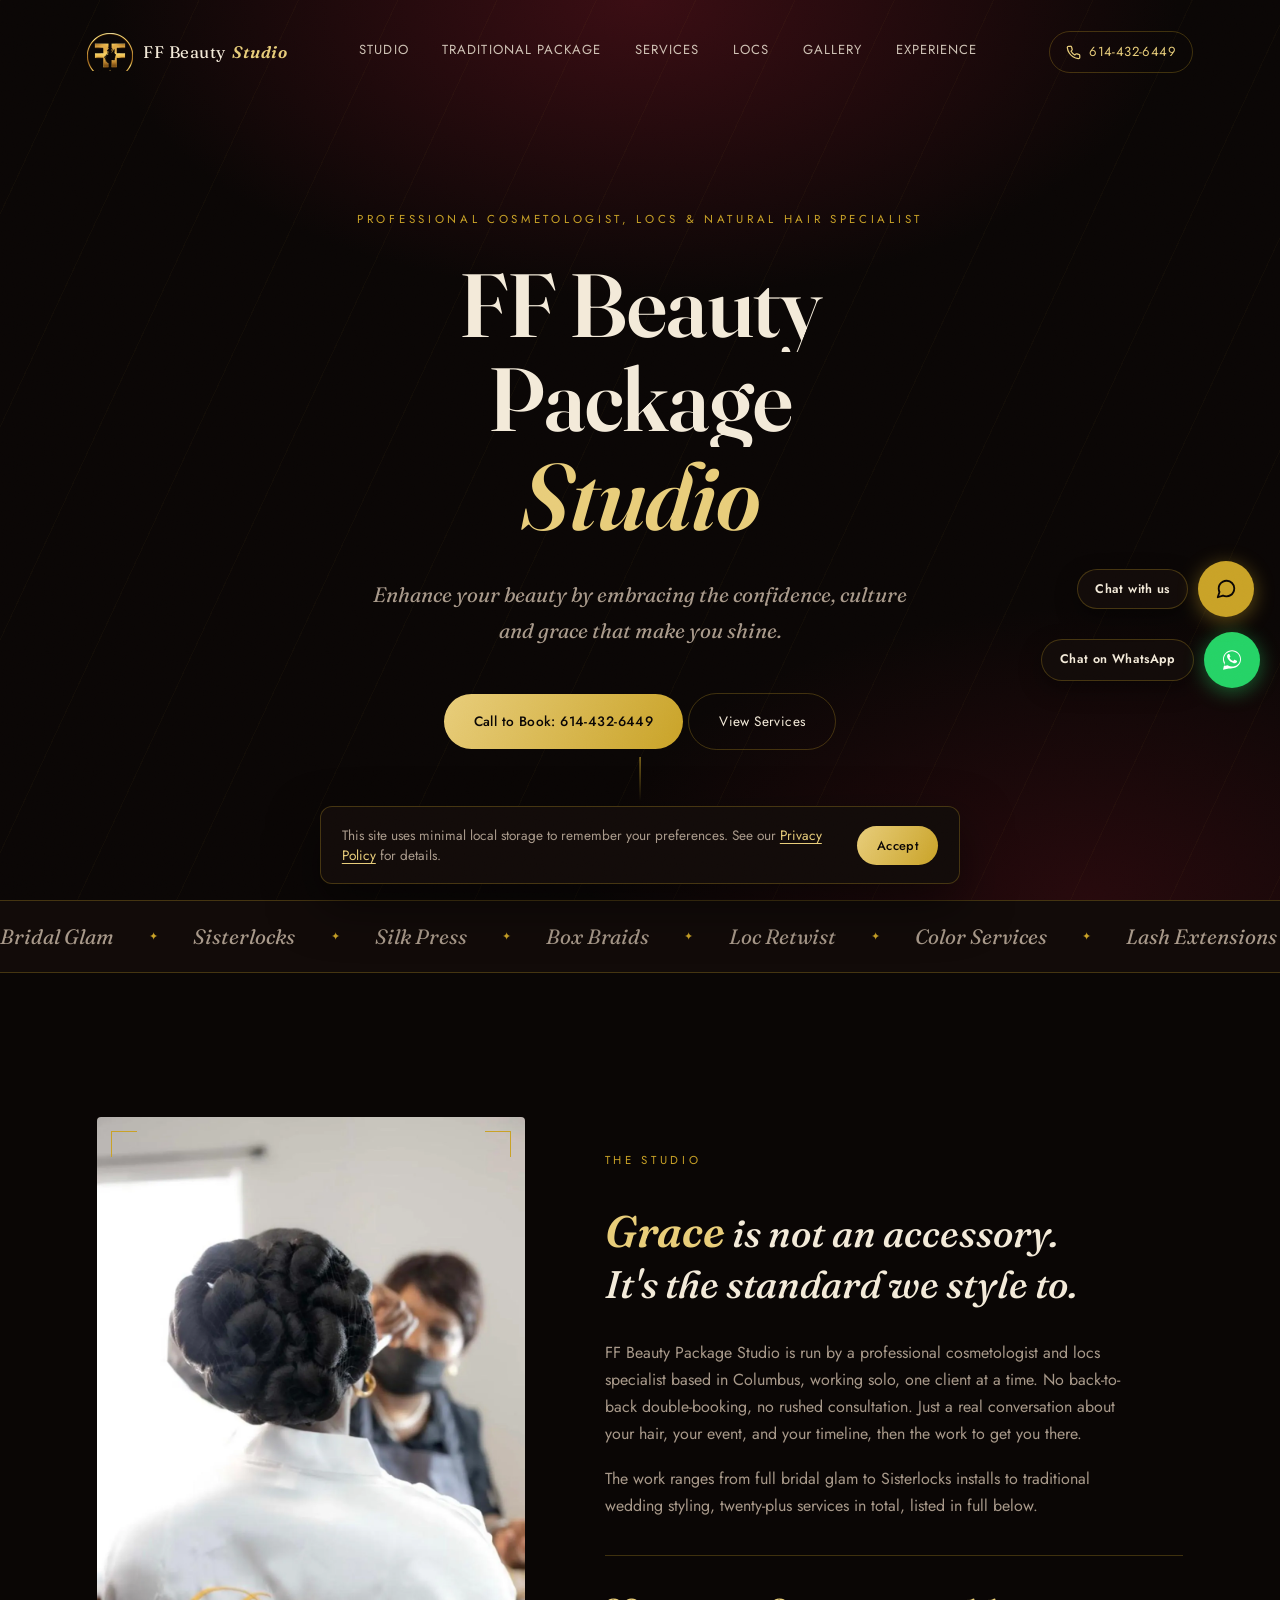
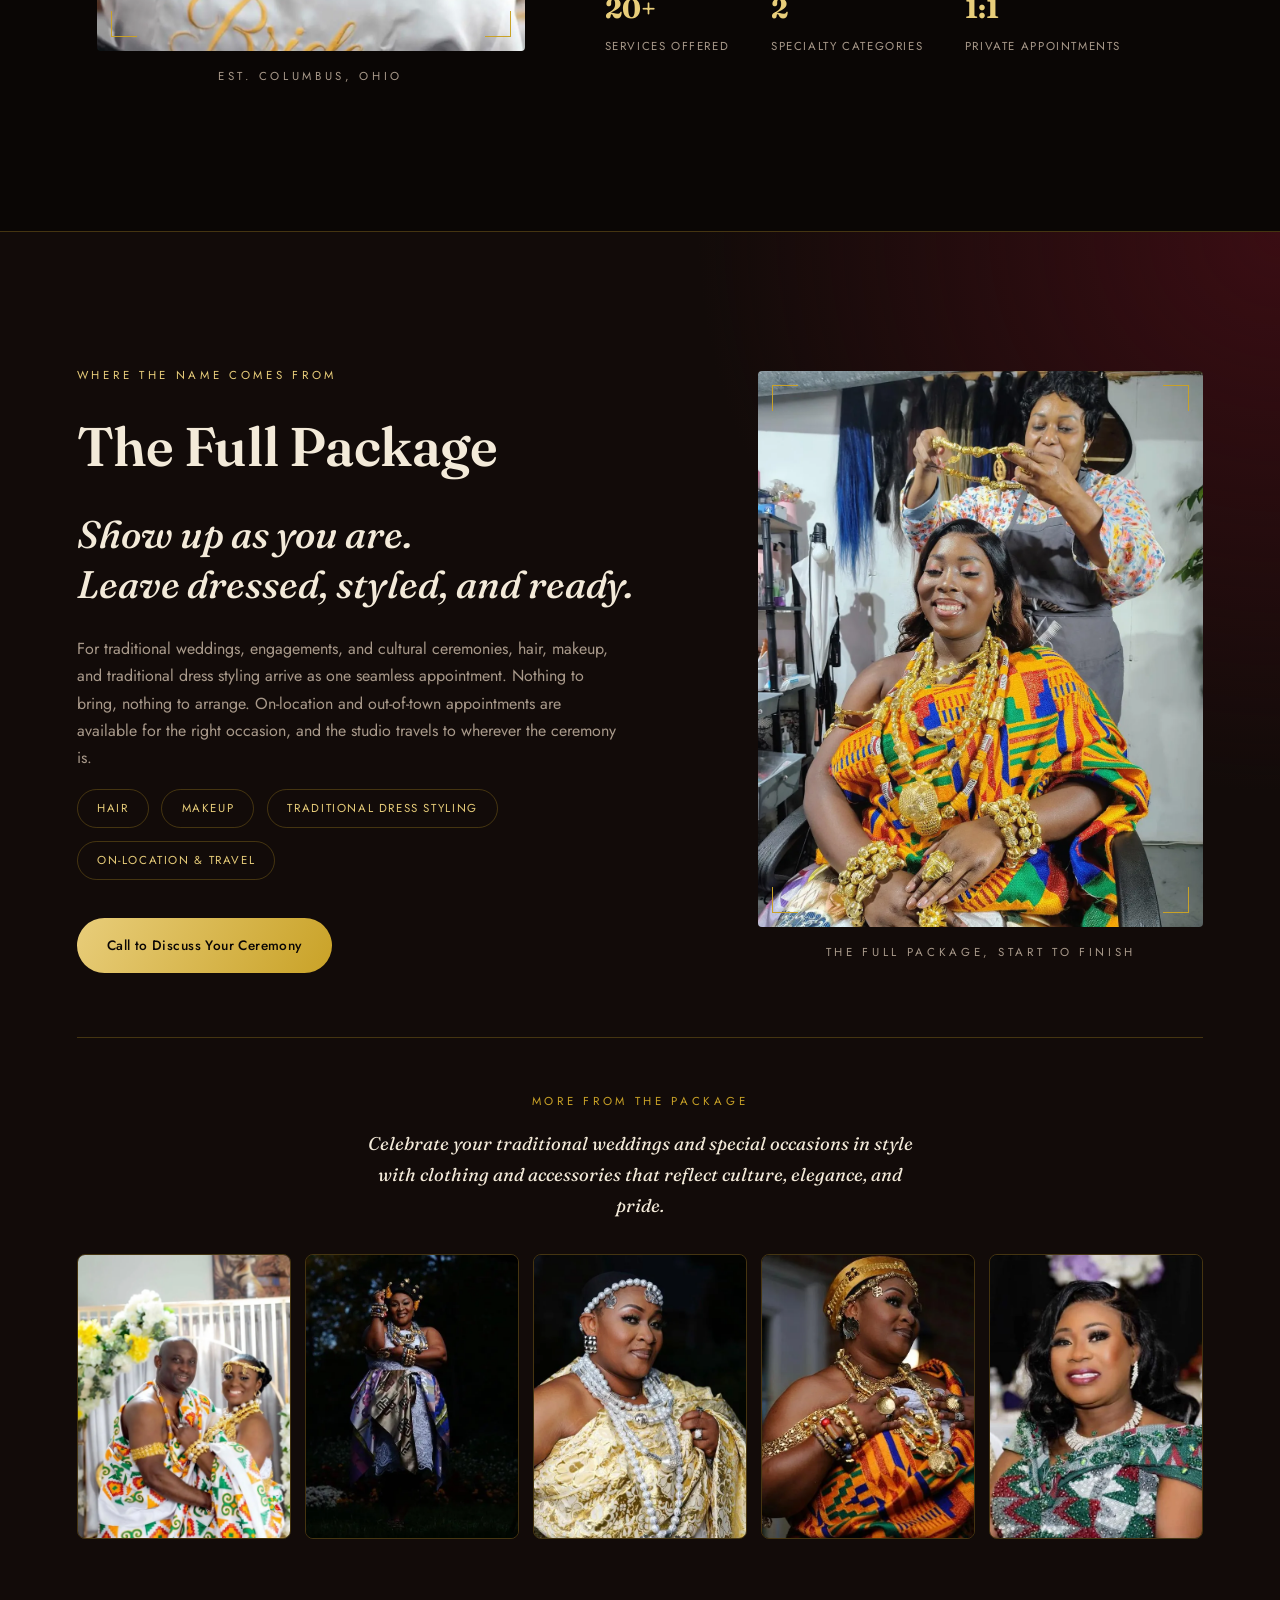
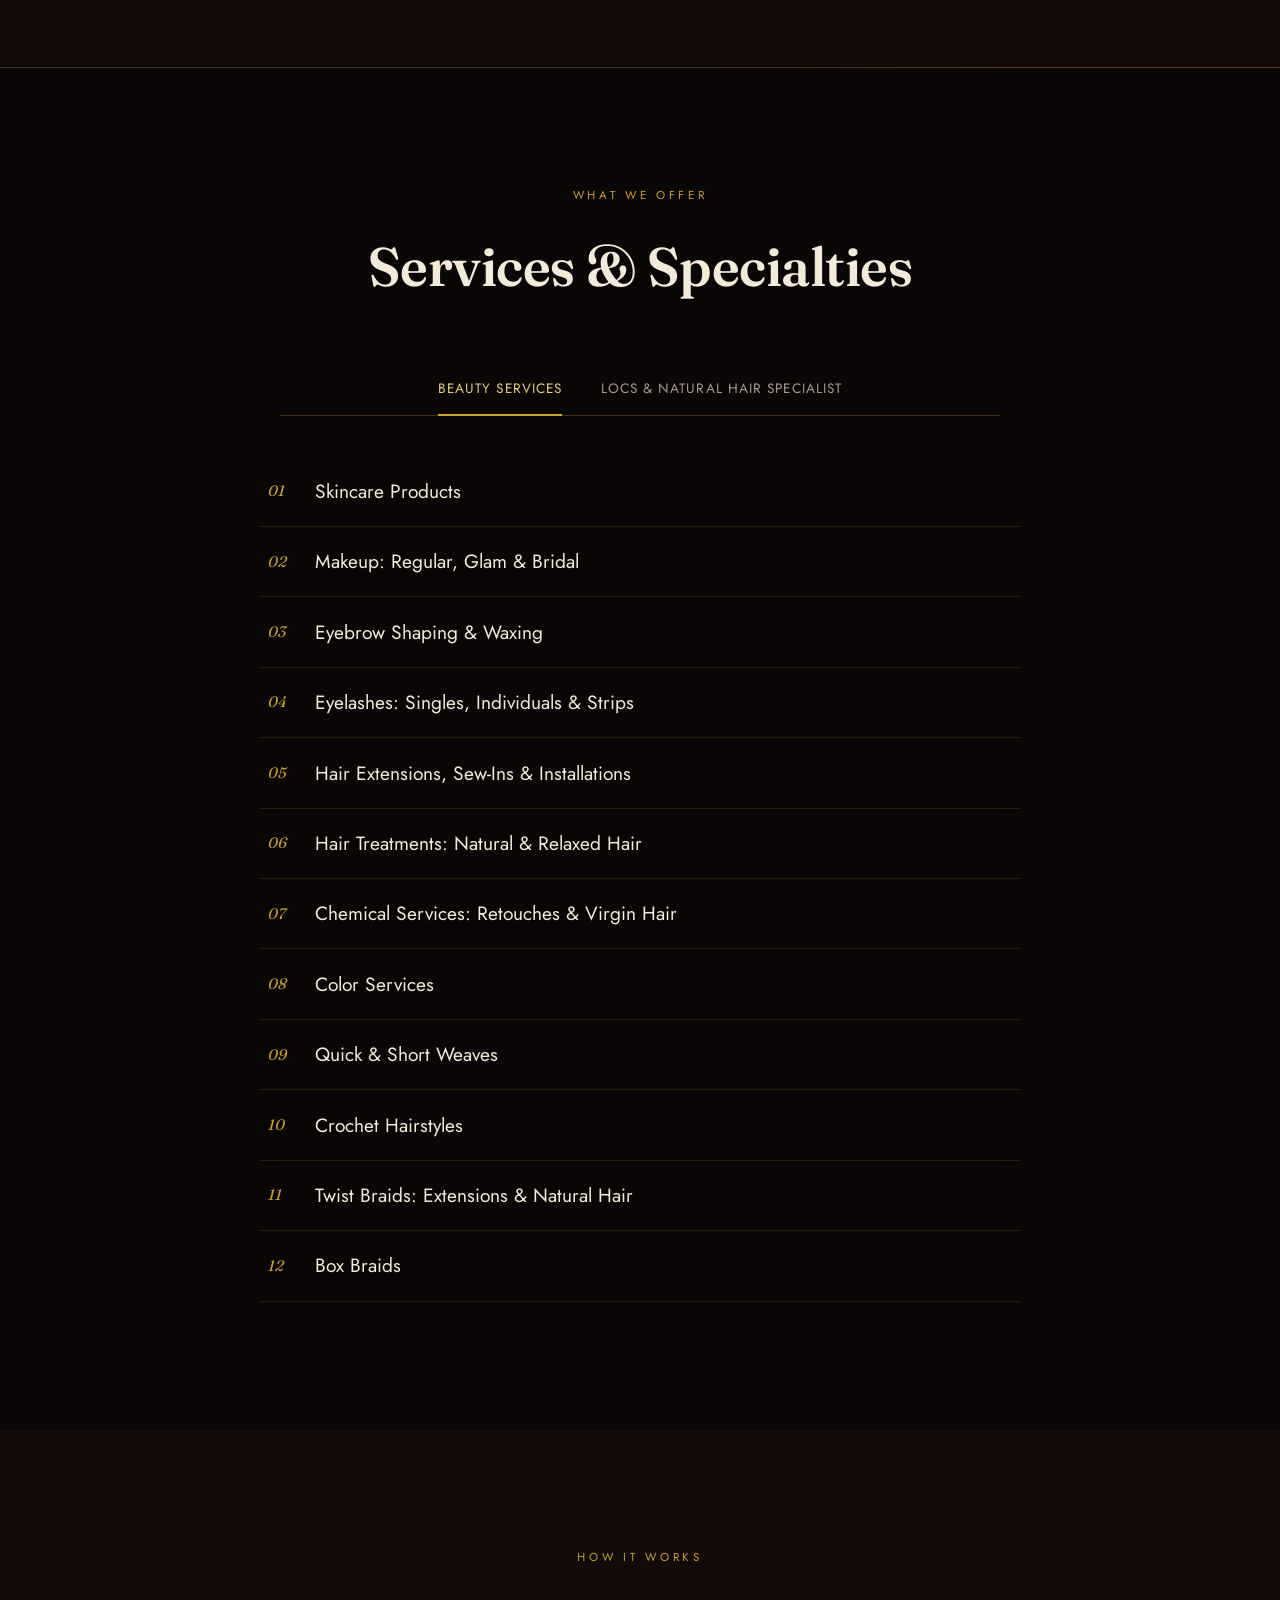
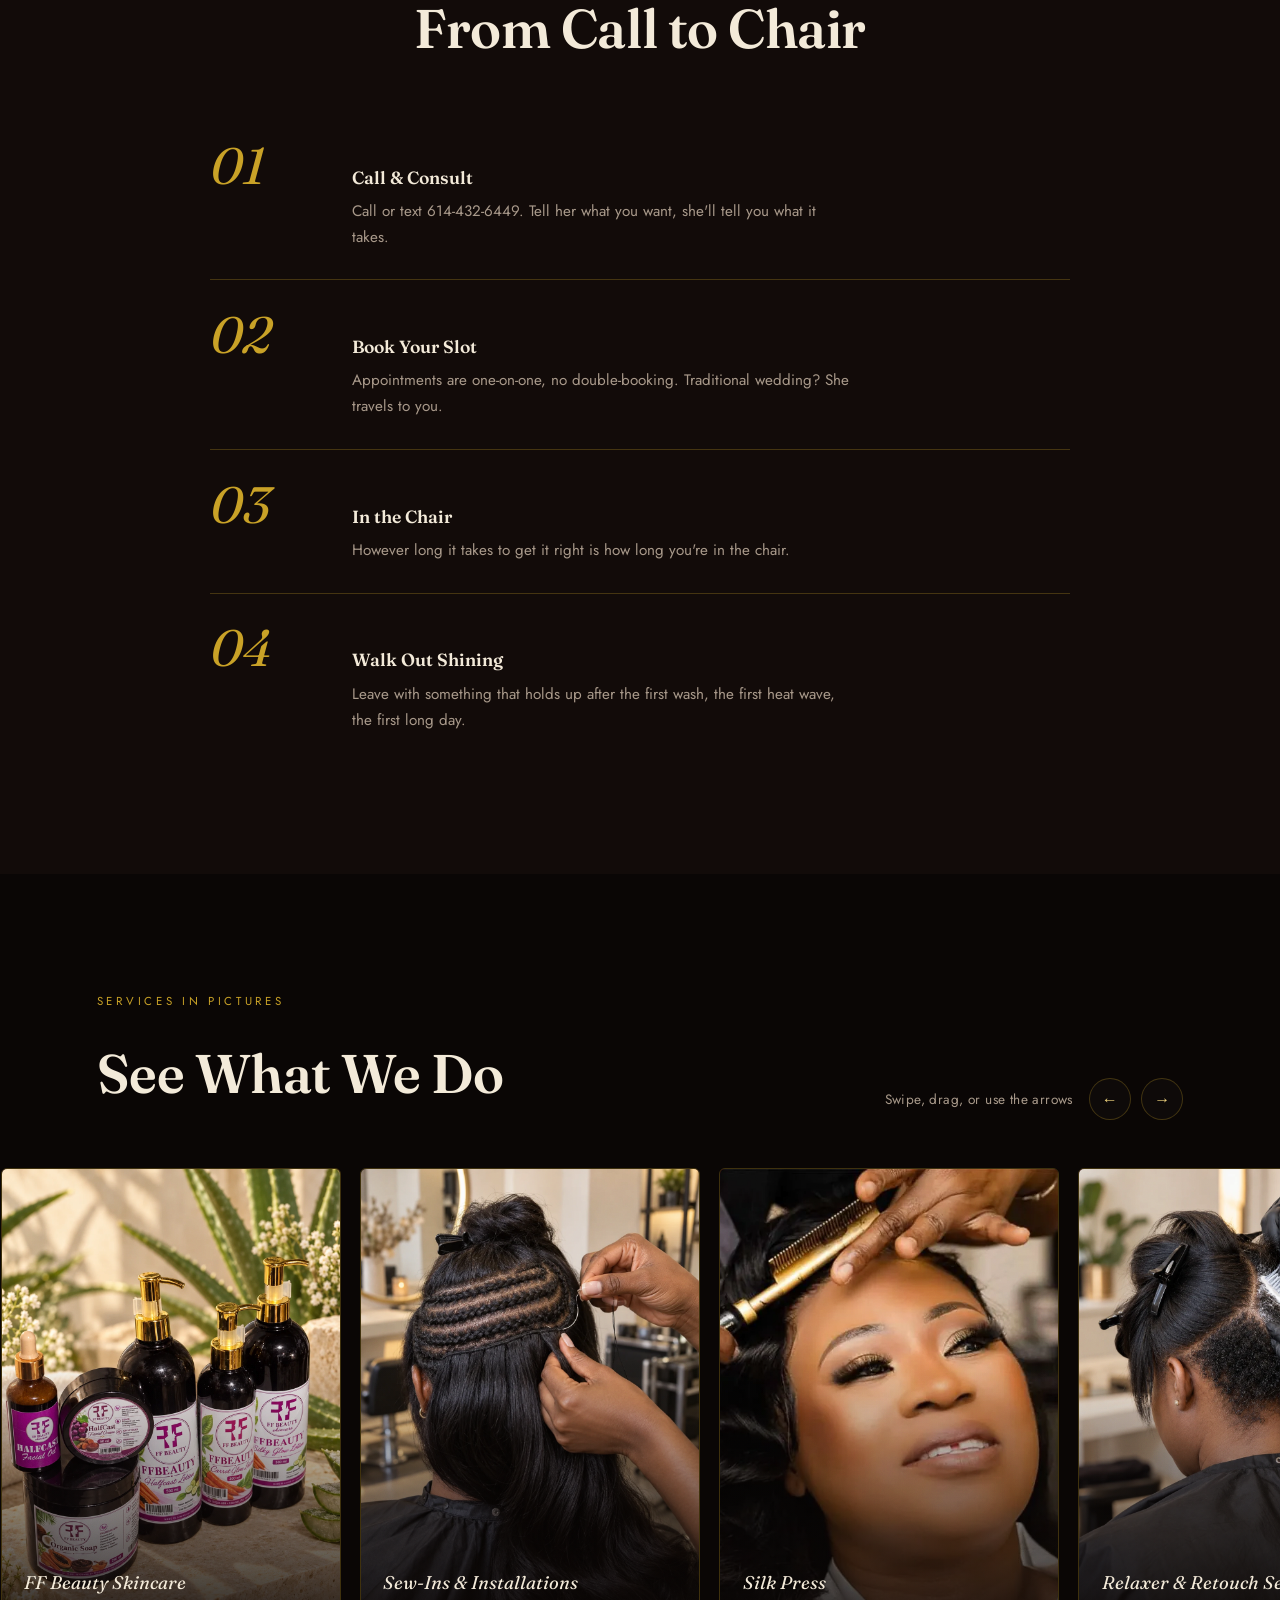
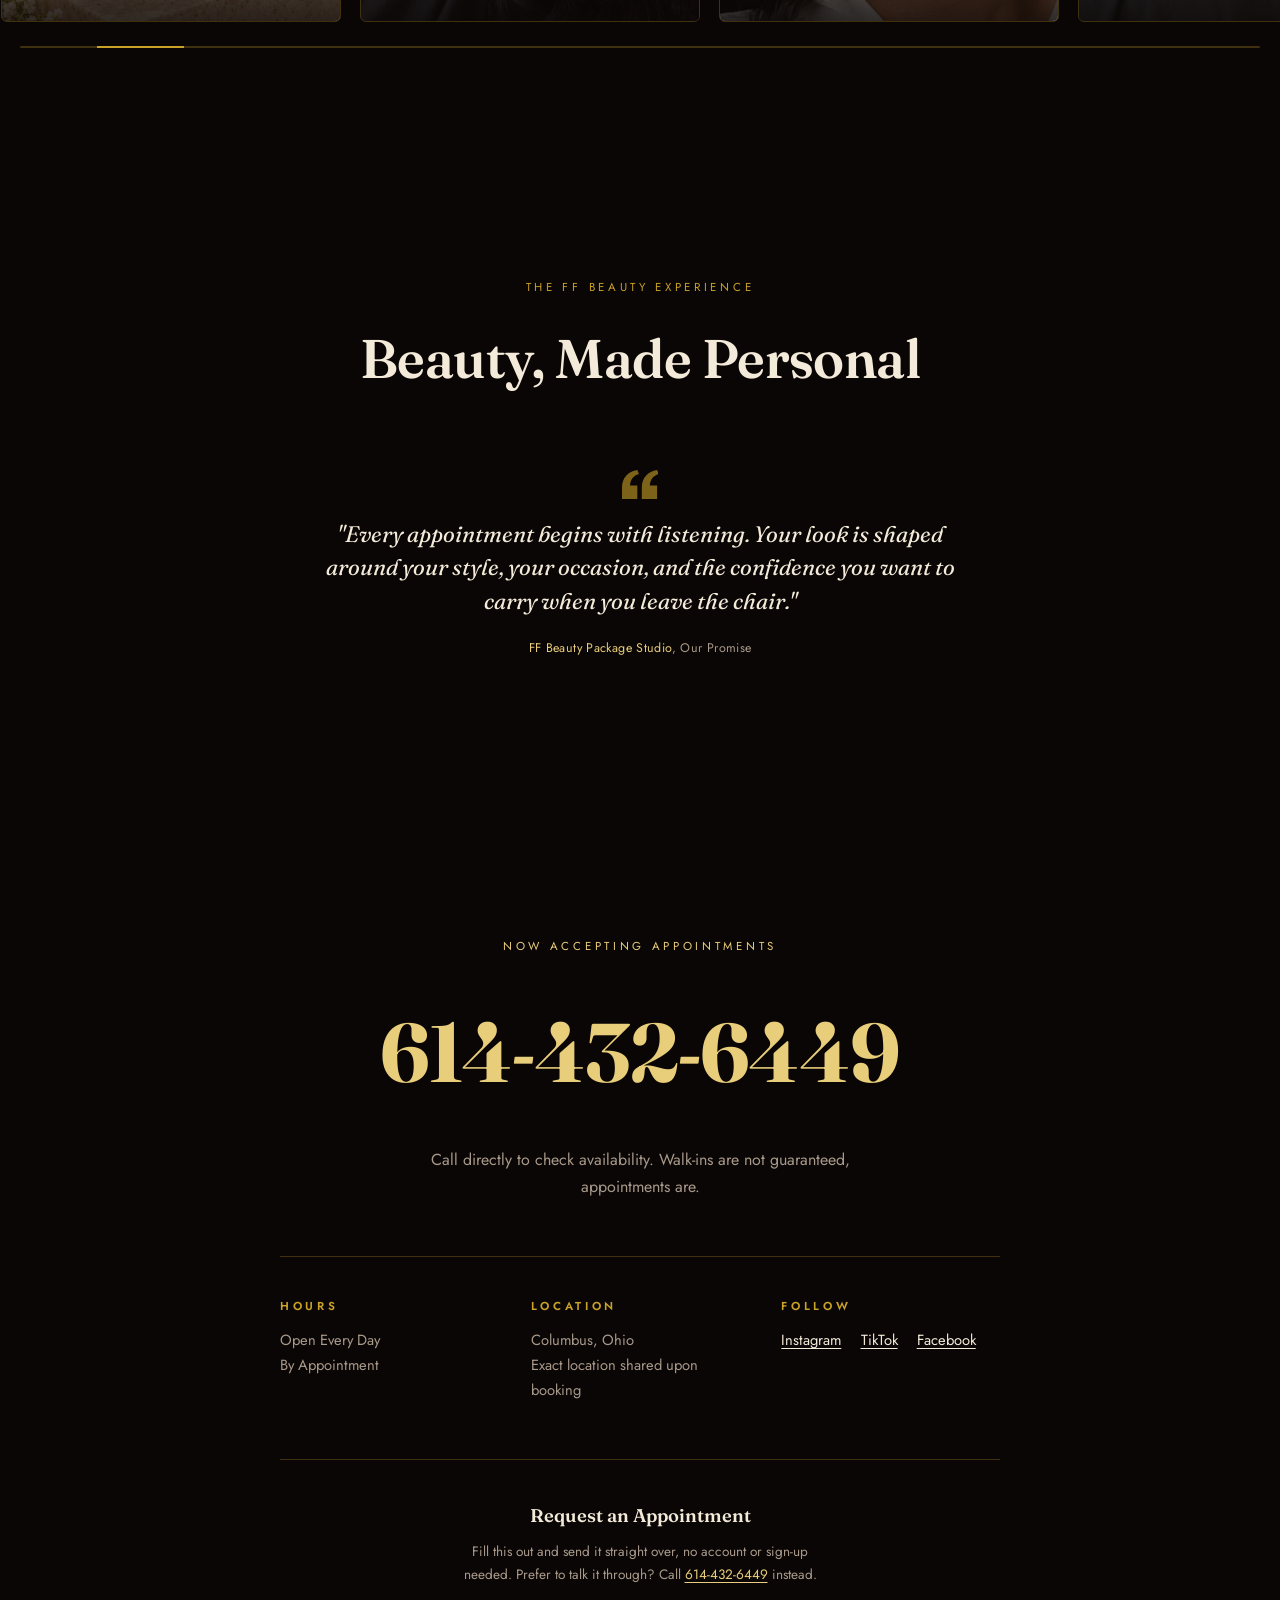
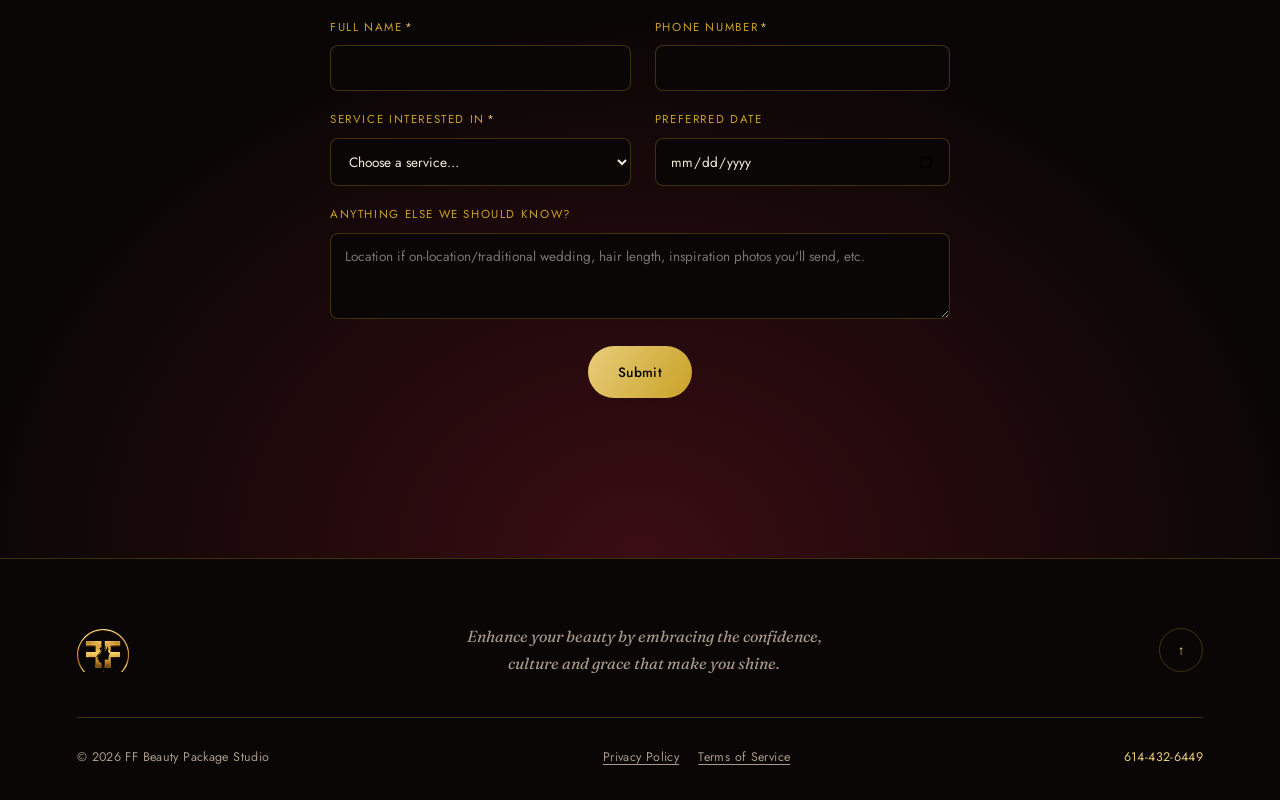
==== index.html @ a2d38b76 "Add Sisterlocks gallery photo, fix Instagram footer link Co-Authored-By: Claude Sonnet 5 <noreply@an" ====
<!DOCTYPE html>
<html lang="en">
<head>
<meta charset="UTF-8">
<meta name="viewport" content="width=device-width, initial-scale=1.0">
<script src="js/init.js"></script>
<title>FF Beauty Package Studio | Cosmetologist &amp; Locs Specialist</title>
<meta name="description" content="FF Beauty Package Studio. Professional cosmetologist, locs &amp; natural hair specialist. Bridal glam, silk press, Sisterlocks, braids &amp; more. Call 614-432-6449.">

<link rel="preconnect" href="https://fonts.googleapis.com">
<link rel="preconnect" href="https://fonts.gstatic.com" crossorigin>
<link href="https://fonts.googleapis.com/css2?family=Fraunces:ital,wght@0,400;0,500;0,600;0,700;0,900;1,500;1,600&family=Jost:wght@300;400;500;600&display=swap" rel="stylesheet">

<link rel="stylesheet" href="css/style.css">
<link rel="icon" href="assets/logo/favicon.ico" sizes="any">
<link rel="icon" type="image/png" sizes="16x16" href="assets/logo/favicon-16x16.png">
<link rel="icon" type="image/png" sizes="32x32" href="assets/logo/favicon-32x32.png">
<link rel="icon" type="image/png" sizes="192x192" href="assets/logo/favicon-192x192.png">
<link rel="apple-touch-icon" sizes="180x180" href="assets/logo/apple-touch-icon.png">
<link rel="manifest" href="assets/logo/site.webmanifest">
<meta name="theme-color" content="#0a0605">
</head>
<body>

<!-- grain overlay -->
<div class="grain" aria-hidden="true"></div>

<!-- preloader -->
<div class="preloader" id="preloader" aria-hidden="true">
  <img class="preloader-logo" src="assets/logo/ff-logo-cutout.png" alt="" width="180" height="131">
  <div class="preloader-label"><span>ENTERING THE STUDIO</span></div>
</div>

<!-- header -->
<header class="site-header" id="siteHeader">
  <div class="header-inner">
    <a href="#top" class="brand" aria-label="FF Beauty Package Studio, home">
      <img class="brand-mark" src="assets/logo/ff-logo-badge.png" alt="FF Beauty Package Studio logo" width="46" height="46">
      <span class="brand-word">FF Beauty <em>Studio</em></span>
    </a>

    <nav class="nav-desktop" aria-label="Primary">
      <a href="#studio"><span>Studio</span></a>
      <a href="#package"><span>Traditional Package</span></a>
      <a href="#services"><span>Services</span></a>
      <a href="#locs"><span>Locs</span></a>
      <a href="#gallery"><span>Gallery</span></a>
      <a href="#reviews"><span>Experience</span></a>
      <span class="nav-indicator" aria-hidden="true"></span>
    </nav>

    <a class="header-cta" href="tel:16144326449">
      <svg width="15" height="15" viewBox="0 0 24 24" fill="none" stroke="currentColor" stroke-width="2" stroke-linecap="round" stroke-linejoin="round" aria-hidden="true"><path d="M22 16.92v3a2 2 0 0 1-2.18 2 19.79 19.79 0 0 1-8.63-3.07 19.5 19.5 0 0 1-6-6 19.79 19.79 0 0 1-3.07-8.67A2 2 0 0 1 4.11 2h3a2 2 0 0 1 2 1.72c.127.96.361 1.903.7 2.81a2 2 0 0 1-.45 2.11L8.09 9.91a16 16 0 0 0 6 6l1.27-1.27a2 2 0 0 1 2.11-.45c.907.339 1.85.573 2.81.7A2 2 0 0 1 22 16.92z"/></svg>
      <span>614-432-6449</span>
    </a>

    <button class="menu-toggle" id="menuToggle" aria-label="Open menu" aria-expanded="false" aria-controls="mobileMenu">
      <span></span><span></span><span></span>
    </button>
  </div>
</header>

<!-- mobile menu overlay -->
<div class="mobile-menu" id="mobileMenu">
  <nav aria-label="Mobile">
    <a href="#studio" data-i="01">Studio</a>
    <a href="#package" data-i="02">Package</a>
    <a href="#services" data-i="03">Services</a>
    <a href="#locs" data-i="04">Locs</a>
    <a href="#gallery" data-i="05">Gallery</a>
    <a href="#reviews" data-i="06">Experience</a>
    <a href="#book" data-i="07">Book Now</a>
  </nav>
  <div class="mobile-menu-footer">
    <a href="tel:16144326449">614-432-6449</a>
  </div>
</div>

<main id="top">

  <!-- HERO -->
  <section class="hero" id="hero">
    <div class="hero-bg" aria-hidden="true"></div>
    <div class="hero-inner">
      <p class="eyebrow reveal-line"><span>Professional Cosmetologist, Locs &amp; Natural Hair Specialist</span></p>

      <h1 class="hero-title">
        <span class="line reveal-line" style="--d:0"><span>FF Beauty</span></span>
        <span class="line reveal-line" style="--d:1"><span>Package</span></span>
        <span class="line reveal-line reveal-script" style="--d:2"><span class="script">Studio</span></span>
      </h1>

      <p class="hero-tagline reveal-line" style="--d:3">
        <span>Enhance your beauty by embracing the confidence, culture and grace that make you shine.</span>
      </p>

      <div class="hero-actions reveal-line" style="--d:4">
        <a href="tel:16144326449" class="btn btn--gold">
          <span>Call to Book: 614-432-6449</span>
        </a>
        <a href="#services" class="btn btn--ghost">
          <span>View Services</span>
        </a>
      </div>
    </div>

    <div class="scroll-cue" aria-hidden="true">
      <span class="scroll-cue-line"></span>
      <span class="scroll-cue-text">SCROLL</span>
    </div>
  </section>

  <!-- MARQUEE -->
  <div class="marquee" aria-hidden="true">
    <div class="marquee-track">
      <span>Bridal Glam</span><i>&#10022;</i><span>Sisterlocks</span><i>&#10022;</i><span>Silk Press</span><i>&#10022;</i><span>Box Braids</span><i>&#10022;</i><span>Loc Retwist</span><i>&#10022;</i><span>Color Services</span><i>&#10022;</i><span>Lash Extensions</span><i>&#10022;</i>
      <span>Bridal Glam</span><i>&#10022;</i><span>Sisterlocks</span><i>&#10022;</i><span>Silk Press</span><i>&#10022;</i><span>Box Braids</span><i>&#10022;</i><span>Loc Retwist</span><i>&#10022;</i><span>Color Services</span><i>&#10022;</i><span>Lash Extensions</span><i>&#10022;</i>
    </div>
  </div>

  <!-- STUDIO / ABOUT -->
  <section class="studio" id="studio">
    <div class="studio-grid">
      <div class="studio-frame reveal-up">
        <div class="studio-frame-inner">
          <img src="assets/images/studio-bridal-updo.webp" alt="FF Beauty Package Studio, finishing a bride's braided updo" decoding="async">
          <span class="corner-bracket cb-tl"></span>
          <span class="corner-bracket cb-tr"></span>
          <span class="corner-bracket cb-bl"></span>
          <span class="corner-bracket cb-br"></span>
        </div>
        <p class="frame-caption">Est. Columbus, Ohio</p>
      </div>

      <div class="studio-copy">
        <span class="kicker reveal-up">The Studio</span>
        <p class="pull-quote reveal-up">
          <span class="script script--big">Grace</span> is not an accessory.<br>
          It's the standard we style to.
        </p>
        <p class="studio-text">FF Beauty Package Studio is run by a professional cosmetologist and locs specialist based in Columbus, working solo, one client at a time. No back-to-back double-booking, no rushed consultation. Just a real conversation about your hair, your event, and your timeline, then the work to get you there.</p>
        <p class="studio-text">The work ranges from full bridal glam to Sisterlocks installs to traditional wedding styling, twenty-plus services in total, listed in full below.</p>
        <div class="studio-stats">
          <div><strong>20+</strong><span>Services Offered</span></div>
          <div><strong>2</strong><span>Specialty Categories</span></div>
          <div><strong>1:1</strong><span>Private Appointments</span></div>
        </div>
      </div>
    </div>
  </section>

  <!-- TRADITIONAL WEDDING PACKAGE -->
  <section class="package" id="package">
    <div class="package-grid">
      <div class="package-copy">
        <span class="kicker kicker--light">Where the Name Comes From</span>
        <h2 class="section-title">The Full Package</h2>
        <p class="pull-quote">Show up as you are.<br>Leave dressed, styled, and ready.</p>
        <p class="studio-text">For traditional weddings, engagements, and cultural ceremonies, hair, makeup, and traditional dress styling arrive as one seamless appointment. Nothing to bring, nothing to arrange. On-location and out-of-town appointments are available for the right occasion, and the studio travels to wherever the ceremony is.</p>
        <ul class="package-chips">
          <li>Hair</li>
          <li>Makeup</li>
          <li>Traditional Dress Styling</li>
          <li>On-Location &amp; Travel</li>
        </ul>
        <a href="tel:16144326449" class="btn btn--gold"><span>Call to Discuss Your Ceremony</span></a>
      </div>

      <div class="studio-frame reveal-up">
        <div class="studio-frame-inner">
          <img src="assets/images/traditional-dressing-kente.webp" alt="Dressing a bride in traditional kente cloth and gold jewelry, start to finish" decoding="async">
          <span class="corner-bracket cb-tl"></span>
          <span class="corner-bracket cb-tr"></span>
          <span class="corner-bracket cb-bl"></span>
          <span class="corner-bracket cb-br"></span>
        </div>
        <p class="frame-caption">The full package, start to finish</p>
      </div>
    </div>

    <!-- More traditional looks -->
    <div class="traditional-looks">
      <span class="kicker reveal-up">More From The Package</span>
      <p class="traditional-looks-caption">Celebrate your traditional weddings and special occasions in style with clothing and accessories that reflect culture, elegance, and pride.</p>
      <div class="traditional-looks-grid">
        <div class="tl-card reveal-up">
          <img src="assets/images/traditional-couple-portrait.webp" alt="Couple styled head to toe in traditional kente for their ceremony" decoding="async">
        </div>
        <div class="tl-card reveal-up">
          <img src="assets/images/traditional-look-outdoor.webp" alt="Traditional ceremony attire, full look, outdoor portrait" decoding="async">
        </div>
        <div class="tl-card reveal-up">
          <img src="assets/images/traditional-look-gold-pearl.webp" alt="Traditional bridal look in gold and pearl" decoding="async">
        </div>
        <div class="tl-card reveal-up">
          <img src="assets/images/traditional-look-orange-kente.webp" alt="Traditional wedding glam in orange and gold kente" decoding="async">
        </div>
        <div class="tl-card reveal-up">
          <img src="assets/images/traditional-look-beaded-collar.webp" alt="Traditional bridal portrait with beaded collar necklace" decoding="async">
        </div>
      </div>
    </div>
  </section>

  <!-- SERVICES -->
  <section class="services" id="services">
    <div class="section-head">
      <span class="kicker reveal-up">What We Offer</span>
      <h2 class="section-title reveal-up">Services &amp; Specialties</h2>
    </div>

    <div class="tabs" role="tablist" aria-label="Service categories">
      <button class="tab is-active" role="tab" aria-selected="true" data-tab="beauty">Beauty Services</button>
      <button class="tab" role="tab" aria-selected="false" data-tab="locs" id="locs">Locs &amp; Natural Hair Specialist</button>
      <span class="tab-indicator" aria-hidden="true"></span>
    </div>

    <div class="tab-panels">
      <ul class="service-list is-active" data-panel="beauty">
        <li style="--i:0"><span class="num">01</span><span class="name">Skincare Products</span><span class="arrow">&rarr;</span></li>
        <li style="--i:1"><span class="num">02</span><span class="name">Makeup: Regular, Glam &amp; Bridal</span><span class="arrow">&rarr;</span></li>
        <li style="--i:2"><span class="num">03</span><span class="name">Eyebrow Shaping &amp; Waxing</span><span class="arrow">&rarr;</span></li>
        <li style="--i:3"><span class="num">04</span><span class="name">Eyelashes: Singles, Individuals &amp; Strips</span><span class="arrow">&rarr;</span></li>
        <li style="--i:4"><span class="num">05</span><span class="name">Hair Extensions, Sew-Ins &amp; Installations</span><span class="arrow">&rarr;</span></li>
        <li style="--i:5"><span class="num">06</span><span class="name">Hair Treatments: Natural &amp; Relaxed Hair</span><span class="arrow">&rarr;</span></li>
        <li style="--i:6"><span class="num">07</span><span class="name">Chemical Services: Retouches &amp; Virgin Hair</span><span class="arrow">&rarr;</span></li>
        <li style="--i:7"><span class="num">08</span><span class="name">Color Services</span><span class="arrow">&rarr;</span></li>
        <li style="--i:8"><span class="num">09</span><span class="name">Quick &amp; Short Weaves</span><span class="arrow">&rarr;</span></li>
        <li style="--i:9"><span class="num">10</span><span class="name">Crochet Hairstyles</span><span class="arrow">&rarr;</span></li>
        <li style="--i:10"><span class="num">11</span><span class="name">Twist Braids: Extensions &amp; Natural Hair</span><span class="arrow">&rarr;</span></li>
        <li style="--i:11"><span class="num">12</span><span class="name">Box Braids</span><span class="arrow">&rarr;</span></li>
      </ul>

      <ul class="service-list" data-panel="locs">
        <li style="--i:0"><span class="num">01</span><span class="name">Silk Press</span><span class="arrow">&rarr;</span></li>
        <li style="--i:1"><span class="num">02</span><span class="name">Starter Locs</span><span class="arrow">&rarr;</span></li>
        <li style="--i:2"><span class="num">03</span><span class="name">Dread Locs</span><span class="arrow">&rarr;</span></li>
        <li style="--i:3"><span class="num">04</span><span class="name">Instant Locs</span><span class="arrow">&rarr;</span></li>
        <li style="--i:4"><span class="num">05</span><span class="name">Loc Repairs</span><span class="arrow">&rarr;</span></li>
        <li style="--i:5"><span class="num">06</span><span class="name">Retwist &amp; Styles</span><span class="arrow">&rarr;</span></li>
        <li style="--i:6"><span class="num">07</span><span class="name">Loc Detox</span><span class="arrow">&rarr;</span></li>
        <li style="--i:7"><span class="num">08</span><span class="name">Sisterlocks</span><span class="arrow">&rarr;</span></li>
        <li style="--i:8"><span class="num">09</span><span class="name">Cornrows</span><span class="arrow">&rarr;</span></li>
      </ul>
    </div>
  </section>

  <!-- RITUAL / PROCESS -->
  <section class="ritual">
    <div class="section-head">
      <span class="kicker reveal-up">How It Works</span>
      <h2 class="section-title reveal-up">From Call to Chair</h2>
    </div>
    <div class="ritual-list">
      <div class="ritual-row">
        <span class="ritual-num">01</span>
        <div class="ritual-row-copy">
          <h3>Call &amp; Consult</h3>
          <p>Call or text 614-432-6449. Tell her what you want, she'll tell you what it takes.</p>
        </div>
      </div>
      <div class="ritual-row">
        <span class="ritual-num">02</span>
        <div class="ritual-row-copy">
          <h3>Book Your Slot</h3>
          <p>Appointments are one-on-one, no double-booking. Traditional wedding? She travels to you.</p>
        </div>
      </div>
      <div class="ritual-row">
        <span class="ritual-num">03</span>
        <div class="ritual-row-copy">
          <h3>In the Chair</h3>
          <p>However long it takes to get it right is how long you're in the chair.</p>
        </div>
      </div>
      <div class="ritual-row">
        <span class="ritual-num">04</span>
        <div class="ritual-row-copy">
          <h3>Walk Out Shining</h3>
          <p>Leave with something that holds up after the first wash, the first heat wave, the first long day.</p>
        </div>
      </div>
    </div>
  </section>

  <!-- GALLERY -->
  <section class="gallery" id="gallery">
    <div class="section-head section-head--row">
      <div>
        <span class="kicker reveal-up">Services in Pictures</span>
        <h2 class="section-title reveal-up">See What We Do</h2>
      </div>
      <div class="gallery-nav" aria-label="Gallery controls">
        <p class="gallery-hint">Swipe, drag, or use the arrows</p>
        <button class="gallery-arrow" id="galleryPrev" type="button" aria-label="Previous services">&larr;</button>
        <button class="gallery-arrow" id="galleryNext" type="button" aria-label="More services">&rarr;</button>
      </div>
    </div>

    <div class="gallery-track" id="galleryTrack">
      <!-- A varied service leads each card so the studio's range is visible immediately. -->
      <div class="gallery-card" data-tone="2">
        <img src="assets/images/skincare-botanical-studio.webp" alt="FF Beauty skincare collection styled with aloe vera and soft botanicals" loading="lazy" decoding="async">
        <span class="gallery-label">FF Beauty Skincare</span>
      </div>

      <div class="gallery-card" data-tone="4">
        <img src="assets/images/sew-in-installation.webp" alt="Sew-in hair extensions being stitched onto a neat cornrow foundation" loading="lazy" decoding="async">
        <span class="gallery-label">Sew-Ins &amp; Installations</span>
      </div>

      <div class="gallery-card" data-tone="3">
        <img src="assets/images/silk-press-hot-comb.webp" alt="Hot comb silk press styling in progress" loading="lazy" decoding="async">
        <span class="gallery-label">Silk Press</span>
      </div>

      <div class="gallery-card" data-tone="6">
        <img src="assets/images/relaxer-retouch.webp" alt="Professional relaxer retouch being applied carefully to new growth" loading="lazy" decoding="async">
        <span class="gallery-label">Relaxer &amp; Retouch Services</span>
      </div>

      <div class="gallery-card" data-tone="5">
        <img src="assets/images/cornrow-braided-bun.webp" alt="Finished curved cornrows gathered into a low braided bun" loading="lazy" decoding="async">
        <span class="gallery-label">Cornrows</span>
      </div>

      <div class="gallery-card" data-tone="4">
        <img src="assets/images/box-braids-finished.webp" alt="Finished box braids with a black-to-gold ombre" loading="lazy" decoding="async">
        <span class="gallery-label">Box Braids</span>
      </div>

      <div class="gallery-card" data-tone="1">
        <img src="assets/images/ff-package-in-action.webp" alt="FF Beauty artist applying makeup to a client" loading="lazy" decoding="async">
        <span class="gallery-label">Makeup: Regular, Glam &amp; Bridal</span>
      </div>

      <div class="gallery-card gallery-card--contain" data-tone="4">
        <img src="assets/images/lash-style-guide.webp" alt="Lash extension style guide comparing classic, hybrid, and volume sets" loading="lazy" decoding="async">
        <span class="gallery-label">Eyelashes</span>
      </div>

      <div class="gallery-card" data-tone="6">
        <video poster="assets/images/loc-updo-reveal-poster.jpg" data-src="assets/video/loc-updo-reveal.mp4" muted loop playsinline autoplay preload="none" aria-label="Styled loc updo with rhinestone hairpiece reveal"></video>
        <span class="video-badge" aria-hidden="true"><svg width="18" height="18" viewBox="0 0 24 24" fill="currentColor"><path d="M8 5v14l11-7z"/></svg></span>
        <span class="gallery-label">Loc Retwist &amp; Styles</span>
      </div>

      <div class="gallery-card" data-tone="3">
        <img src="assets/images/sisterlocks-two-strand-style.webp" alt="Finished two-strand Sisterlocks, styled and shown from the back" loading="lazy" decoding="async">
        <span class="gallery-label">Sisterlocks</span>
      </div>

      <div class="gallery-card" data-tone="7">
        <img src="assets/images/traditional-dressing-kente.webp" alt="Traditional kente dressing and jewelry styling in progress" loading="lazy" decoding="async">
        <span class="gallery-label">Traditional Dressing &amp; Styling</span>
      </div>

      <div class="gallery-card" data-tone="1">
        <img src="assets/images/studio-tiara-placement.webp" alt="Finishing touches on a bride's hair and makeup" loading="lazy" decoding="async">
        <span class="gallery-label">Bridal Hair &amp; Makeup</span>
      </div>

      <div class="gallery-card" data-tone="4">
        <video poster="assets/images/braiding-process-poster.jpg" data-src="assets/video/braiding-process.mp4" muted loop playsinline autoplay preload="none" aria-label="Twist braiding technique in progress"></video>
        <span class="video-badge" aria-hidden="true"><svg width="18" height="18" viewBox="0 0 24 24" fill="currentColor"><path d="M8 5v14l11-7z"/></svg></span>
        <span class="gallery-label">Twist Braids</span>
      </div>

      <div class="gallery-card" data-tone="2">
        <img src="assets/images/glam-smoky-eye-portrait.webp" alt="Finished glam smoky-eye makeup with full lashes and a glossy lip" loading="lazy" decoding="async">
        <span class="gallery-label">Glam Makeup</span>
      </div>

      <div class="gallery-card" data-tone="7">
        <video poster="assets/images/glam-reveal-poster.jpg" data-src="assets/video/glam-reveal.mp4" muted loop playsinline autoplay preload="none" aria-label="Bridal glam hair and makeup reveal, with gold fascinator"></video>
        <span class="video-badge" aria-hidden="true"><svg width="18" height="18" viewBox="0 0 24 24" fill="currentColor"><path d="M8 5v14l11-7z"/></svg></span>
        <span class="gallery-label">Glam Reveal</span>
      </div>
    </div>
    <div class="gallery-progress" aria-hidden="true"><span id="galleryProgressBar"></span></div>
  </section>

  <!-- REVIEWS -->
  <section class="reviews" id="reviews">
    <div class="section-head">
      <span class="kicker reveal-up">The FF Beauty Experience</span>
      <h2 class="section-title reveal-up">Beauty, Made Personal</h2>
    </div>
    <blockquote class="review-featured reveal-up">
      <svg class="quote-mark" viewBox="0 0 40 32" aria-hidden="true"><path d="M0 32V19.5C0 8.7 6.8 1.6 17 0l1.8 4.4c-6 1.7-9.3 5.9-9.9 12.6H17V32H0zm22 0V19.5c0-10.8 6.8-17.9 17-19.5l1.8 4.4c-6 1.7-9.3 5.9-9.9 12.6H39V32H22z"/></svg>
      <p>"Every appointment begins with listening. Your look is shaped around your style, your occasion, and the confidence you want to carry when you leave the chair."</p>
      <footer><span>FF Beauty Package Studio</span>, Our Promise</footer>
    </blockquote>
  </section>

  <!-- BOOK / CONTACT -->
  <section class="book" id="book">
    <div class="book-inner">
      <span class="kicker kicker--light reveal-up">Now Accepting Appointments</span>
      <a href="tel:16144326449" class="book-phone reveal-up">614-432-6449</a>
      <p class="book-sub">Call directly to check availability. Walk-ins are not guaranteed, appointments are.</p>

      <div class="book-details">
        <div>
          <h4>Hours</h4>
          <p>Open Every Day<br>By Appointment</p>
        </div>
        <div>
          <h4>Location</h4>
          <p>Columbus, Ohio<br>Exact location shared upon booking</p>
        </div>
        <div>
          <h4>Follow</h4>
          <p class="socials">
            <a href="https://www.instagram.com/ff_beautypackage" target="_blank" rel="noopener" aria-label="Instagram">Instagram</a>
            <a href="https://www.tiktok.com/@ffbeauty" target="_blank" rel="noopener" aria-label="TikTok">TikTok</a>
            <a href="https://facebook.com/ffbeauty" target="_blank" rel="noopener" aria-label="Facebook">Facebook</a>
          </p>
        </div>
      </div>

      <div class="book-form-wrap">
        <h3 class="book-form-title">Request an Appointment</h3>
        <p class="book-form-sub">Fill this out and send it straight over, no account or sign-up needed. Prefer to talk it through? Call <a href="tel:16144326449">614-432-6449</a> instead.</p>

        <form class="book-form" id="appointmentForm">
          <div class="book-form-row">
            <label for="apptName">Full Name<span aria-hidden="true">*</span></label>
            <input type="text" id="apptName" name="name" required autocomplete="name">
          </div>
          <div class="book-form-row">
            <label for="apptPhone">Phone Number<span aria-hidden="true">*</span></label>
            <input type="tel" id="apptPhone" name="phone" required autocomplete="tel">
          </div>
          <div class="book-form-row">
            <label for="apptService">Service Interested In<span aria-hidden="true">*</span></label>
            <select id="apptService" name="service" required>
              <option value="" disabled selected>Choose a service&hellip;</option>
              <optgroup label="Beauty Services">
                <option>Skincare Products</option>
                <option>Makeup: Regular, Glam &amp; Bridal</option>
                <option>Eyebrow Shaping &amp; Waxing</option>
                <option>Eyelashes</option>
                <option>Hair Extensions, Sew-Ins &amp; Installations</option>
                <option>Hair Treatments</option>
                <option>Chemical Services</option>
                <option>Color Services</option>
                <option>Quick &amp; Short Weaves</option>
                <option>Crochet Hairstyles</option>
                <option>Twist Braids</option>
                <option>Box Braids</option>
              </optgroup>
              <optgroup label="Locs &amp; Natural Hair Specialist">
                <option>Silk Press</option>
                <option>Starter Locs</option>
                <option>Dread Locs</option>
                <option>Instant Locs</option>
                <option>Loc Repairs</option>
                <option>Retwist &amp; Styles</option>
                <option>Loc Detox</option>
                <option>Sisterlocks</option>
                <option>Cornrows</option>
              </optgroup>
              <optgroup label="Traditional Wedding Package">
                <option>Traditional Wedding / Ceremony Styling</option>
              </optgroup>
              <option>Not sure yet</option>
            </select>
          </div>
          <div class="book-form-row">
            <label for="apptDate">Preferred Date</label>
            <input type="date" id="apptDate" name="date">
          </div>
          <div class="book-form-row book-form-row--full">
            <label for="apptNotes">Anything else we should know?</label>
            <textarea id="apptNotes" name="notes" rows="3" placeholder="Location if on-location/traditional wedding, hair length, inspiration photos you'll send, etc."></textarea>
          </div>
          <button type="submit" class="btn btn--gold book-form-submit">
            <span>Submit</span>
          </button>
        </form>
      </div>
    </div>
  </section>

</main>

<footer class="site-footer">
  <div class="footer-top">
    <img class="brand-mark" src="assets/logo/ff-logo-badge.png" alt="FF Beauty Package Studio logo" width="52" height="52">
    <p class="footer-tag">Enhance your beauty by embracing the confidence, culture and grace that make you shine.</p>
    <button class="back-to-top" id="backToTop" aria-label="Back to top">&uarr;</button>
  </div>
  <div class="footer-bottom">
    <span>&copy; <span id="year"></span> FF Beauty Package Studio</span>
    <span class="footer-legal"><a href="privacy.html">Privacy Policy</a><a href="terms.html">Terms of Service</a></span>
    <span class="footer-phone"><a href="tel:16144326449">614-432-6449</a></span>
  </div>
</footer>

<!-- chat assistant widget -->
<div class="chat-widget" id="chatWidget">
  <div class="chat-panel" id="chatPanel" role="dialog" aria-label="FF Beauty Assistant chat" aria-hidden="true">
    <div class="chat-panel-header">
      <img class="chat-avatar" src="assets/logo/ff-logo-badge.png" alt="" width="34" height="34">
      <div>
        <p class="chat-title">FF Beauty Assistant</p>
        <p class="chat-status"><span class="chat-status-dot"></span>Quick answers, anytime</p>
      </div>
    </div>
    <div class="chat-messages" id="chatMessages"></div>
    <form class="chat-input-row" id="chatForm">
      <input type="text" id="chatInput" maxlength="500" placeholder="Ask a question&hellip;" autocomplete="off" aria-label="Type your question">
      <button type="submit" aria-label="Send">
        <svg width="16" height="16" viewBox="0 0 24 24" fill="currentColor"><path d="M2 21l21-9L2 3v7l15 2-15 2z"/></svg>
      </button>
    </form>
  </div>
  <button class="chat-launcher" id="chatLauncher" aria-label="Open chat assistant" aria-expanded="false">
    <span class="fab-label">Chat with us</span>
    <span class="fab-circle fab-circle--chat">
      <svg class="chat-launcher-icon chat-launcher-icon--open" width="22" height="22" viewBox="0 0 24 24" fill="none" stroke="currentColor" stroke-width="2" stroke-linecap="round" stroke-linejoin="round"><path d="M21 11.5a8.38 8.38 0 0 1-.9 3.8 8.5 8.5 0 0 1-7.6 4.7 8.38 8.38 0 0 1-3.8-.9L3 21l1.9-5.7a8.38 8.38 0 0 1-.9-3.8 8.5 8.5 0 0 1 4.7-7.6 8.38 8.38 0 0 1 3.8-.9h.5a8.48 8.48 0 0 1 8 8v.5z"/></svg>
      <svg class="chat-launcher-icon chat-launcher-icon--close" width="18" height="18" viewBox="0 0 24 24" fill="none" stroke="currentColor" stroke-width="2" stroke-linecap="round" stroke-linejoin="round"><path d="M18 6 6 18M6 6l12 12"/></svg>
    </span>
  </button>
  <a class="whatsapp-fab" href="https://wa.me/16144326449?text=Hi%20FF%20Beauty%20Package%20Studio%2C%20I%27d%20like%20to%20know%20more%20about%20your%20services." target="_blank" rel="noopener" aria-label="Chat on WhatsApp">
    <span class="fab-label">Chat on WhatsApp</span>
    <span class="fab-circle fab-circle--whatsapp">
      <svg width="24" height="24" viewBox="0 0 32 32" fill="currentColor"><path d="M16.004 3C9.377 3 4 8.373 4 15c0 2.34.664 4.523 1.813 6.375L4 29l7.79-1.766A11.93 11.93 0 0 0 16.004 27C22.63 27 28 21.627 28 15S22.63 3 16.004 3zm0 21.75c-1.98 0-3.828-.55-5.406-1.5l-.387-.23-4.62 1.047 1.02-4.5-.253-.402A9.71 9.71 0 0 1 5.25 15c0-5.93 4.82-10.75 10.754-10.75S26.75 9.07 26.75 15 21.938 24.75 16.004 24.75zm5.895-8.043c-.324-.164-1.914-.945-2.21-1.05-.297-.11-.512-.164-.727.163-.215.328-.836 1.051-1.024 1.266-.187.219-.375.242-.699.082-.324-.164-1.367-.504-2.605-1.605-.964-.86-1.613-1.922-1.804-2.246-.188-.328-.02-.504.144-.668.148-.148.328-.383.492-.575.164-.19.219-.328.328-.546.11-.22.055-.41-.027-.575-.082-.164-.727-1.75-.996-2.398-.262-.63-.527-.543-.727-.55l-.617-.012c-.219 0-.574.082-.875.41-.3.328-1.148 1.121-1.148 2.734 0 1.613 1.176 3.172 1.34 3.39.164.22 2.312 3.531 5.605 4.95.782.336 1.394.539 1.87.692.786.25 1.5.215 2.066.13.63-.094 1.914-.782 2.184-1.539.269-.758.269-1.406.188-1.539-.082-.133-.297-.215-.621-.379z"/></svg>
    </span>
  </a>
</div>

<!-- cookie consent banner -->
<div class="cookie-banner" id="cookieBanner" role="dialog" aria-live="polite" aria-label="Cookie notice">
  <p>This site uses minimal local storage to remember your preferences. See our <a href="privacy.html">Privacy Policy</a> for details.</p>
  <button id="cookieAccept" class="btn btn--gold">Accept</button>
</div>

<script src="js/main.js"></script>
</body>
</html>
---- css/style.css ----
/* ==========================================================================
   FF Beauty Package Studio, stylesheet
   ========================================================================== */

:root{
  --black: #0a0605;
  --black-2: #120b09;
  --black-3: #1a100d;
  --wine: #5c0f1a;
  --wine-light: #7d1a26;
  --wine-glow: #3a0d13;
  --gold: #c9a227;
  --gold-light: #e8cd7a;
  --gold-soft: #f4e7c1;
  --ivory: #f3ead9;
  --muted: #a8998a;
  --line: rgba(201,162,39,0.28);
  --ease: cubic-bezier(.22,.68,.16,1);
  --serif: 'Fraunces', 'Georgia', serif;
  --sans: 'Jost', 'Helvetica Neue', Arial, sans-serif;
  --container: 1240px;

  /* type scale: a fixed set of sizes instead of one-off values per element */
  --fs-2xs: 0.72rem;   /* kicker/eyebrow tags, small caption labels */
  --fs-xs: 0.78rem;    /* fine print: footer meta, review attribution */
  --fs-sm: 0.85rem;    /* UI text: buttons, tabs, body copy in cards/chat */
  --fs-base: 1rem;     /* default reading size */
  --fs-md: 1.15rem;    /* small subheads: gallery captions, h3-level */
  --fs-lg: 1.7rem;     /* stat numbers */
  --fs-xl: clamp(1.6rem, 3.4vw, 2.4rem);  /* pull quotes */
  --fs-2xl: clamp(2rem, 5vw, 3.4rem);     /* section titles */
  --fs-3xl: clamp(2.6rem, 7.5vw, 5.6rem); /* hero headline */

  /* letter-spacing scale: named by role, not by trial and error */
  --tracking-label: 0.32em;  /* kicker / eyebrow: the wide uppercase tag above a headline */
  --tracking-wider: 0.14em;  /* small uppercase captions: stat labels, pill badges, sub-headings */
  --tracking-wide: 0.08em;   /* nav links, tabs, small uppercase UI */
  --tracking-normal: 0.03em; /* buttons, everyday small text */
  --tracking-tight: -0.01em; /* large serif headlines */
}

*,*::before,*::after{ box-sizing: border-box; }
html{ scroll-behavior: smooth; }
section[id], #locs{ scroll-margin-top: 110px; }
@media (prefers-reduced-motion: reduce){
  html{ scroll-behavior: auto; }
}

body{
  margin:0;
  background: var(--black);
  color: var(--ivory);
  font-family: var(--sans);
  font-size: 16px;
  line-height: 1.7;
  -webkit-font-smoothing: antialiased;
  overflow-x: hidden;
}

img{ max-width:100%; display:block; }
a{ color: inherit; text-decoration:none; }
ul{ list-style:none; margin:0; padding:0; }
h1,h2,h3,h4{ font-family: var(--serif); margin:0; font-weight:600; }
p{ margin:0; }
button{ font-family: inherit; background:none; border:none; color:inherit; }

.script{ font-family: var(--serif); font-style: italic; font-weight:600; color: var(--gold-light); }
.script--big{ font-size: 1.15em; }

::selection{ background: var(--gold); color: var(--black); }

/* focus visibility */
a:focus-visible, button:focus-visible{
  outline: 1.5px solid var(--gold-light);
  outline-offset: 3px;
}

/* ---------- utility ---------- */
.kicker{
  display:inline-block;
  font-size: var(--fs-2xs);
  letter-spacing: var(--tracking-label);
  text-transform: uppercase;
  color: var(--gold);
  margin-bottom: 1rem;
}
.kicker--light{ color: var(--gold-light); }

.section-head{
  max-width: var(--container);
  margin: 0 auto;
  padding: 0 6vw;
  text-align:center;
  margin-bottom: 4rem;
}
.section-head--row{
  display:flex;
  align-items:flex-end;
  justify-content:space-between;
  text-align:left;
  flex-wrap:wrap;
  gap:1rem;
}
.section-title{
  font-size: clamp(2rem, 5vw, 3.4rem);
  letter-spacing: var(--tracking-tight);
}
.gallery-hint{
  color: var(--muted);
  font-size: var(--fs-sm);
  letter-spacing: var(--tracking-normal);
}
.gallery-nav{
  display:flex;
  align-items:center;
  justify-content:flex-end;
  gap:0.65rem;
}
.gallery-nav .gallery-hint{ margin-right:0.35rem; }
.gallery-arrow{
  width:42px; height:42px;
  display:grid; place-items:center;
  border:1px solid var(--line);
  border-radius:50%;
  background:rgba(255,255,255,0.02);
  color:var(--gold-light);
  font:inherit;
  cursor:pointer;
  transition:border-color .25s ease, background .25s ease, opacity .25s ease;
}
.gallery-arrow:hover:not(:disabled),
.gallery-arrow:focus-visible:not(:disabled){
  border-color:var(--gold);
  background:rgba(198,154,58,0.12);
}
.gallery-arrow:disabled{ opacity:0.32; cursor:default; }
@media (max-width: 600px){
  .gallery-nav{ width:100%; justify-content:space-between; }
  .gallery-nav .gallery-hint{ font-size:0.72rem; }
}

/* ==========================================================================
   PROGRESSIVE ENHANCEMENT SAFETY NET
   Everything below is visible by default. Only once <html> carries the
   'js' class (set synchronously, inline, in <head>) do reveal/preloader
   states kick in. If a script is ever blocked or errors out, nothing on
   the page can end up permanently hidden.
   ========================================================================== */

/* ---------- grain overlay ---------- */
.grain{
  position: fixed; inset:0;
  pointer-events:none;
  z-index: 998;
  opacity: 0.05;
  mix-blend-mode: overlay;
  background-image: url("data:image/svg+xml;utf8,<svg xmlns='http://www.w3.org/2000/svg' width='140' height='140'><filter id='n'><feTurbulence type='fractalNoise' baseFrequency='0.9' numOctaves='2' stitchTiles='stitch'/></filter><rect width='100%25' height='100%25' filter='url(%23n)'/></svg>");
}

/* ---------- preloader ---------- */
/* Visible by default is wrong here (it would block the whole site if JS
   never ran), so this is the one element inverted: it only appears once
   'js' is confirmed, and even then a pure-CSS animation force-hides it a
   few seconds later regardless of what main.js does. */
.preloader{ display:none; }
.js .preloader{
  display:flex;
  position: fixed; inset:0;
  z-index: 1000;
  background: var(--black);
  flex-direction:column; align-items:center; justify-content:center;
  gap: 1.5rem;
  transition: opacity .8s var(--ease), visibility .8s var(--ease);
  animation: forceHidePreloader 0s 3.2s forwards;
}
.js .preloader.is-hidden{ opacity:0; visibility:hidden; }
@keyframes forceHidePreloader{ to{ opacity:0; visibility:hidden; } }
.preloader-logo{
  width: 180px; height:auto;
  opacity:0; transform: scale(0.92);
  animation: preloaderLogoIn 1.1s var(--ease) forwards;
}
@keyframes preloaderLogoIn{ to{ opacity:1; transform:scale(1); } }
.preloader-label span{
  font-size: 0.7rem; letter-spacing: 0.35em; color: var(--muted);
}

/* ==========================================================================
   HEADER
   ========================================================================== */
.site-header{
  position: fixed; top: 0; left:0; right:0;
  z-index: 200;
  padding: 18px 5vw 0;
  transition: padding .35s var(--ease);
}
.header-inner{
  max-width: var(--container);
  margin:0 auto;
  display:flex; align-items:center; justify-content:space-between;
  gap: 1rem;
  padding: 10px 22px;
  border-radius: 999px;
  border: 1px solid transparent;
  transition: background .4s var(--ease), border-color .4s var(--ease), backdrop-filter .4s;
}
.site-header.is-scrolled .header-inner{
  background: rgba(10,6,5,0.72);
  border-color: var(--line);
  backdrop-filter: blur(14px);
}

.brand{ display:flex; align-items:center; gap:10px; cursor:pointer; }
.brand-mark{ width:46px; height:46px; flex-shrink:0; object-fit:contain; }
.brand-word{ font-family: var(--serif); font-size: 1.05rem; letter-spacing: var(--tracking-normal); display:none; }
.brand-word em{ font-style: italic; color: var(--gold-light); font-family: var(--serif); font-weight:600; margin-left:2px;}
@media (min-width: 560px){ .brand-word{ display:inline; } }

.nav-desktop{
  display:none;
  align-items:center;
  gap: 2.1rem;
  position:relative;
}
@media (min-width: 980px){ .nav-desktop{ display:flex; } }
.nav-desktop a{
  font-size:0.82rem; letter-spacing: var(--tracking-wide); text-transform:uppercase;
  color: var(--ivory); opacity:0.82;
  padding-bottom: 4px;
  position:relative;
  transition: opacity .25s;
}
.nav-desktop a:hover{ opacity:1; }
.nav-indicator{
  position:absolute; bottom:-2px; left:0;
  height:1px; width:0;
  background: var(--gold);
  transition: transform .35s var(--ease), width .35s var(--ease);
  opacity:0;
}
.nav-desktop:hover .nav-indicator{ opacity:1; }

.header-cta{
  display:none;
  align-items:center; gap:8px;
  font-size:0.82rem; letter-spacing: var(--tracking-normal);
  border:1px solid var(--line);
  padding: 9px 16px;
  border-radius: 999px;
  color: var(--gold-light);
  transition: background .25s, border-color .25s;
  white-space:nowrap;
}
.header-cta:hover{ background: rgba(201,162,39,0.1); border-color: var(--gold); }
@media (min-width: 720px){ .header-cta{ display:inline-flex; } }

.menu-toggle{
  width:40px; height:40px;
  display:flex; flex-direction:column; align-items:center; justify-content:center; gap:5px;
  cursor:pointer;
}
@media (min-width: 980px){ .menu-toggle{ display:none; } }
.menu-toggle span{
  width:20px; height:1px; background: var(--gold-light);
  transition: transform .3s var(--ease), opacity .3s var(--ease);
}
.menu-toggle[aria-expanded="true"] span:nth-child(1){ transform: translateY(6px) rotate(45deg); }
.menu-toggle[aria-expanded="true"] span:nth-child(2){ opacity:0; }
.menu-toggle[aria-expanded="true"] span:nth-child(3){ transform: translateY(-6px) rotate(-45deg); }

/* ---------- mobile menu ---------- */
.mobile-menu{
  position: fixed; inset:0;
  background: var(--black);
  z-index: 190;
  display:flex; flex-direction:column; justify-content:center;
  padding: 8vh 8vw;
  transform: translateY(-100%);
  transition: transform .55s var(--ease);
}
.mobile-menu.is-open{ transform: translateY(0); }
.mobile-menu nav{ display:flex; flex-direction:column; gap: 0.4rem; }
.mobile-menu a{
  font-family: var(--serif);
  font-size: clamp(2.2rem, 9vw, 3.5rem);
  color: var(--ivory);
  padding: 0.3rem 0;
  opacity:0; transform: translateY(24px);
  transition: opacity .5s var(--ease), transform .5s var(--ease), color .25s;
  display:flex; align-items:baseline; gap:14px;
}
.mobile-menu.is-open a{ opacity:1; transform:none; }
.mobile-menu a::before{
  content: attr(data-i);
  font-family: var(--sans); font-size:0.8rem; color: var(--gold);
  letter-spacing: var(--tracking-wider);
}
.mobile-menu a:hover{ color: var(--gold-light); }
.mobile-menu-footer{ margin-top: 3rem; }
.mobile-menu-footer a{ color: var(--gold-light); font-size:1.1rem; letter-spacing: var(--tracking-normal); }

/* ==========================================================================
   HERO
   ========================================================================== */
.hero{
  position: relative;
  min-height: 100svh;
  display:flex; flex-direction:column; align-items:center; justify-content:center;
  text-align:center;
  padding: 140px 6vw 80px;
  overflow:hidden;
}
.hero-bg{
  position:absolute; inset:0; z-index:-1;
  background:
    radial-gradient(ellipse 70% 55% at 50% 0%, var(--wine-glow) 0%, transparent 60%),
    radial-gradient(ellipse 60% 50% at 85% 100%, rgba(92,15,26,0.35) 0%, transparent 65%),
    var(--black);
}
.hero-bg::after{
  content:"";
  position:absolute; inset:0;
  background: repeating-linear-gradient(115deg, rgba(201,162,39,0.035) 0 1px, transparent 1px 90px);
}

.eyebrow{
  font-size: var(--fs-2xs); letter-spacing: var(--tracking-label); text-transform:uppercase;
  color: var(--gold); margin-bottom: 1.8rem;
}

.hero-title{
  font-size: clamp(2.6rem, 7.5vw, 5.6rem);
  line-height: 1.05;
  letter-spacing: var(--tracking-tight);
  font-weight: 600;
  color: var(--ivory);
}
.hero-title .line{ display:block; overflow:hidden; }
.hero-title .line span{ display:inline-block; }
.hero-title .script{
  font-size: 1.05em;
  color: var(--gold-light);
}

.hero-tagline{
  max-width: 560px;
  margin: 2rem auto 0;
  font-family: var(--serif);
  font-style: italic;
  font-size: clamp(1.05rem, 2vw, 1.3rem);
  color: var(--muted);
}
.hero-tagline span{ display:block; }

.hero-actions{
  margin-top: 2.8rem;
  display:flex; gap:1rem; flex-wrap:wrap; justify-content:center;
}

.btn{
  position:relative;
  display:inline-flex; align-items:center; justify-content:center;
  padding: 16px 30px;
  border-radius: 999px;
  font-size: var(--fs-sm); letter-spacing: var(--tracking-normal);
  cursor:pointer;
  overflow:hidden;
  transition: transform .3s var(--ease), border-color .3s;
}
.btn span{ position:relative; z-index:2; }
.btn--gold{
  background: linear-gradient(120deg, var(--gold-light), var(--gold));
  color: var(--black);
  font-weight:500;
}
.btn--gold::before{
  content:"";
  position:absolute; inset:0;
  background: linear-gradient(115deg, transparent 40%, rgba(255,255,255,0.55) 50%, transparent 60%);
  transform: translateX(-130%);
  transition: transform .6s var(--ease);
}
.btn--gold:hover::before{ transform: translateX(130%); }
.btn--ghost{
  border: 1px solid var(--line);
  color: var(--ivory);
}
.btn--ghost:hover{ border-color: var(--gold); background: rgba(201,162,39,0.06); }

.scroll-cue{
  position:absolute; bottom: 34px; left:50%; transform: translateX(-50%);
  display:flex; flex-direction:column; align-items:center; gap:10px;
}
.scroll-cue-line{
  width:1px; height:44px;
  background: linear-gradient(var(--gold), transparent);
  animation: scrollLine 2.2s ease-in-out infinite;
}
@keyframes scrollLine{ 0%,100%{ opacity:0.2; } 50%{ opacity:1; } }
.scroll-cue-text{
  font-size:0.62rem; letter-spacing:0.35em; color: var(--muted);
  writing-mode: vertical-rl;
}

/* reveal-line (hero staggered clip reveal), scoped to .js so the hero is
   always fully visible without JavaScript */
.js .reveal-line span, .js .reveal-line{ display:block; }
.js .reveal-line span{
  transform: translateY(110%);
  transition: transform .9s var(--ease);
  transition-delay: calc(var(--d, 0) * 90ms);
}
.js .hero.is-ready .reveal-line span{ transform: translateY(0); }
.js .hero-tagline.reveal-line, .js .hero-actions.reveal-line{ overflow:hidden; }

/* ==========================================================================
   MARQUEE
   ========================================================================== */
.marquee{
  border-top: 1px solid var(--line);
  border-bottom: 1px solid var(--line);
  overflow:hidden;
  padding: 1.1rem 0;
  background: var(--black-2);
}
.marquee-track{
  display:flex; align-items:center; gap: 2.2rem;
  width:max-content;
  animation: marqueeScroll 32s linear infinite;
}
.marquee:hover .marquee-track{ animation-play-state: paused; }
.marquee-track span{
  font-family: var(--serif); font-style:italic;
  font-size: clamp(1rem, 2vw, 1.3rem);
  color: var(--muted); white-space:nowrap;
}
.marquee-track i{ color: var(--gold); font-style:normal; font-size:0.7rem; }
@keyframes marqueeScroll{ from{ transform: translateX(0); } to{ transform: translateX(-50%); } }

/* ==========================================================================
   STUDIO / ABOUT
   ========================================================================== */
.studio{ padding: clamp(5rem, 12vw, 9rem) 6vw; max-width: var(--container); margin:0 auto; }
.studio-grid{
  display:grid; grid-template-columns: 1fr; gap: 3.5rem;
  align-items:center;
}
@media (min-width: 900px){ .studio-grid{ grid-template-columns: 0.85fr 1.15fr; gap:5rem; } }

.studio-frame{ position:relative; }
.studio-frame-inner{
  position:relative;
  aspect-ratio: 4 / 5;
  border-radius: 4px;
  overflow:hidden;
  isolation:isolate;
}
.studio-frame-inner > img{
  position:absolute; inset:0; width:100%; height:100%;
  object-fit: cover; object-position: center 20%;
}
.corner-bracket{
  position:absolute; width:26px; height:26px;
  border: 1px solid var(--gold);
}
.cb-tl{ top:14px; left:14px; border-width:1px 0 0 1px; }
.cb-tr{ top:14px; right:14px; border-width:1px 1px 0 0; }
.cb-bl{ bottom:14px; left:14px; border-width:0 0 1px 1px; }
.cb-br{ bottom:14px; right:14px; border-width:0 1px 1px 0; }
.frame-caption{
  margin-top:1rem; text-align:center;
  font-size:var(--fs-2xs); letter-spacing: var(--tracking-label); text-transform:uppercase; color: var(--muted);
}

.pull-quote{
  font-family: var(--serif); font-weight:500; font-style:italic;
  font-size: clamp(1.6rem, 3.4vw, 2.4rem);
  line-height:1.3;
  color: var(--ivory);
  margin: 1rem 0 1.8rem;
}
.studio-text{ color: var(--muted); max-width: 54ch; margin-bottom:1.1rem; }
.studio-stats{
  display:flex; gap: 2.6rem; margin-top: 2.2rem;
  padding-top: 1.8rem; border-top: 1px solid var(--line);
  flex-wrap:wrap;
}
.studio-stats strong{ display:block; font-family: var(--serif); font-size:1.7rem; color: var(--gold-light); }
.studio-stats span{ font-size:var(--fs-2xs); letter-spacing: var(--tracking-wider); text-transform:uppercase; color: var(--muted); }

/* ==========================================================================
   TRADITIONAL WEDDING PACKAGE
   ========================================================================== */
.package{
  position:relative;
  padding: clamp(5rem, 12vw, 8rem) 6vw;
  overflow:hidden;
  border-top: 1px solid var(--line);
  border-bottom: 1px solid var(--line);
  background:
    radial-gradient(ellipse 70% 60% at 100% 0%, var(--wine-glow) 0%, transparent 65%),
    var(--black-2);
}
.package-grid{
  max-width: var(--container); margin: 0 auto;
  display:grid; grid-template-columns: 1fr; gap: 3.5rem;
  align-items:center;
}
@media (min-width: 900px){
  .package-grid{ grid-template-columns: 1.15fr 0.85fr; gap:5rem; }
  .package-grid .studio-frame{ order:2; }
}
.package .pull-quote{ margin-bottom: 1.6rem; }
.package-chips{
  display:flex; flex-wrap:wrap; gap: 0.8rem;
  margin: 0 0 2.4rem;
}
.package-chips li{
  border: 1px solid var(--line);
  padding: 0.55rem 1.2rem;
  border-radius: 999px;
  font-size: var(--fs-2xs); letter-spacing: var(--tracking-wider); text-transform: uppercase;
  color: var(--gold-light);
}

.traditional-looks{
  max-width: var(--container); margin: 4rem auto 0;
  padding-top: 3rem; border-top: 1px solid var(--line);
  text-align:center;
}
.traditional-looks .kicker{ margin-bottom: 1rem; }
.traditional-looks-caption{
  max-width: 46ch; margin: 0 auto 2rem;
  font-family: var(--serif); font-style: italic;
  font-size: var(--fs-md);
  color: var(--ivory);
}
.traditional-looks-grid{
  display:grid; grid-template-columns: repeat(2,1fr); gap: 0.9rem;
}
@media (min-width: 640px){ .traditional-looks-grid{ grid-template-columns: repeat(3,1fr); } }
@media (min-width: 900px){ .traditional-looks-grid{ grid-template-columns: repeat(5,1fr); } }
.tl-card{
  aspect-ratio: 3/4;
  border-radius: 8px;
  overflow:hidden;
  border: 1px solid var(--line);
}
.tl-card img{ width:100%; height:100%; object-fit:cover; }

/* ==========================================================================
   SERVICES
   ========================================================================== */
.services{ padding: clamp(4rem, 10vw, 7rem) 6vw clamp(6rem,10vw,8rem); }
.tabs{
  position:relative;
  max-width: 720px; margin: 0 auto 2.5rem;
  display:flex; gap: 2.4rem; justify-content:center;
  border-bottom: 1px solid var(--line);
  flex-wrap:wrap;
}
.tab{
  padding: 0 0 1.1rem;
  font-size: var(--fs-sm); letter-spacing: var(--tracking-wide); text-transform:uppercase;
  color: var(--muted); cursor:pointer;
  transition: color .3s;
}
.tab.is-active{ color: var(--gold-light); }
.tab-indicator{
  position:absolute; top:0; height:1.5px;
  background: var(--gold);
  transition: left .4s var(--ease), width .4s var(--ease), top .4s var(--ease);
}

.tab-panels{ max-width: 760px; margin:0 auto; position:relative; }
.service-list{
  display:none;
}
.service-list.is-active{ display:block; }
.service-list li{
  display:flex; align-items:center; gap:1.2rem;
  padding: 1.15rem 0.5rem;
  border-bottom: 1px solid rgba(201,162,39,0.14);
  cursor:default;
  opacity:0; transform: translateY(16px);
  transition: opacity .5s var(--ease), transform .5s var(--ease), background .3s;
  transition-delay: calc(var(--i) * 55ms);
}
.js .service-list.is-active li.is-in{ opacity:1; transform:none; }
.service-list li:hover{ background: rgba(201,162,39,0.05); }
.service-list .num{ font-family: var(--serif); font-style:italic; color: var(--gold); font-size:0.95rem; width:28px; flex-shrink:0; }
.service-list .name{ flex:1; font-size: clamp(1rem, 1.6vw, 1.2rem); }
.service-list .name a{ color: var(--gold-light); text-decoration: underline; text-underline-offset:3px; }
.service-list .arrow{
  color: var(--gold); opacity:0; transform: translateX(-8px);
  transition: opacity .3s, transform .3s;
}
.service-list li:hover .arrow{ opacity:1; transform:none; }

/* ==========================================================================
   RITUAL
   ========================================================================== */
.ritual{ padding: clamp(4rem,10vw,7rem) 6vw; background: var(--black-2); }
.ritual-list{
  max-width: 860px; margin: 0 auto;
}
.ritual-row{
  display:grid; grid-template-columns: 64px 1fr;
  gap: 1.2rem;
  align-items:baseline;
  padding: 1.8rem 0;
  border-bottom: 1px solid var(--line);
}
.ritual-row:first-child{ padding-top:0; }
.ritual-row:last-child{ border-bottom:none; }
.ritual-num{
  font-family: var(--serif); font-style:italic;
  font-size: 2.6rem; line-height:1;
  color: var(--gold);
}
.ritual-row-copy h3{ font-size:1.1rem; margin-bottom:0.4rem; color: var(--ivory); }
.ritual-row-copy p{ color: var(--muted); font-size:0.95rem; max-width: 56ch; }
@media (min-width: 700px){
  .ritual-row{ grid-template-columns: 110px 1fr; gap:2rem; }
  .ritual-num{ font-size: 3.2rem; }
}

/* ==========================================================================
   GALLERY
   ========================================================================== */
.gallery{ padding: clamp(4rem,10vw,7rem) 0; }
.gallery .section-head--row{ max-width: var(--container); margin:0 auto 2.5rem; padding:0 6vw; }
.gallery-track{
  display:flex; gap: 1.2rem;
  overflow-x: auto;
  padding: 0.5rem 6vw 1.5rem;
  cursor: grab;
  scroll-snap-type: x proximity;
  scrollbar-width: none;
}
.gallery-track:active{ cursor: grabbing; }
.gallery-track::-webkit-scrollbar{ display:none; }
.gallery-card{
  position:relative;
  flex: 0 0 clamp(230px, 32vw, 340px);
  aspect-ratio: 3/4;
  border-radius: 6px;
  scroll-snap-align: start;
  display:flex; align-items:flex-end;
  padding: 1.4rem;
  overflow:hidden;
  border: 1px solid var(--line);
  transition: transform .4s var(--ease);
}
.gallery-card:hover{ transform: translateY(-6px); }
.gallery-card::before{
  content:""; position:absolute; inset:0; z-index:0;
}
.gallery-card[data-tone="1"]::before{ background: linear-gradient(155deg, #7d1a26, #0a0605 75%); }
.gallery-card[data-tone="2"]::before{ background: linear-gradient(155deg, #3a0d13, #120b09 70%); }
.gallery-card[data-tone="3"]::before{ background: linear-gradient(155deg, #5c0f1a, #0a0605 75%); }
.gallery-card[data-tone="4"]::before{ background: linear-gradient(155deg, #1a100d, #3a0d13 80%); }
.gallery-card[data-tone="5"]::before{ background: linear-gradient(155deg, #7d1a26, #1a100d 75%); }
.gallery-card[data-tone="6"]::before{ background: linear-gradient(155deg, #4a0e18, #0a0605 75%); }
.gallery-card[data-tone="7"]::before{ background: linear-gradient(155deg, #5c0f1a, #1a100d 70%); }
.gallery-card[data-tone="8"]::before{ background: linear-gradient(155deg, #7d1a26, #4a0e18 55%, #0a0605); }
.gallery-card::after{
  content:""; position:absolute; inset:0;
  background-image: url("data:image/svg+xml;utf8,<svg xmlns='http://www.w3.org/2000/svg' width='140' height='140'><filter id='n'><feTurbulence type='fractalNoise' baseFrequency='0.85' numOctaves='2'/></filter><rect width='100%25' height='100%25' filter='url(%23n)' opacity='0.4'/></svg>");
  opacity:0.12; mix-blend-mode:overlay;
}
.gallery-card > img,
.gallery-card > video{
  position:absolute; inset:0; width:100%; height:100%;
  object-fit: cover;
}
.gallery-card--contain > img{
  object-fit:contain;
  padding:1rem;
  background:#efe5df;
}
.gallery-scrim{
  position:absolute; inset:0;
  background: linear-gradient(to top, rgba(10,6,5,0.85) 0%, rgba(10,6,5,0) 58%);
  pointer-events:none;
}
.video-badge{
  position:absolute; top:50%; left:50%; transform:translate(-50%,-50%);
  width:52px; height:52px; border-radius:50%;
  border: 1px solid var(--gold);
  background: rgba(10,6,5,0.4);
  display:flex; align-items:center; justify-content:center;
  color: var(--gold-light);
  transition: opacity .4s var(--ease);
  z-index:1;
}
.gallery-card.is-playing .video-badge{ opacity:0; }
.gallery-label{
  position:relative; z-index:1;
  font-family: var(--serif); font-style:italic; font-size:1.15rem;
  color: var(--ivory);
}
.gallery-card--placeholder{
  flex-direction: column;
  align-items:center; justify-content:center;
  text-align:center; gap:0.6rem;
}
.placeholder-icon{
  width:30px; height:30px;
  color: var(--gold);
  opacity:0.55;
}
.gallery-card--placeholder .gallery-label{ color: var(--muted); font-size:var(--fs-md); }
.placeholder-note{
  font-size:0.68rem; letter-spacing: var(--tracking-wider); text-transform:uppercase;
  color: var(--muted); opacity:0.6;
}
.gallery-progress{
  max-width: var(--container); margin: 0 auto; padding: 0 6vw;
  height:2px; background: var(--line); border-radius:2px; overflow:hidden;
}
.gallery-progress span{
  display:block; height:100%; width:14%;
  background: var(--gold);
  transition: transform .1s linear;
}


/* ==========================================================================
   REVIEWS
   ========================================================================== */
.reviews{ padding: clamp(4rem,10vw,7rem) 6vw; background: var(--black); }
.review-featured{
  max-width: 640px; margin:0 auto;
  text-align:center;
}
.quote-mark{ display:block; width:36px; height:29px; fill: var(--gold); opacity:0.6; margin: 0 auto 1.2rem; }
.review-featured p{ font-family: var(--serif); font-style:italic; font-size: clamp(1.15rem, 2vw, 1.4rem); color: var(--ivory); margin-bottom:1.2rem; line-height:1.5; }
.review-featured footer{ font-size: var(--fs-xs); letter-spacing: var(--tracking-normal); color: var(--muted); }
.review-featured footer span{ color: var(--gold-light); }

/* ==========================================================================
   BOOK / CTA
   ========================================================================== */
.book{
  position:relative;
  padding: clamp(5rem,14vw,10rem) 6vw;
  text-align:center;
  overflow:hidden;
  background:
    radial-gradient(ellipse 80% 60% at 50% 100%, var(--wine-glow) 0%, transparent 65%),
    var(--black);
}
.book-inner{ max-width: 720px; margin:0 auto; position:relative; }
.book-phone{
  display:block;
  font-family: var(--serif); font-weight:700;
  font-size: clamp(2.4rem, 9vw, 5.2rem);
  letter-spacing: var(--tracking-tight);
  color: var(--gold-light);
  margin: 0.6rem 0 1.4rem;
  transition: color .3s;
}
.book-phone:hover{ color: var(--gold-soft); }
.book-sub{ color: var(--muted); max-width: 46ch; margin: 0 auto; }
.book-details{
  margin-top: 3.5rem;
  display:grid; grid-template-columns: 1fr; gap: 2rem;
  padding-top: 2.5rem; border-top: 1px solid var(--line);
  text-align:left;
}
@media (min-width: 700px){ .book-details{ grid-template-columns: repeat(3,1fr); } }
.book-details h4{
  font-family: var(--sans); font-size:var(--fs-2xs); letter-spacing: var(--tracking-label); text-transform:uppercase;
  color: var(--gold); margin-bottom:0.7rem;
}
.book-details p{ color: var(--muted); font-size:0.92rem; }
.socials{ display:flex; gap:1.2rem; }
.socials a{ color: var(--ivory); text-decoration: underline; text-underline-offset:3px; }
.socials a:hover{ color: var(--gold-light); }

/* ==========================================================================
   APPOINTMENT REQUEST FORM
   ========================================================================== */
.book-form-wrap{
  margin-top: 3.5rem;
  padding-top: 2.5rem; border-top: 1px solid var(--line);
  text-align:left;
}
.book-form-title{
  font-size: var(--fs-md);
  color: var(--ivory);
  text-align:center;
  margin-bottom: 0.5rem;
}
.book-form-sub{
  color: var(--muted); font-size: var(--fs-sm);
  text-align:center; max-width: 48ch; margin: 0 auto 2rem;
}
.book-form-sub a{ color: var(--gold-light); text-decoration:underline; text-underline-offset:3px; }
.book-form{
  max-width: 620px; margin: 0 auto;
  display:grid; grid-template-columns: 1fr 1fr; gap: 1.2rem 1.5rem;
}
.book-form-row{ display:flex; flex-direction:column; gap:0.5rem; }
.book-form-row--full{ grid-column: 1 / -1; }
.book-form label{
  font-size: var(--fs-2xs); letter-spacing: var(--tracking-wider); text-transform:uppercase;
  color: var(--gold);
}
.book-form label span{ color: var(--gold-light); margin-left:2px; }
.book-form input,
.book-form select,
.book-form textarea{
  background: var(--black);
  border: 1px solid var(--line);
  border-radius: 8px;
  padding: 0.75rem 0.9rem;
  color: var(--ivory);
  font-family: var(--sans); font-size: var(--fs-sm);
}
.book-form textarea{ resize: vertical; min-height: 80px; }
.book-form input:focus-visible,
.book-form select:focus-visible,
.book-form textarea:focus-visible{
  outline: 1.5px solid var(--gold-light); outline-offset:1px;
}
.book-form-submit{
  grid-column: 1 / -1;
  justify-self:center;
  margin-top: 0.5rem;
}
@media (max-width: 600px){
  .book-form{ grid-template-columns: 1fr; }
}

/* ==========================================================================
   LEGAL PAGES (privacy, terms)
   ========================================================================== */
.legal{ padding: 160px 6vw 6rem; }
.legal-inner{ max-width: 720px; margin: 0 auto; }
.legal .section-title{ font-size: clamp(1.8rem, 4vw, 2.6rem); }
.legal-updated{ color: var(--muted); font-size: var(--fs-sm); margin: 0.8rem 0 3rem; }
.legal-body p{ color: var(--muted); margin-bottom: 1.3rem; max-width: 70ch; }
.legal-body a{ color: var(--gold-light); text-decoration: underline; text-underline-offset:3px; }
.legal-body h2{
  font-size: 1.15rem; color: var(--ivory);
  margin: 2.4rem 0 1rem;
  padding-top: 1.6rem; border-top: 1px solid var(--line);
}
.legal-body h2:first-child{ margin-top:0; padding-top:0; border-top:none; }

/* ==========================================================================
   FOOTER
   ========================================================================== */
.site-footer{ padding: 4rem 6vw 2rem; border-top: 1px solid var(--line); }
.footer-top{
  max-width: var(--container); margin: 0 auto;
  display:flex; align-items:center; justify-content:space-between; gap:2rem;
  flex-wrap:wrap;
  padding-bottom: 2.5rem;
}
.footer-top .brand-mark{ width:52px; height:52px; }
.footer-tag{ font-family: var(--serif); font-style:italic; color: var(--muted); max-width: 40ch; text-align:center; flex:1; }
.back-to-top{
  width:44px; height:44px; border-radius:50%;
  border: 1px solid var(--line);
  color: var(--gold-light);
  cursor:pointer;
  transition: border-color .3s, transform .3s;
}
.back-to-top:hover{ border-color: var(--gold); transform: translateY(-3px); }
.footer-bottom{
  max-width: var(--container); margin:0 auto;
  display:flex; justify-content:space-between; flex-wrap:wrap; gap:0.8rem;
  padding-top: 1.8rem; border-top: 1px solid var(--line);
  font-size: var(--fs-xs); color: var(--muted); letter-spacing: var(--tracking-normal);
}
.footer-phone a{ color: var(--gold-light); }
.footer-legal{ display:flex; gap:1.2rem; }
.footer-legal a{ color: var(--muted); text-decoration: underline; text-underline-offset:3px; }
.footer-legal a:hover{ color: var(--gold-light); }

/* ==========================================================================
   COOKIE CONSENT BANNER
   ========================================================================== */
.cookie-banner{
  position: fixed; left:16px; right:16px; bottom:16px;
  z-index: 300;
  max-width: 640px; margin: 0 auto;
  display:flex; align-items:center; gap:1rem; flex-wrap:wrap;
  padding: 1.1rem 1.3rem;
  background: var(--black-2);
  border: 1px solid var(--line);
  border-radius: 12px;
  box-shadow: 0 20px 50px rgba(0,0,0,0.5);
  transform: translateY(140%);
  transition: transform .5s var(--ease);
}
.cookie-banner.is-visible{ transform: translateY(0); }
.cookie-banner p{
  flex:1; min-width:220px;
  font-size: var(--fs-sm); color: var(--muted); line-height:1.5;
}
.cookie-banner p a{ color: var(--gold-light); text-decoration: underline; text-underline-offset:3px; }
.cookie-banner .btn{ padding: 10px 20px; font-size:0.8rem; flex-shrink:0; }
@media (prefers-reduced-motion: reduce){
  .cookie-banner{ transition:none; }
}

/* ==========================================================================
   FLOATING ACTION BUTTONS (shared label + circle pattern)
   ========================================================================== */
.fab-label{
  background: var(--black-2);
  border: 1px solid var(--line);
  color: var(--ivory);
  font-size: var(--fs-xs);
  font-weight: 600;
  letter-spacing: var(--tracking-normal);
  padding: 0.6rem 1.1rem;
  border-radius: 999px;
  white-space: nowrap;
  box-shadow: 0 8px 22px rgba(0,0,0,0.4);
}
.fab-circle{
  width:56px; height:56px; border-radius:50%;
  display:flex; align-items:center; justify-content:center;
  flex-shrink:0;
  transition: transform .2s var(--ease), background .2s, box-shadow .2s;
}
.fab-circle--whatsapp{ background:#25D366; color:#fff; box-shadow: 0 4px 20px rgba(37,211,102,0.45); }
.fab-circle--chat{ background: var(--gold); color: var(--black); box-shadow: 0 4px 20px rgba(201,162,39,0.45); }

/* ==========================================================================
   WHATSAPP CLICK-TO-CHAT
   Lives inside .chat-widget (below the chat launcher) so it's always
   locked directly beneath it, rather than two independently-positioned
   fixed elements that can drift apart.
   ========================================================================== */
.whatsapp-fab{
  display:flex; align-items:center; gap:0.6rem;
}
.whatsapp-fab:hover .fab-circle{ transform: translateY(-2px); }

/* ==========================================================================
   CHAT ASSISTANT WIDGET
   ========================================================================== */
.chat-widget{
  position: fixed; right:20px; bottom:116px;
  z-index: 250;
  display:flex; flex-direction:column; align-items:flex-end; gap:14px;
  transition: bottom .4s var(--ease);
}
body.cookie-open .chat-widget{ bottom:212px; }

.chat-launcher{
  display:flex; align-items:center; gap:0.6rem;
  position:relative; z-index:1;
}
.chat-launcher:hover .fab-circle{ transform: translateY(-2px); background: var(--gold-light); }
.chat-launcher-icon--close{ display:none; }
.chat-launcher[aria-expanded="true"] .chat-launcher-icon--open{ display:none; }
.chat-launcher[aria-expanded="true"] .chat-launcher-icon--close{ display:block; }
.chat-launcher[aria-expanded="true"] .fab-label{ display:none; }

.chat-panel{
  position:absolute; right:0; bottom:140px;
  width: min(340px, calc(100vw - 40px));
  max-height: min(480px, calc(100vh - 180px));
  display:flex; flex-direction:column;
  background: var(--black-2);
  border: 1px solid var(--line);
  border-radius: 14px;
  box-shadow: 0 25px 60px rgba(0,0,0,0.55);
  overflow:hidden;
  opacity:0; visibility:hidden; transform: translateY(12px) scale(0.98);
  transition: opacity .25s var(--ease), transform .25s var(--ease), visibility .25s;
  transform-origin: bottom right;
}
.chat-panel.is-open{ opacity:1; visibility:visible; transform:none; }

.chat-panel-header{
  display:flex; align-items:center; gap:0.7rem;
  padding: 1rem 1.1rem;
  border-bottom: 1px solid var(--line);
}
.chat-avatar{ border-radius:50%; flex-shrink:0; }
.chat-title{ font-family: var(--serif); font-size:0.95rem; color: var(--ivory); }
.chat-status{ font-size:var(--fs-2xs); color: var(--muted); display:flex; align-items:center; gap:5px; }
.chat-status-dot{ width:6px; height:6px; border-radius:50%; background:#3ecf5f; display:inline-block; }

.chat-messages{
  flex:1; overflow-y:auto;
  padding: 1rem 1.1rem;
  display:flex; flex-direction:column; gap:0.6rem;
  min-height: 100px;
}
.chat-msg{
  max-width: 84%;
  padding: 0.6rem 0.85rem;
  border-radius: 12px;
  font-size: var(--fs-sm); line-height:1.5;
}
.chat-msg--bot{
  align-self:flex-start;
  background: rgba(201,162,39,0.08);
  border: 1px solid var(--line);
  color: var(--ivory);
  border-bottom-left-radius:3px;
}
.chat-msg--user{
  align-self:flex-end;
  background: var(--gold);
  color: var(--black);
  border-bottom-right-radius:3px;
}
.chat-quick-replies{
  display:flex; flex-wrap:wrap; gap:0.5rem;
}
.chat-chip{
  border: 1px solid var(--line);
  border-radius:999px;
  padding: 0.4rem 0.8rem;
  font-size:0.74rem; color: var(--gold-light);
  transition: border-color .2s, background .2s;
}
.chat-chip:hover{ border-color: var(--gold); background: rgba(201,162,39,0.08); }
.chat-input-row{
  display:flex; gap:0.5rem; flex-shrink:0;
  padding: 0.8rem;
  border-top: 1px solid var(--line);
}
.chat-input-row input{
  flex:1; min-width:0;
  background: var(--black);
  border: 1px solid var(--line);
  border-radius: 999px;
  padding: 0.6rem 0.9rem;
  color: var(--ivory);
  font-family: var(--sans); font-size: var(--fs-sm);
}
.chat-input-row input:focus-visible{ outline:1.5px solid var(--gold-light); outline-offset:1px; }
.chat-input-row button{
  width:38px; height:38px; border-radius:50%; flex-shrink:0;
  background: var(--gold);
  color: var(--black);
  display:flex; align-items:center; justify-content:center;
  transition: background .2s;
}
.chat-input-row button:hover{ background: var(--gold-light); }

@media (max-width: 480px){
  .chat-widget{ right:14px; bottom:14px; }
  body.cookie-open .chat-widget{ bottom: 154px; }
}
@media (prefers-reduced-motion: reduce){
  .chat-widget, .chat-panel{ transition:none; }
}

/* ==========================================================================
   SCROLL REVEALS (generic), scoped to .js per the safety-net note above
   ========================================================================== */
/* Three distinct reveal treatments by content type, rather than one
   fade-up applied uniformly to every element on the page. */

/* default: a restrained fade with a short lift, for supporting text */
.js .reveal-up{
  opacity:0; transform: translateY(14px);
  transition: opacity .7s var(--ease), transform .7s var(--ease);
}
.js .reveal-up.is-in{ opacity:1; transform:none; }

/* headings: a clip-path wipe, the same device the hero title uses,
   reused deliberately as a signature motif rather than a generic fade */
.js h2.reveal-up,
.js .kicker.reveal-up{
  opacity:1; transform:none;
  clip-path: inset(0 100% 0 0);
  transition: clip-path .9s var(--ease);
}
.js h2.reveal-up.is-in,
.js .kicker.reveal-up.is-in{
  clip-path: inset(0 0 0 0);
}
.js .kicker.reveal-up{ transition-delay: .05s; }

/* photography: a slow scale-settle instead of a translate */
.js .studio-frame.reveal-up,
.js .tl-card.reveal-up{
  opacity:0; transform: scale(1.05);
  transition: opacity 1s var(--ease), transform 1s var(--ease);
}
.js .studio-frame.reveal-up.is-in,
.js .tl-card.reveal-up.is-in{
  opacity:1; transform:none;
}

/* ---------- reduced motion ---------- */
@media (prefers-reduced-motion: reduce){
  .marquee-track{ animation: none; }
  .scroll-cue-line{ animation:none; }
  .js .reveal-line span, .js .reveal-up, .service-list li{
    transition: none !important; opacity:1 !important; transform:none !important; clip-path:none !important;
  }
  .js .preloader{ display:none !important; }
}
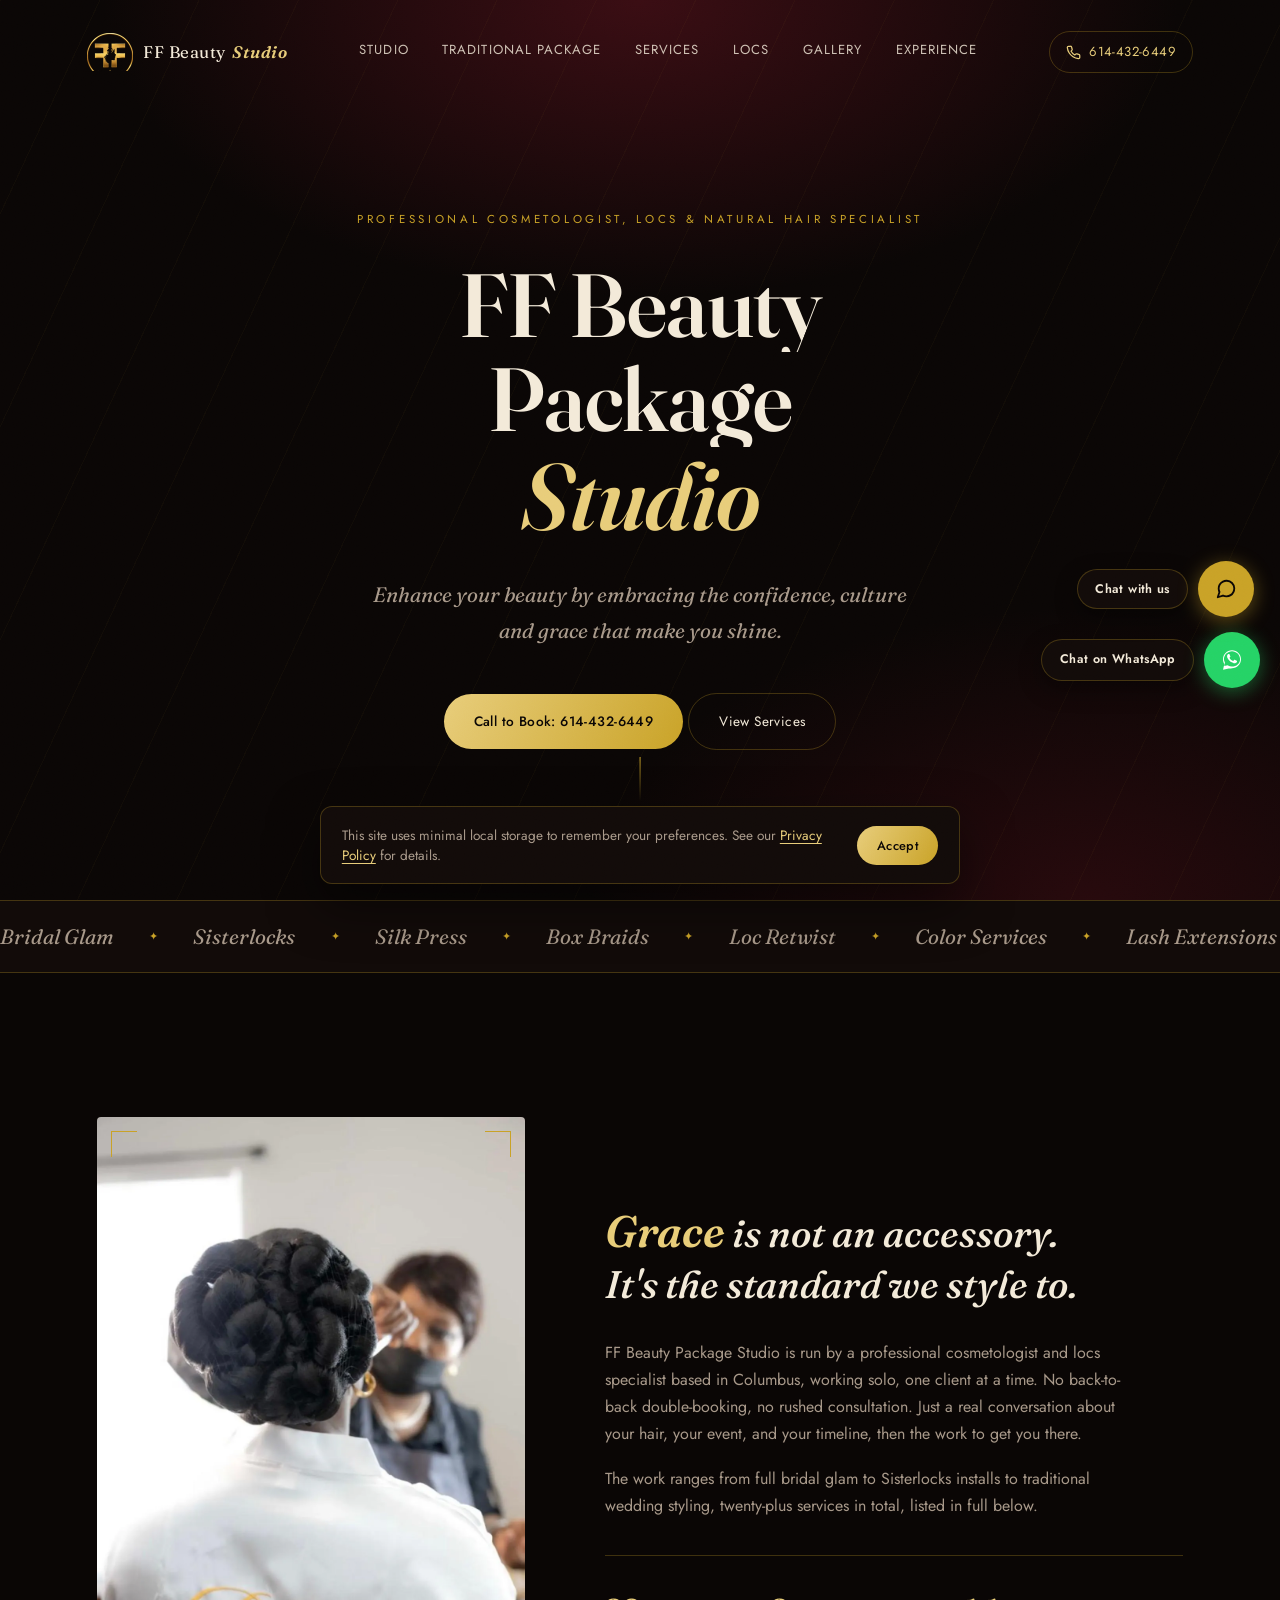
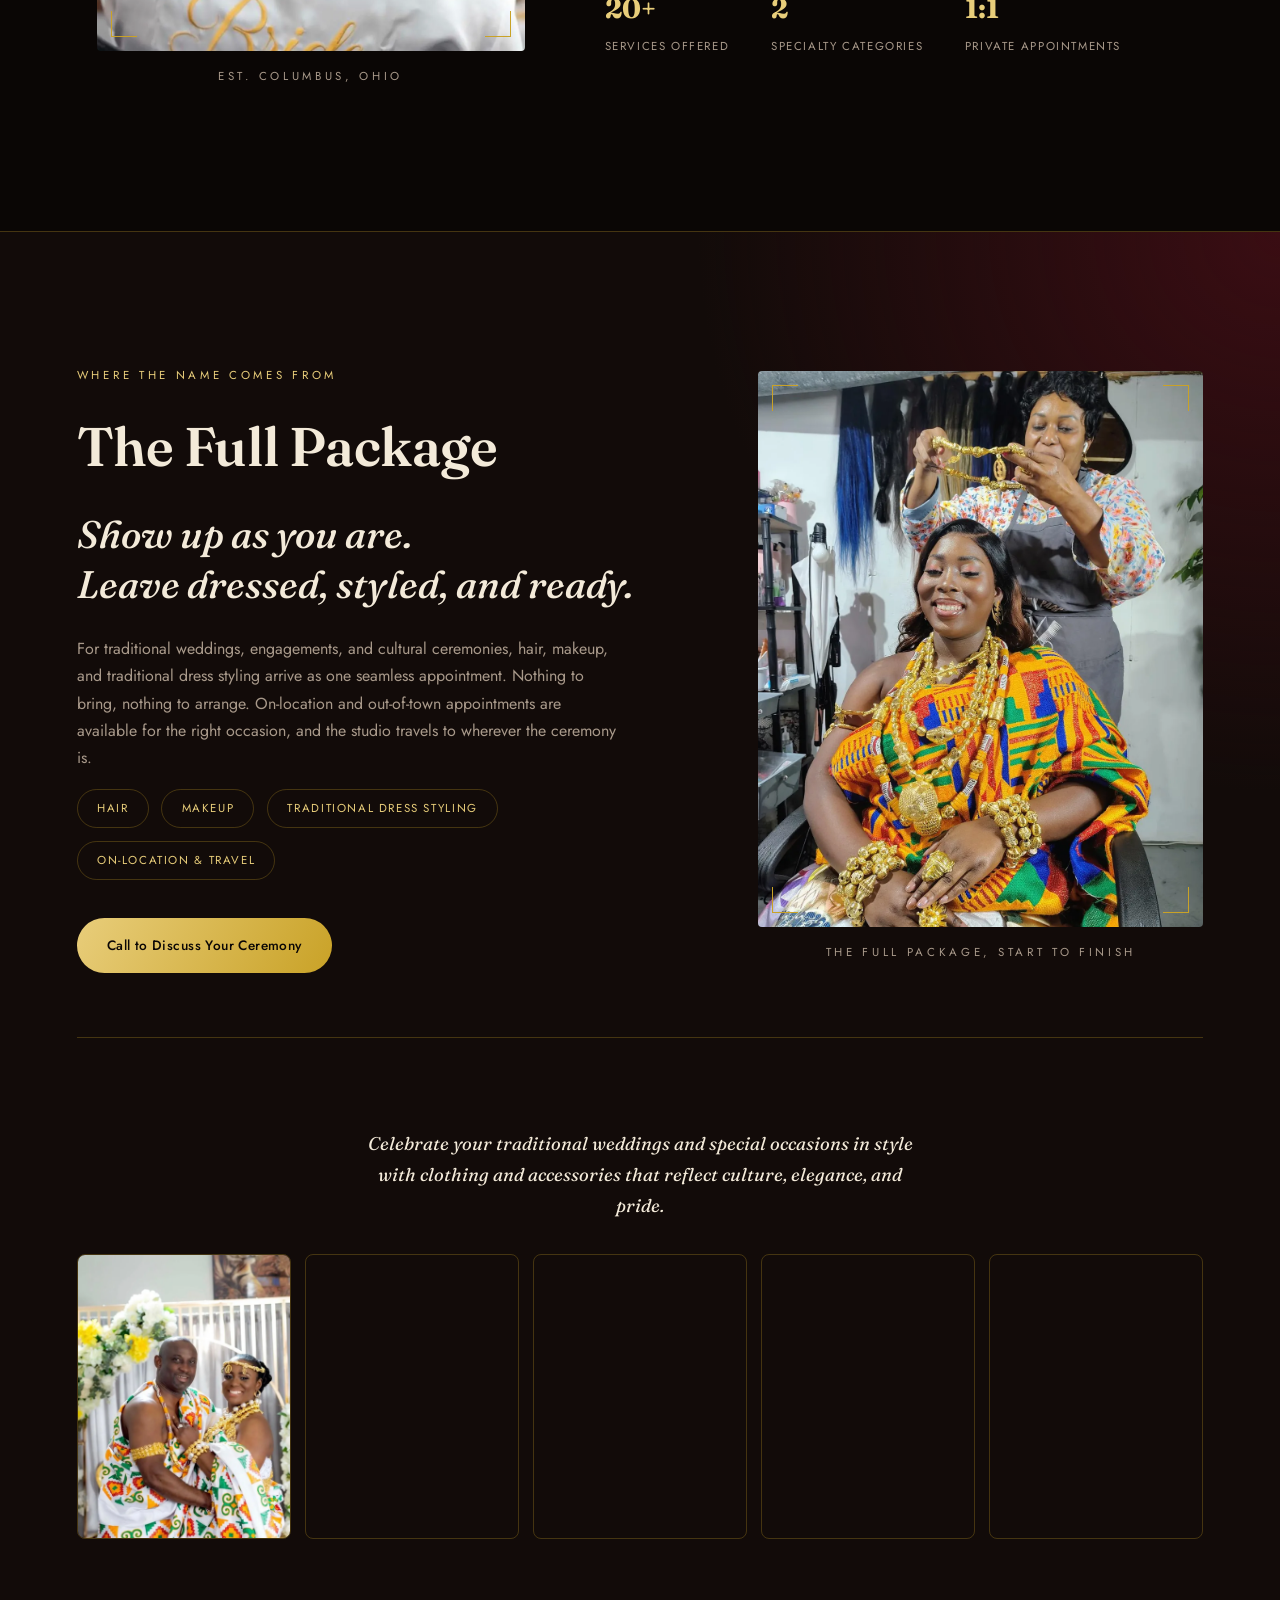
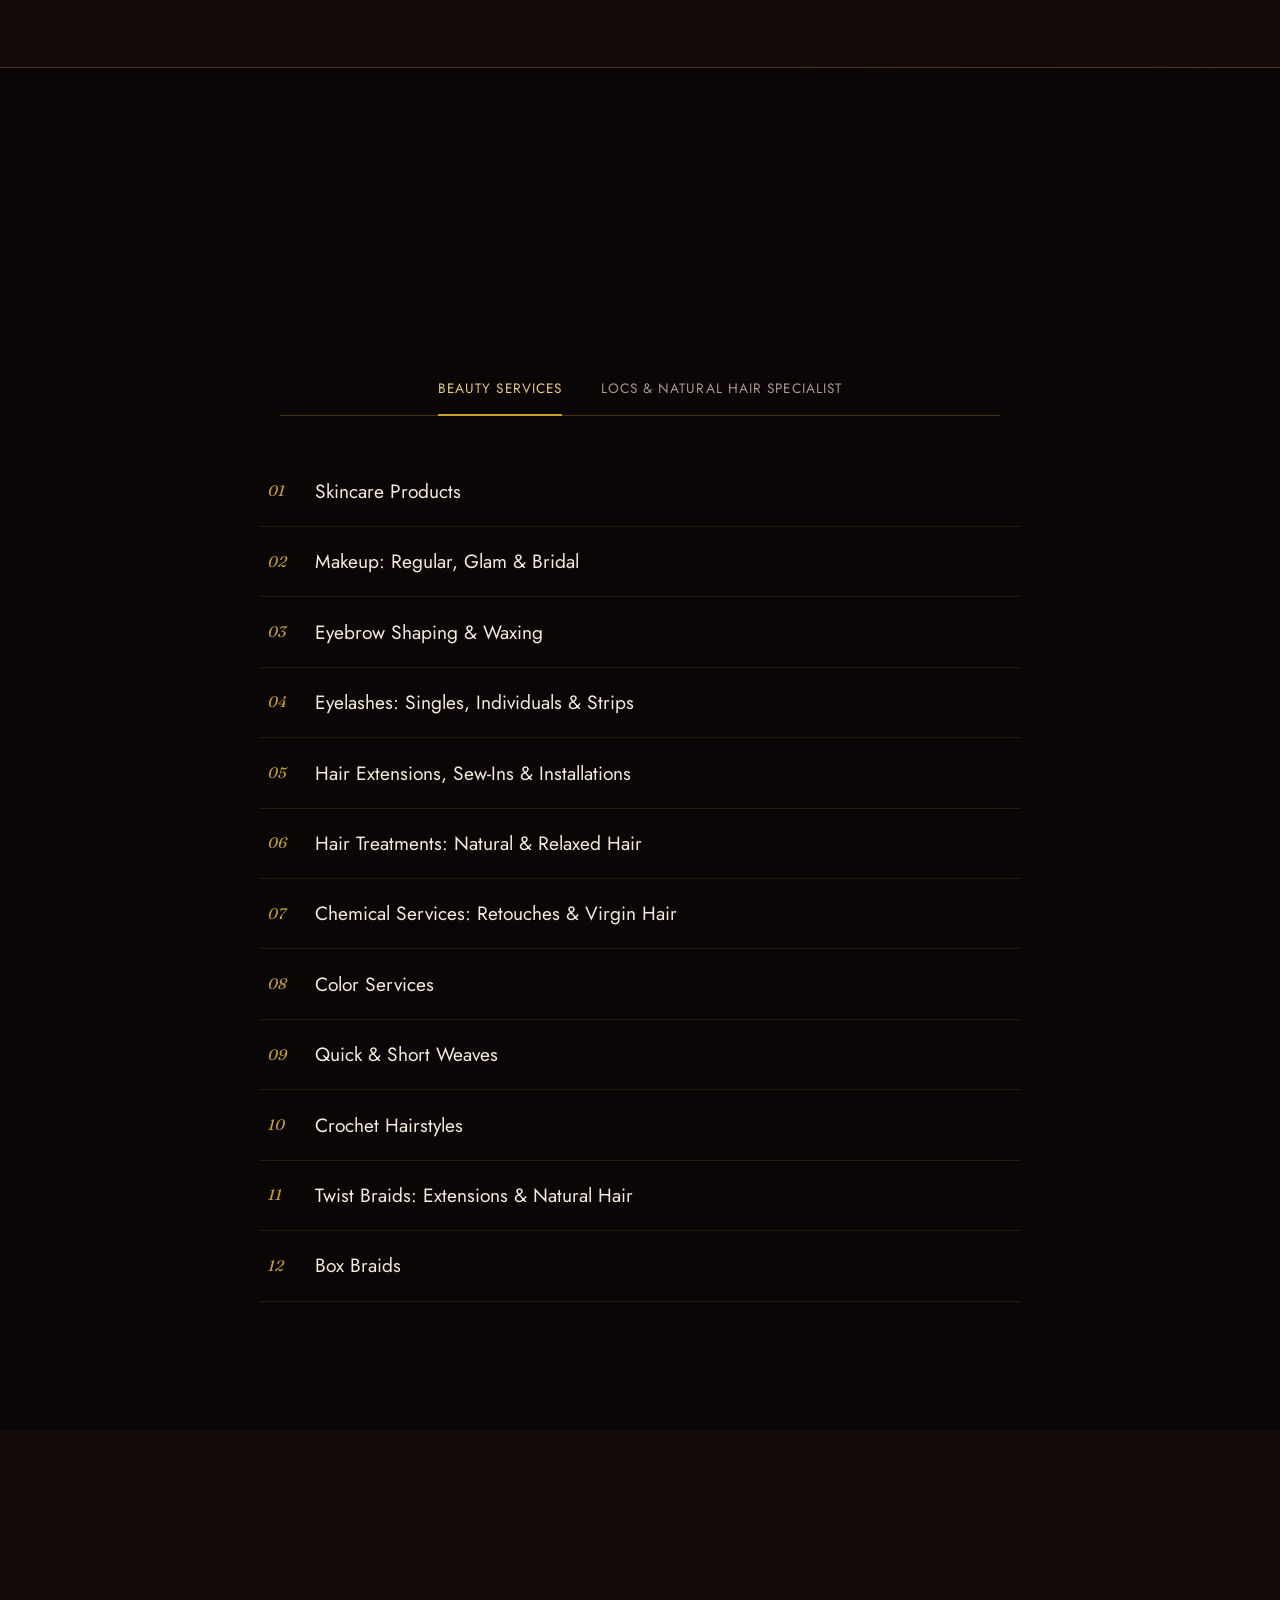
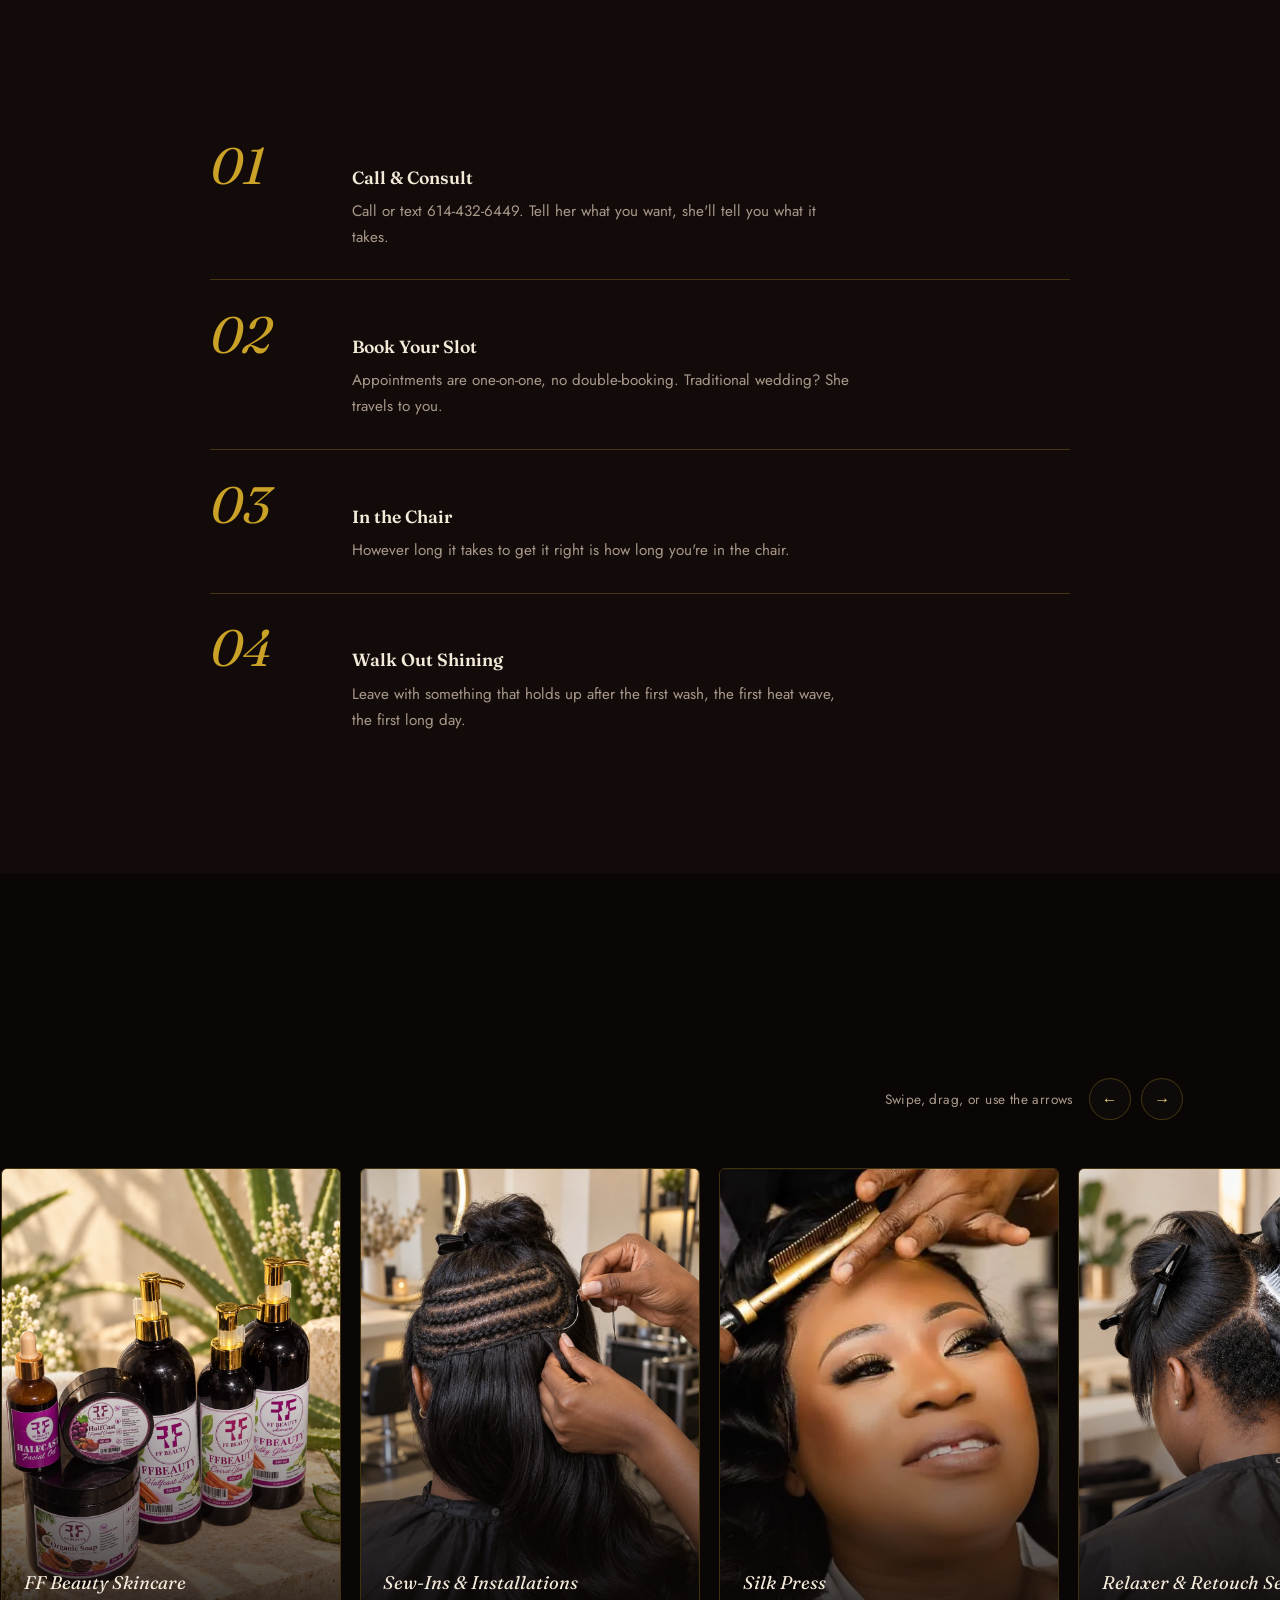
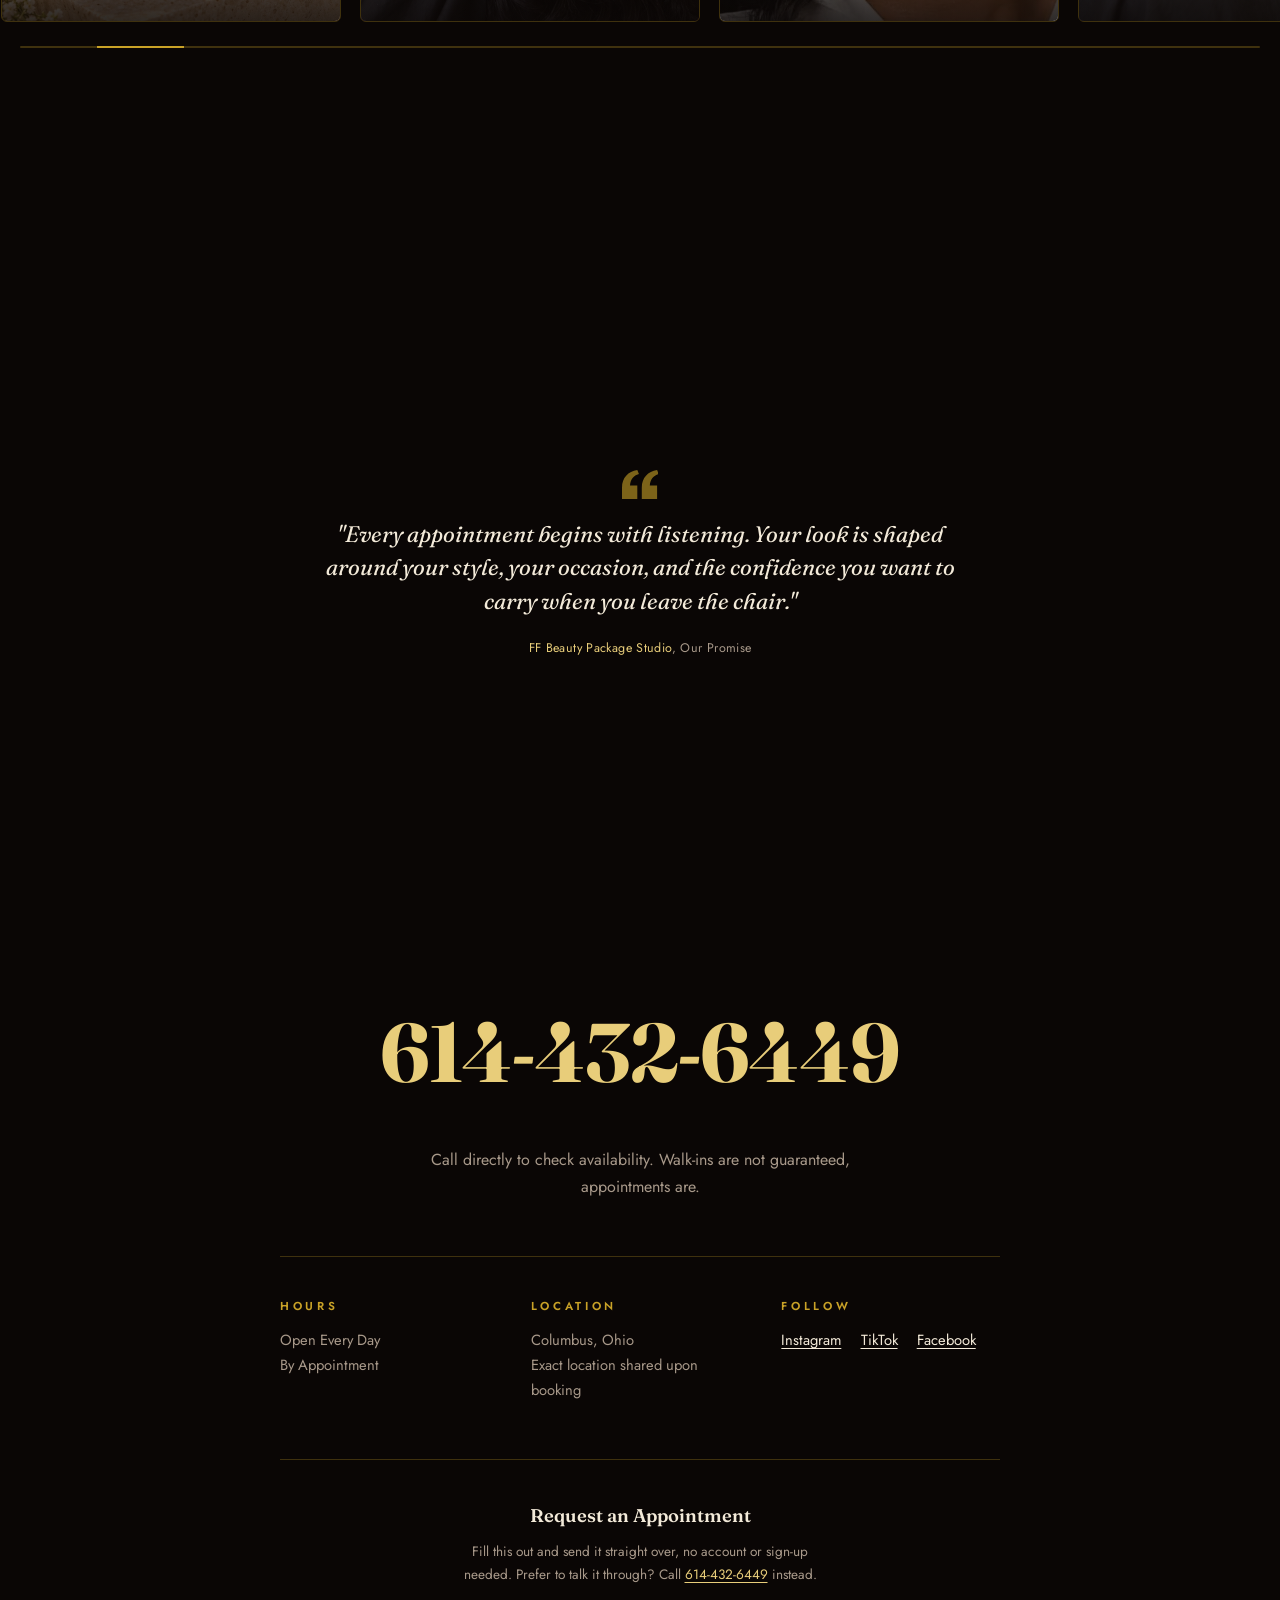
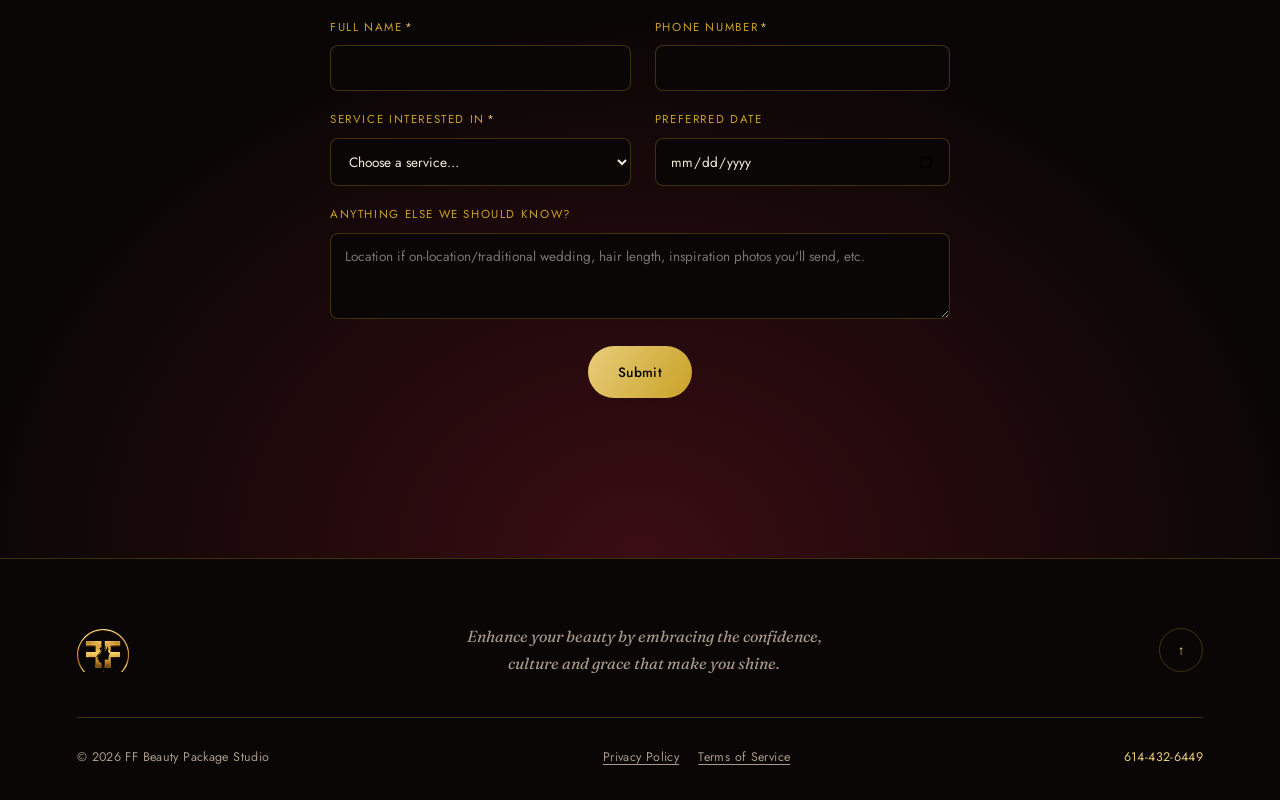
==== commit 6134263f: "Label loc gallery for Sisterlocks and dreadlocks" ====
--- a/index.html
+++ b/index.html
@@ -346,8 +346,8 @@
       </div>
 
       <div class="gallery-card" data-tone="3">
-        <img src="assets/images/sisterlocks-two-strand-style.webp" alt="Finished two-strand Sisterlocks, styled and shown from the back" loading="lazy" decoding="async">
-        <span class="gallery-label">Sisterlocks</span>
+        <img src="assets/images/sisterlocks-two-strand-style.webp" alt="Finished locs styled in two-strand twists and shown from the back" loading="lazy" decoding="async">
+        <span class="gallery-label">Sisterlocks &amp; Dreadlocks</span>
       </div>
 
       <div class="gallery-card" data-tone="7">
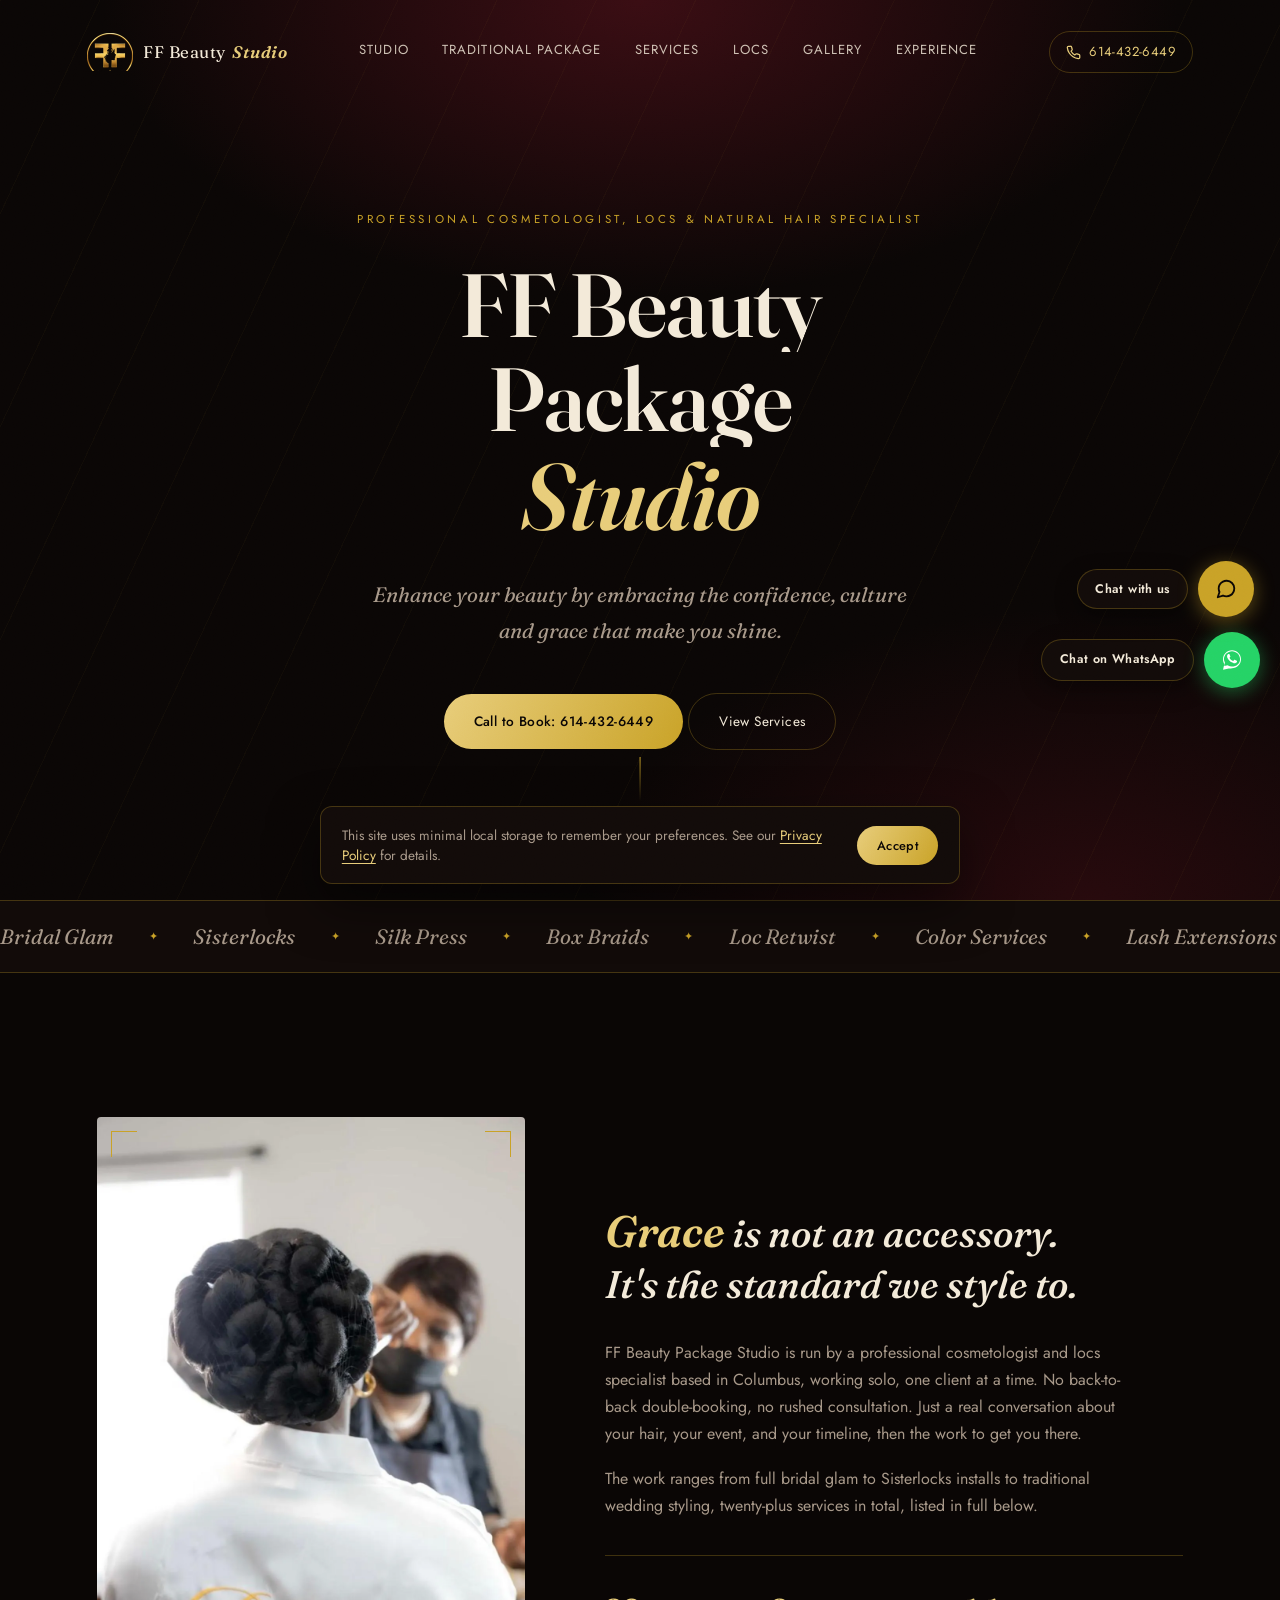
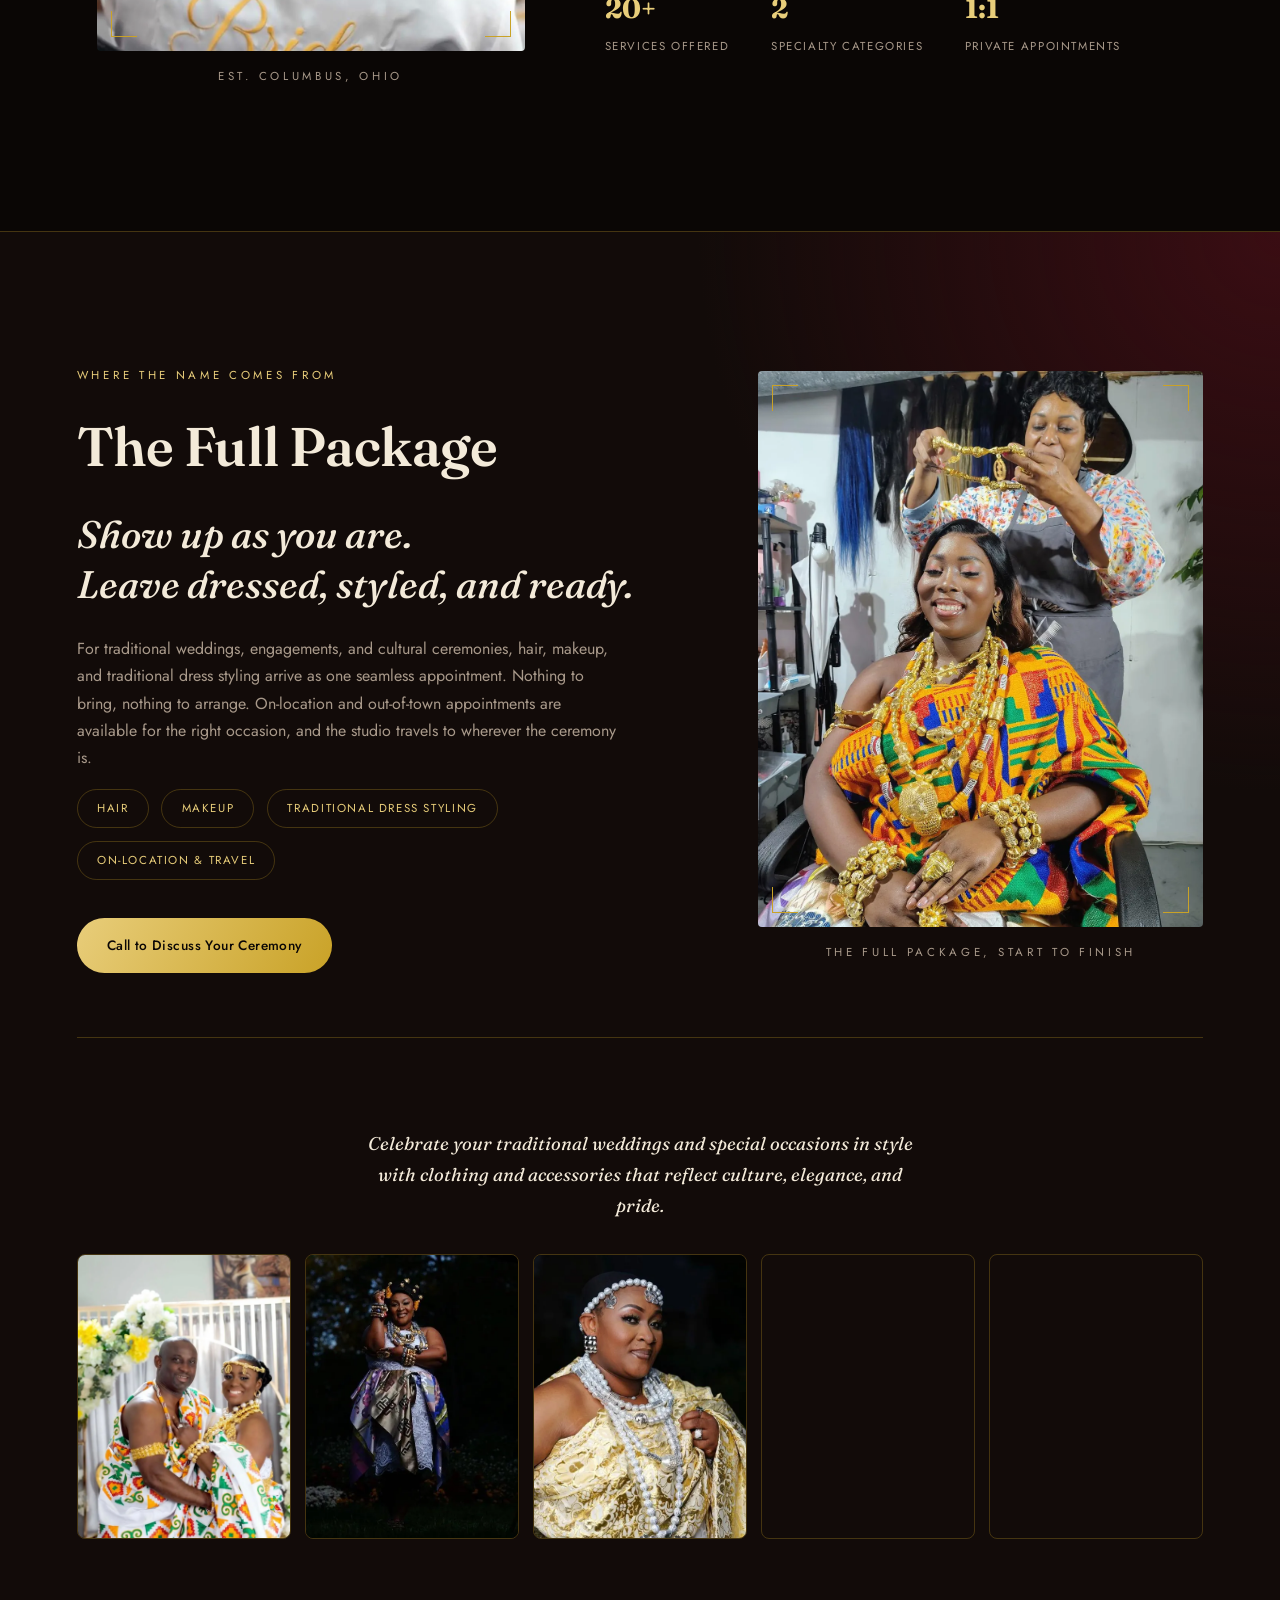
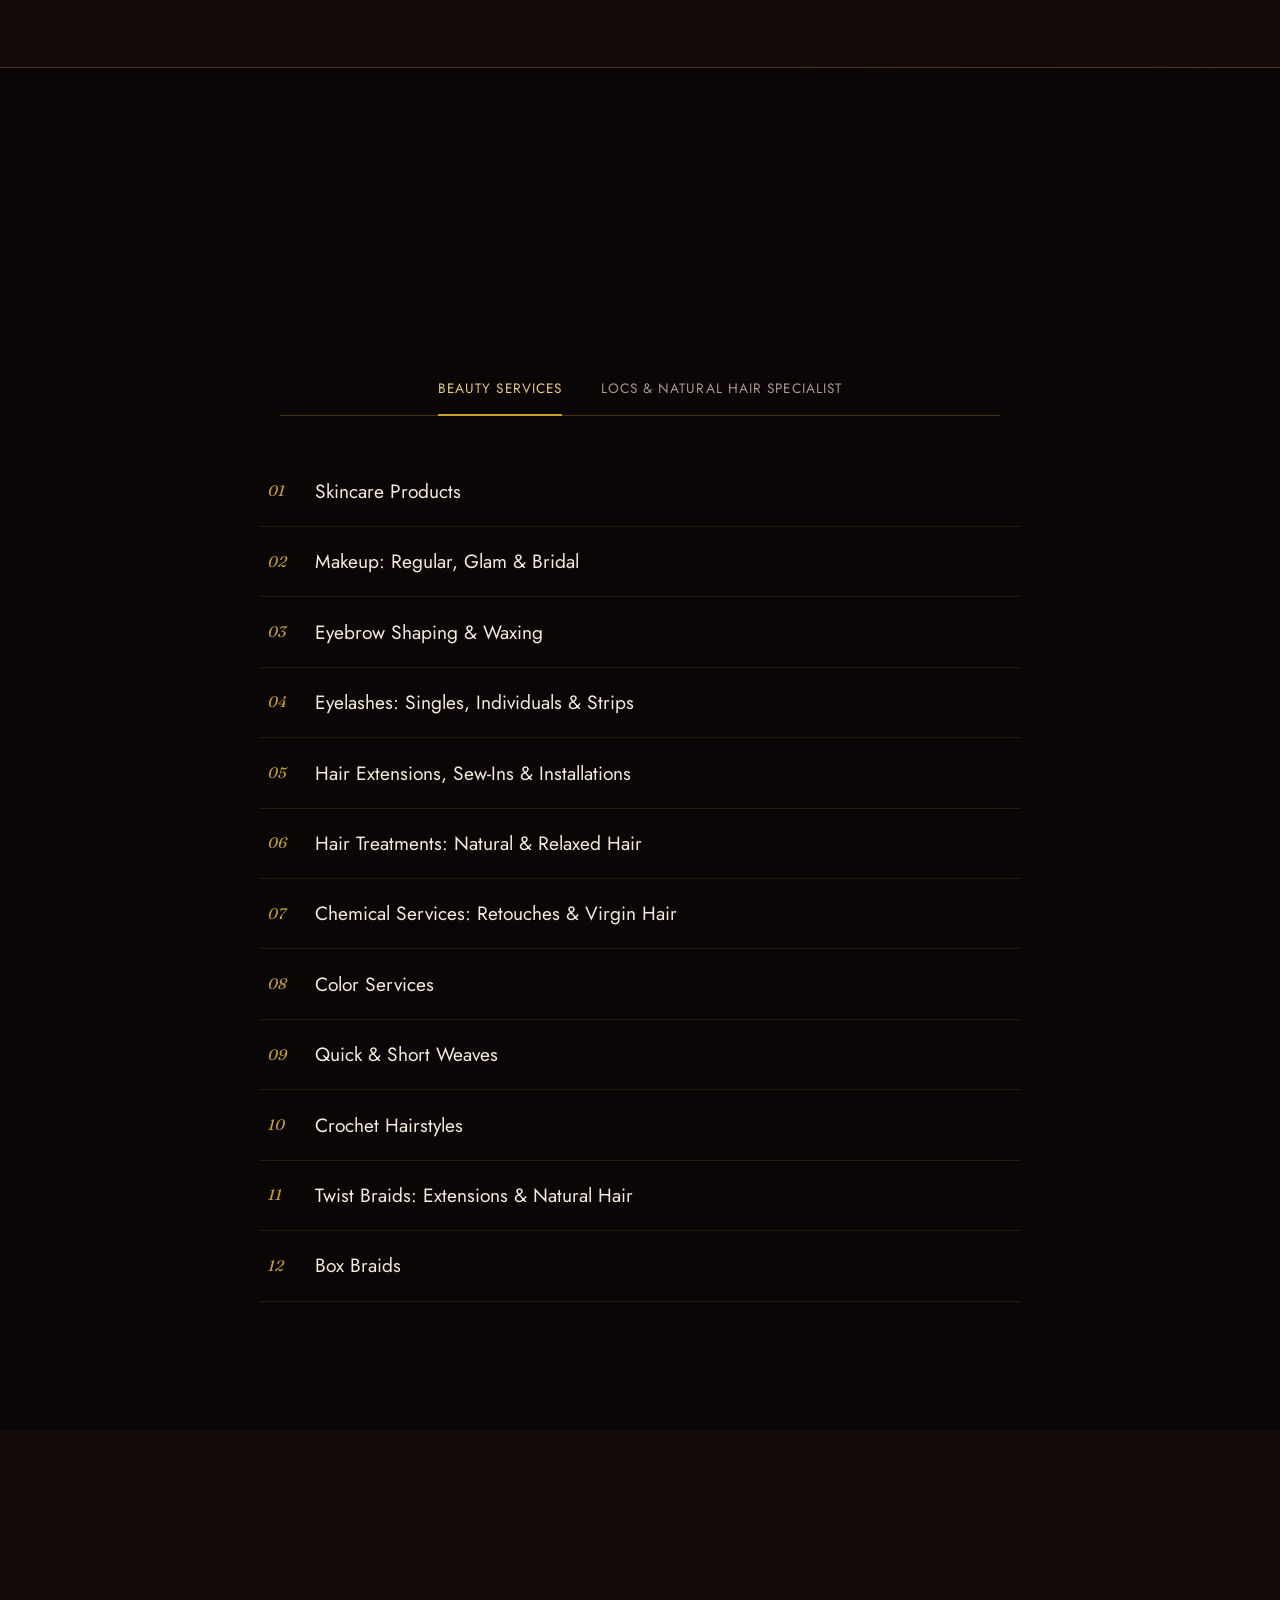
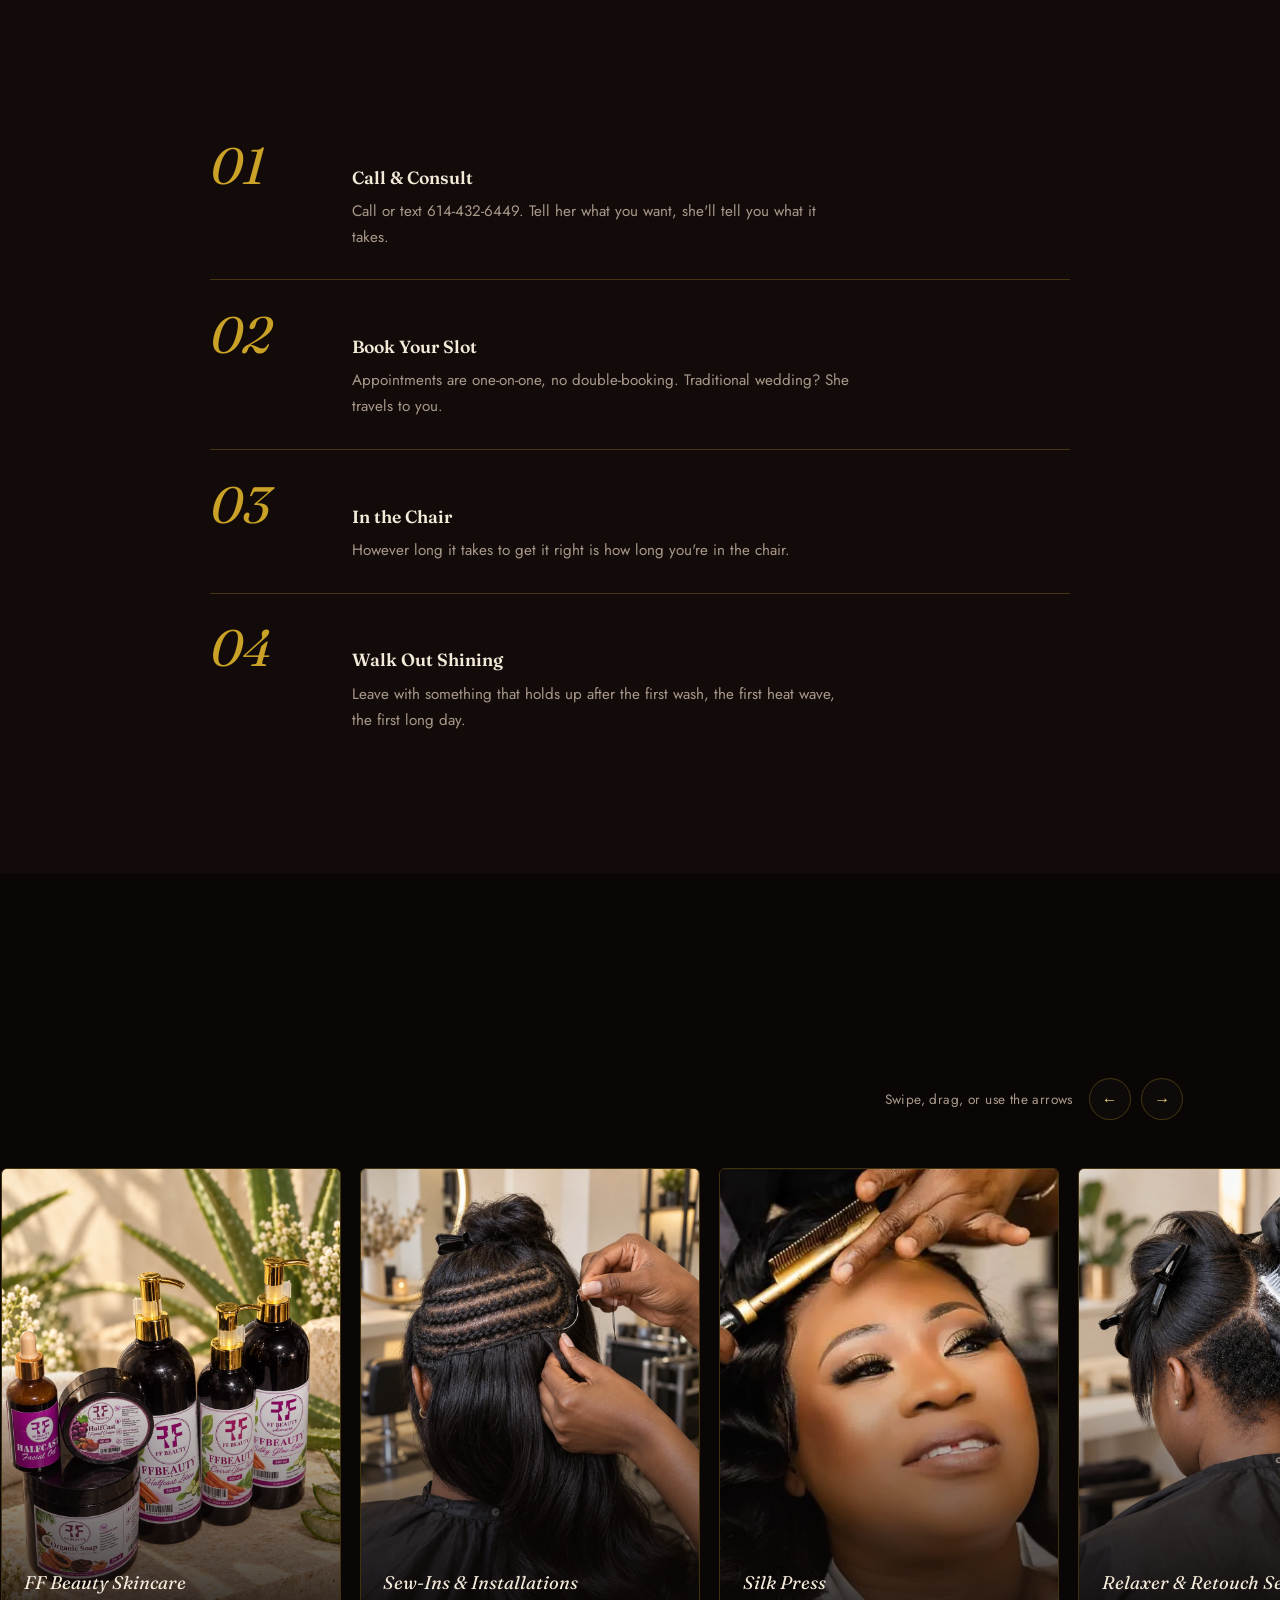
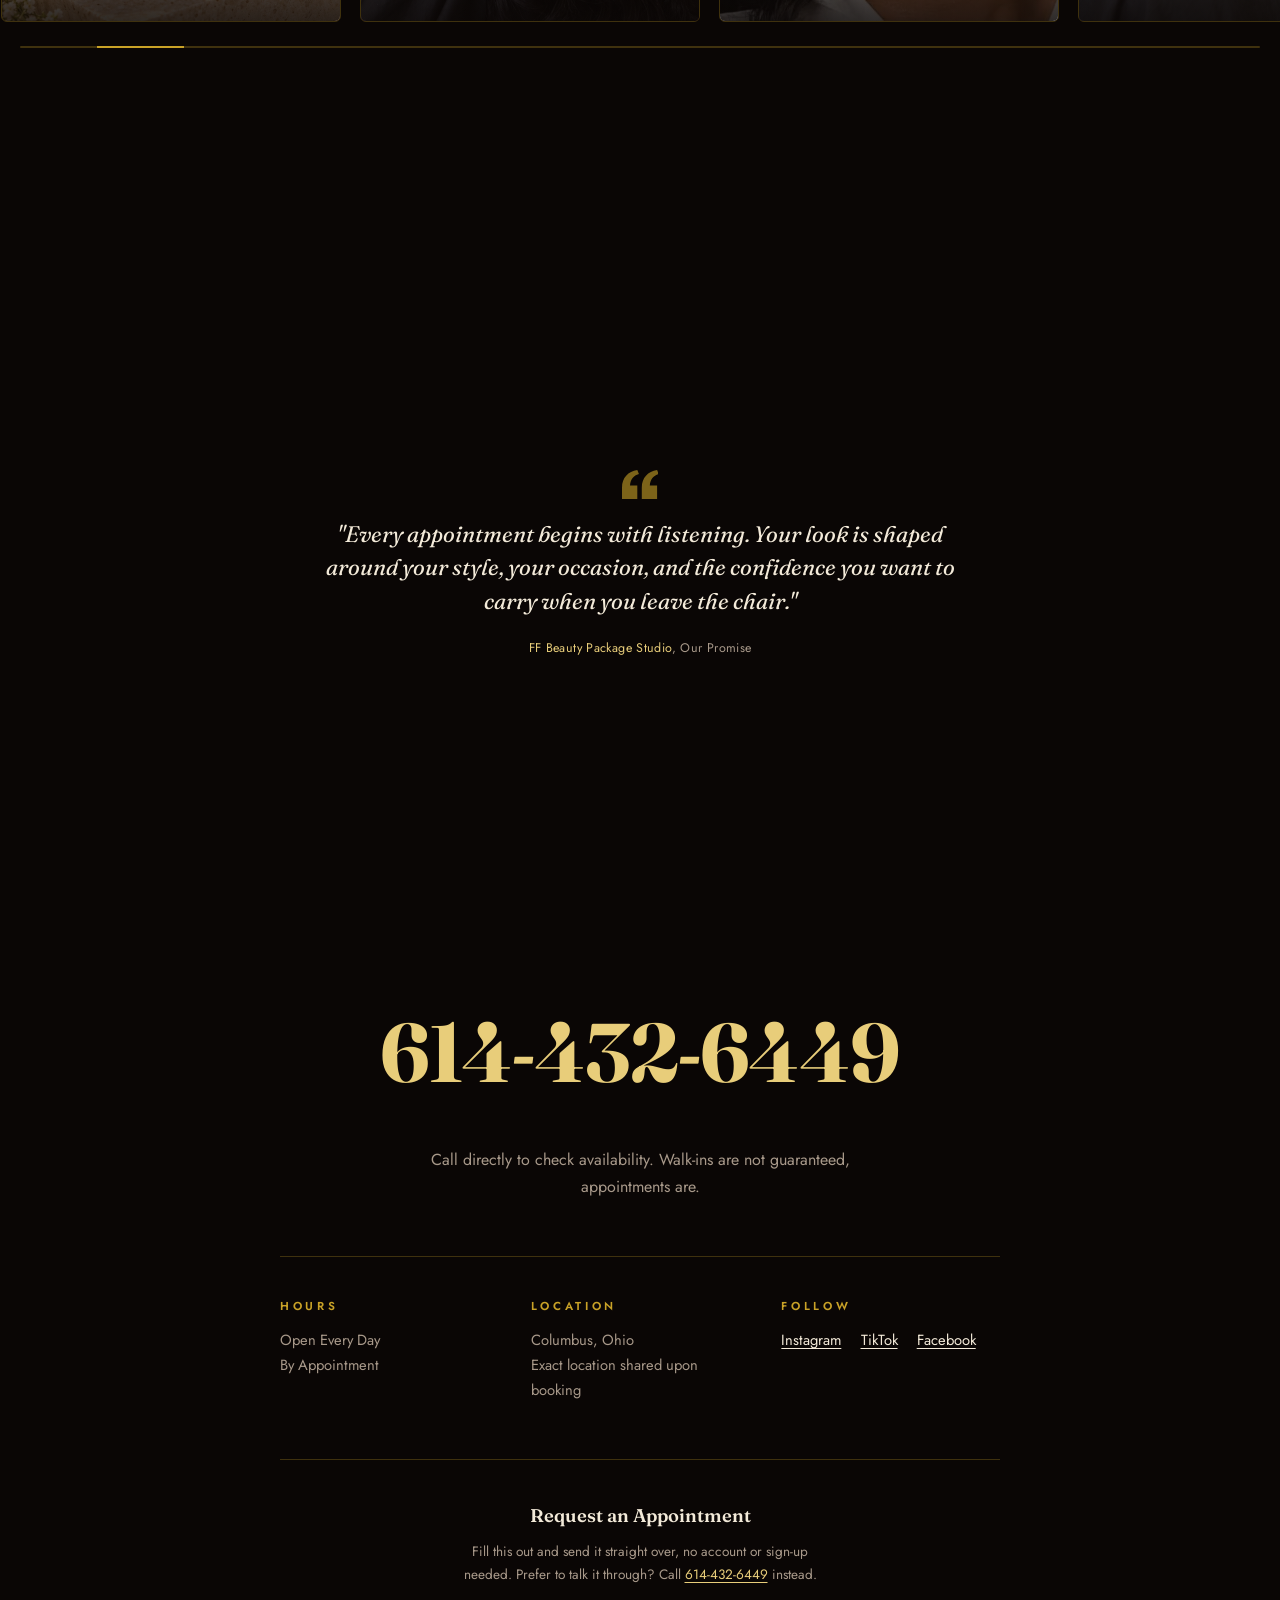
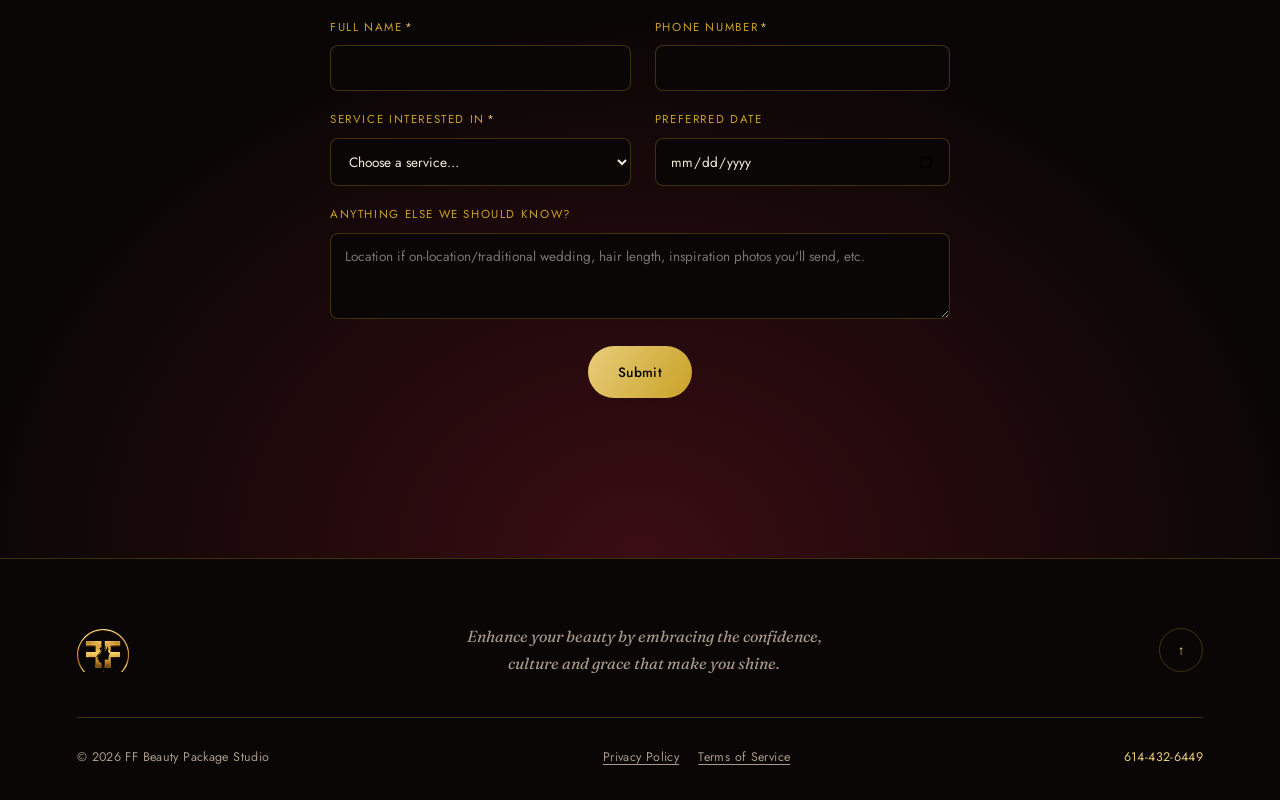
==== commit bea7a73a: "Correct loc gallery photo label to dreadlocks" ====
--- a/index.html
+++ b/index.html
@@ -347,7 +347,7 @@
 
       <div class="gallery-card" data-tone="3">
         <img src="assets/images/sisterlocks-two-strand-style.webp" alt="Finished locs styled in two-strand twists and shown from the back" loading="lazy" decoding="async">
-        <span class="gallery-label">Sisterlocks &amp; Dreadlocks</span>
+        <span class="gallery-label">Dreadlocks</span>
       </div>
 
       <div class="gallery-card" data-tone="7">
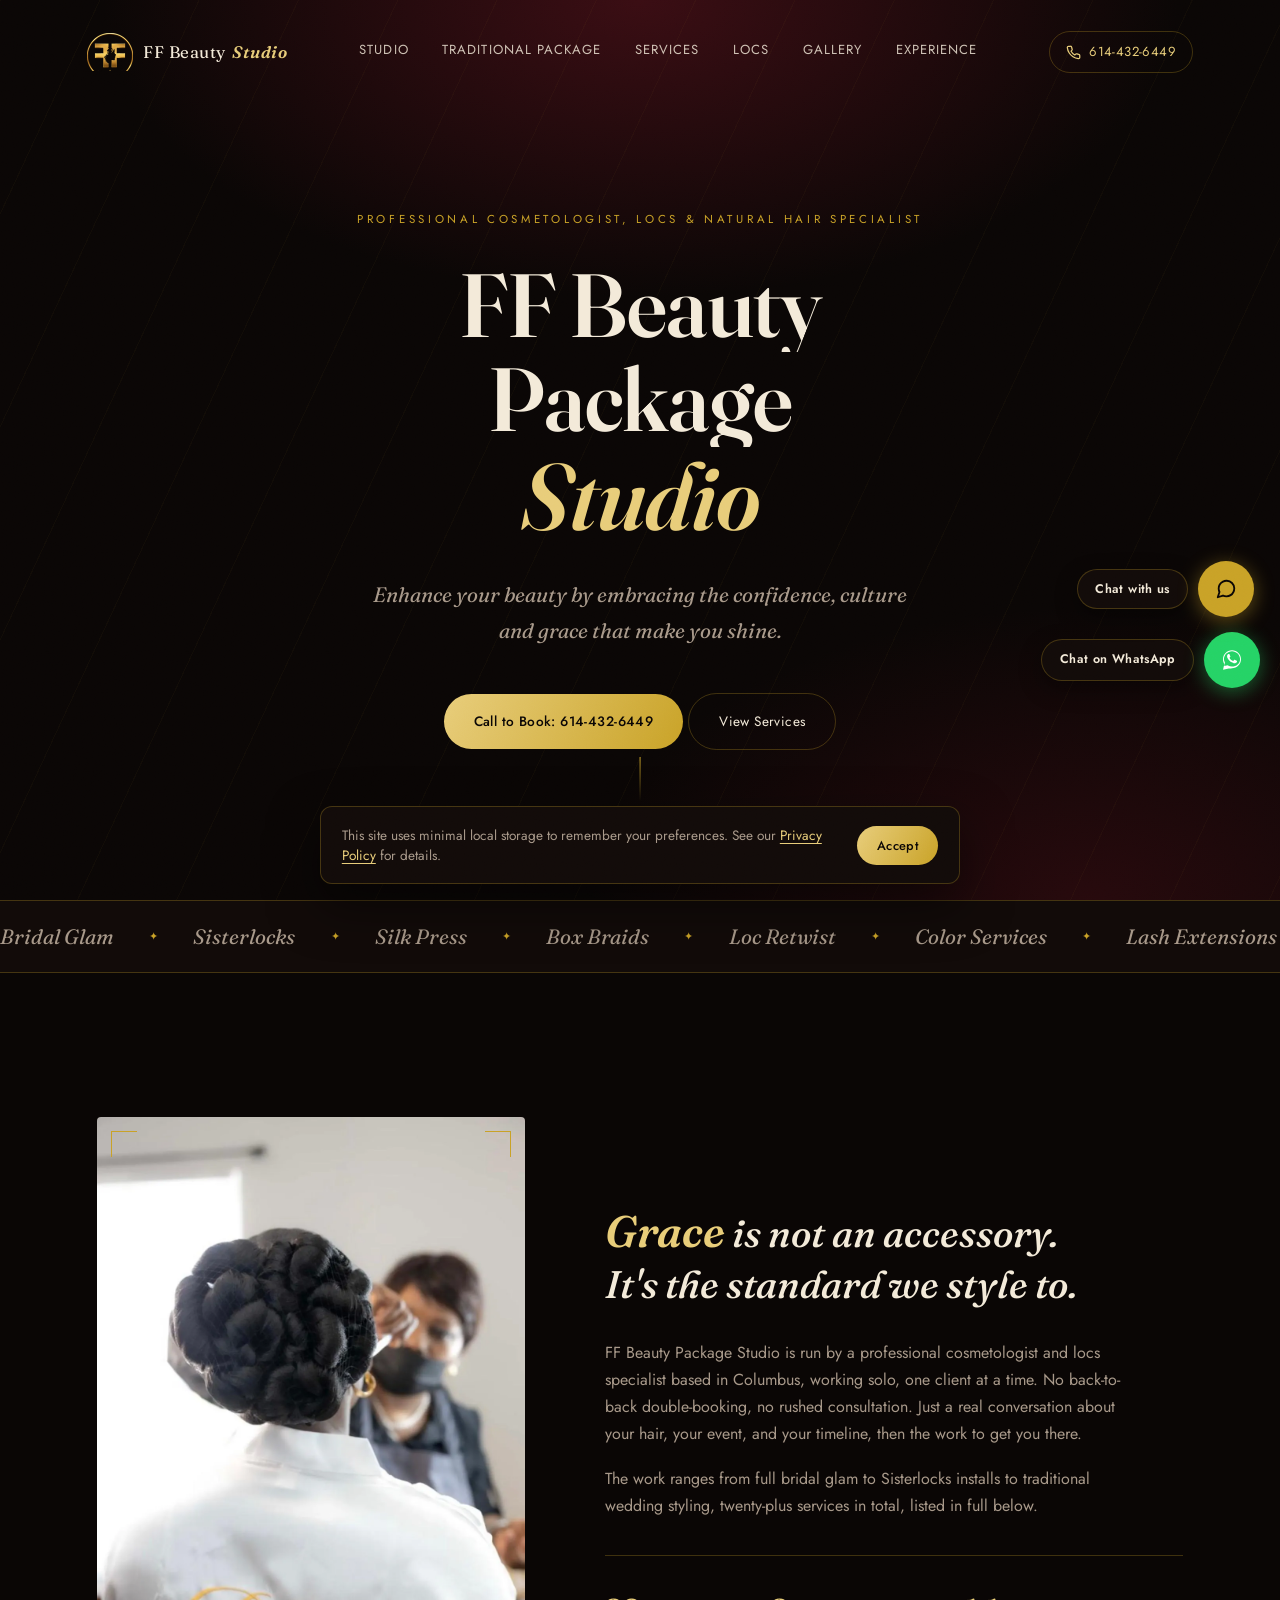
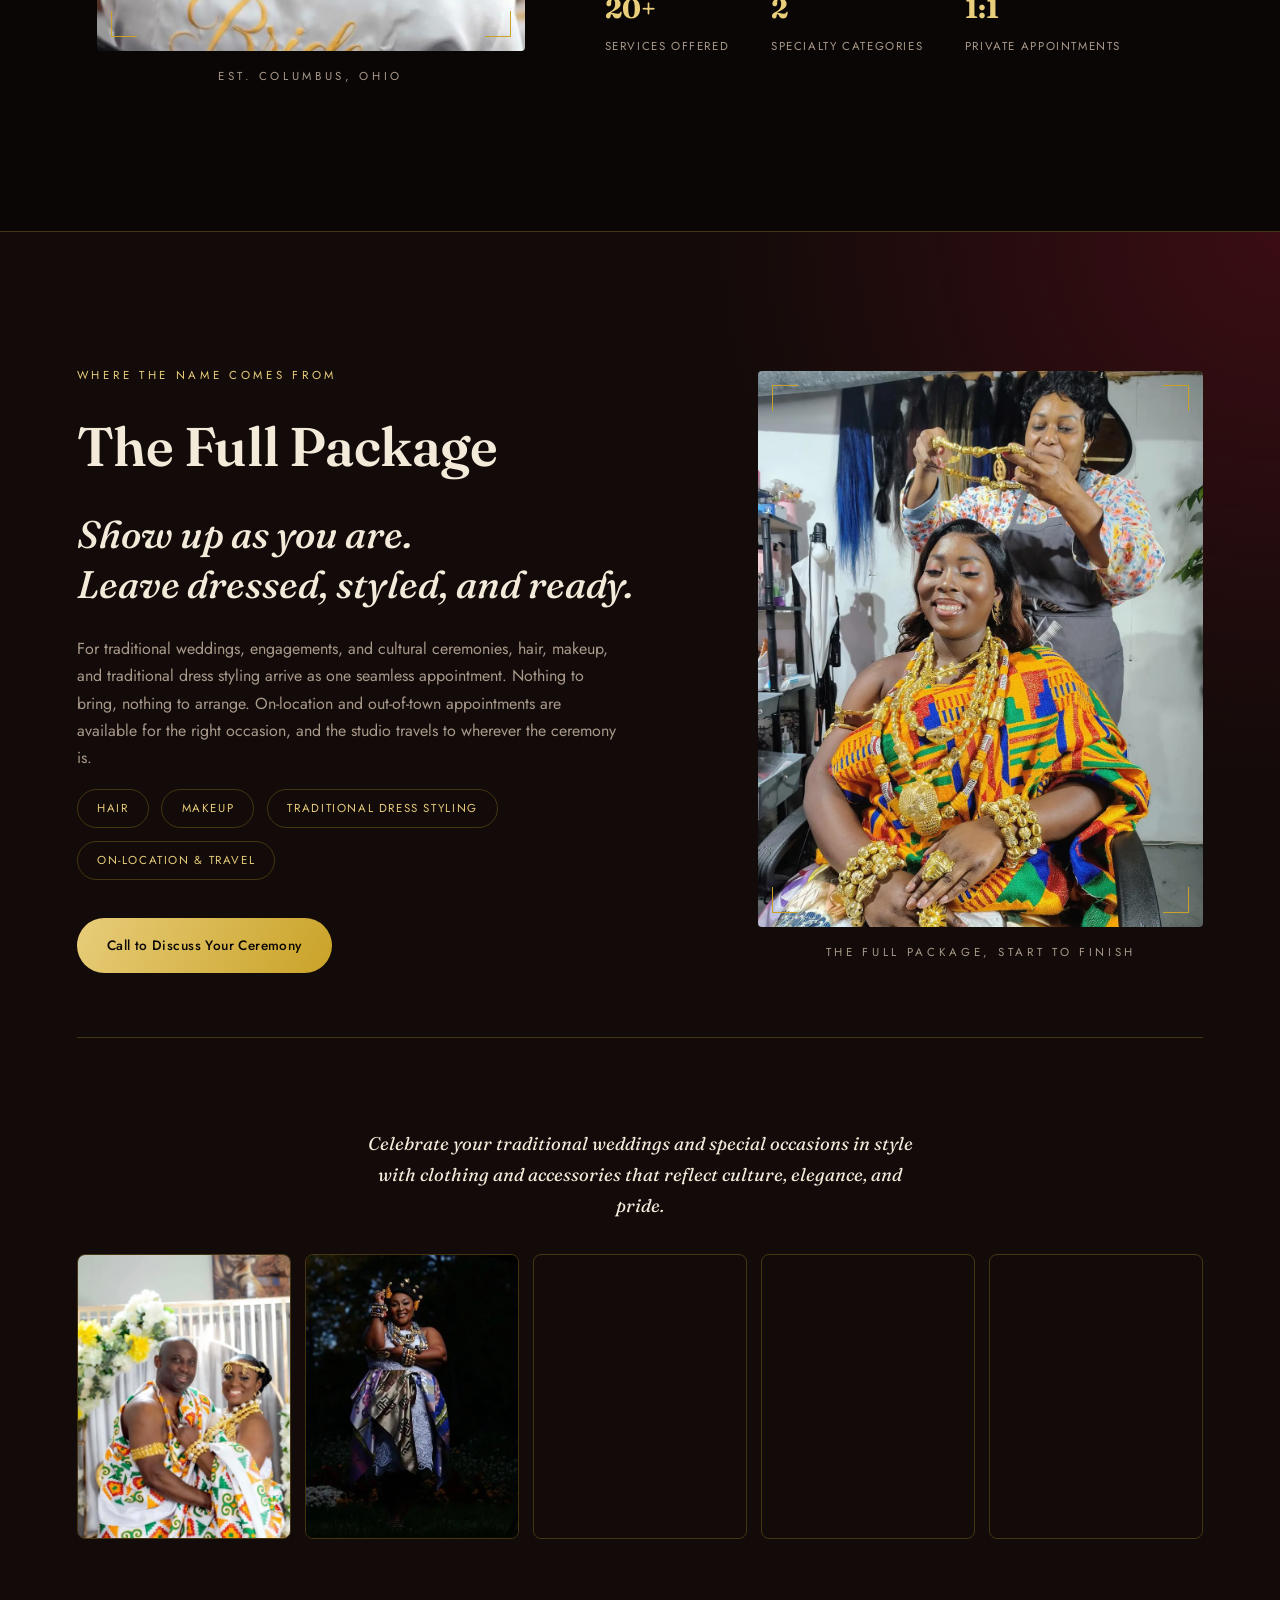
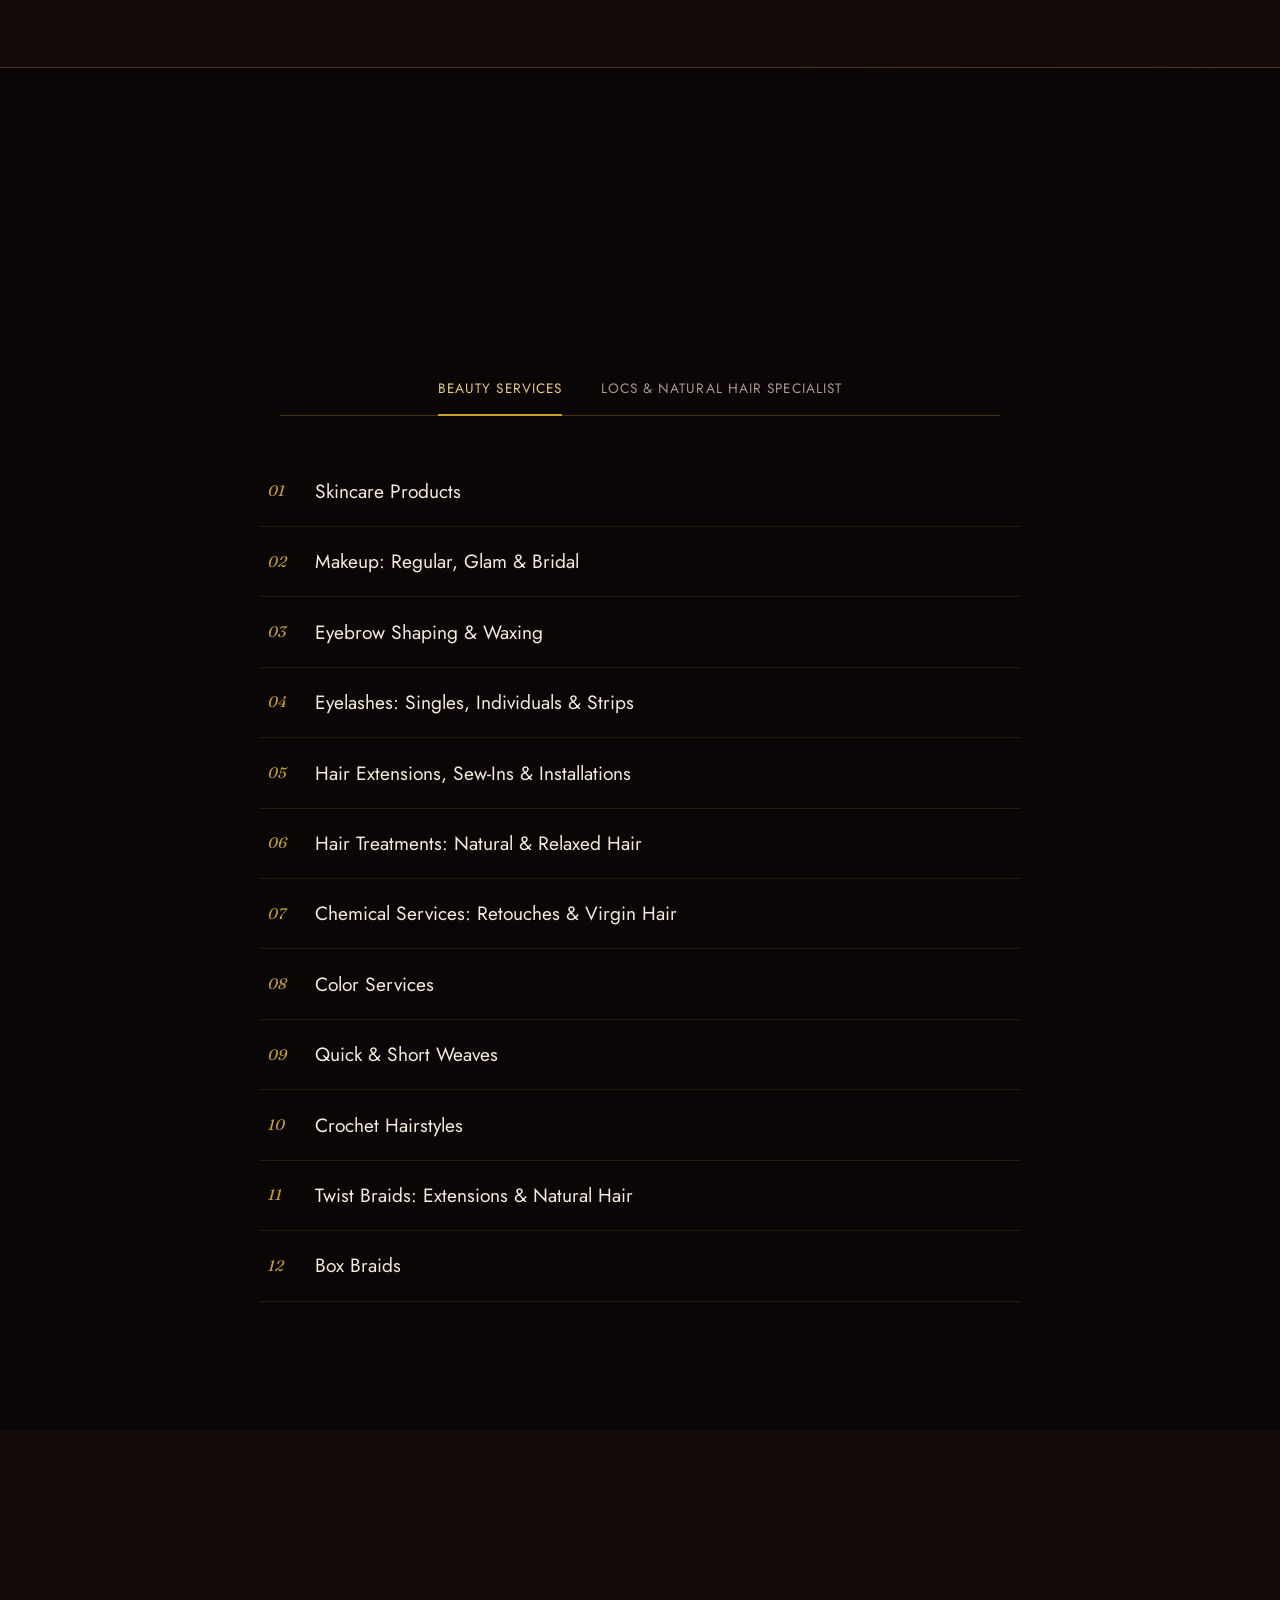
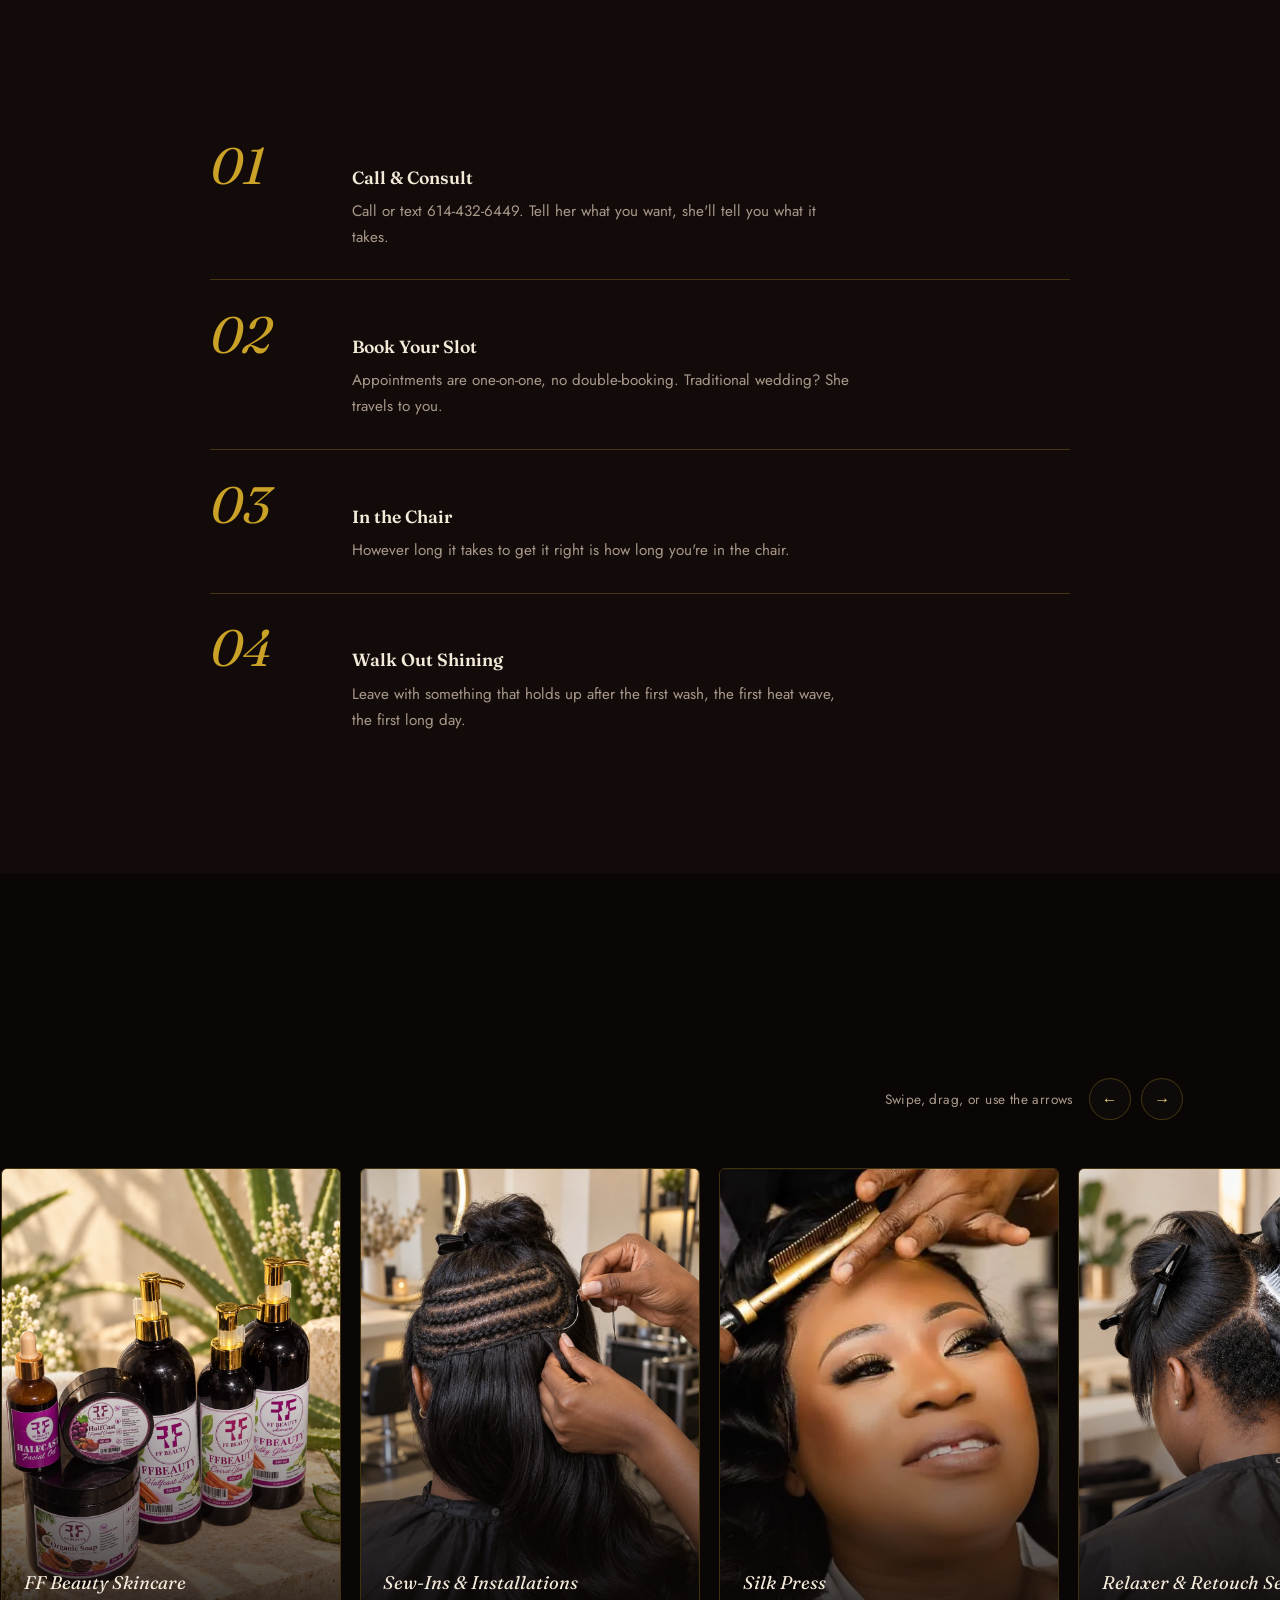
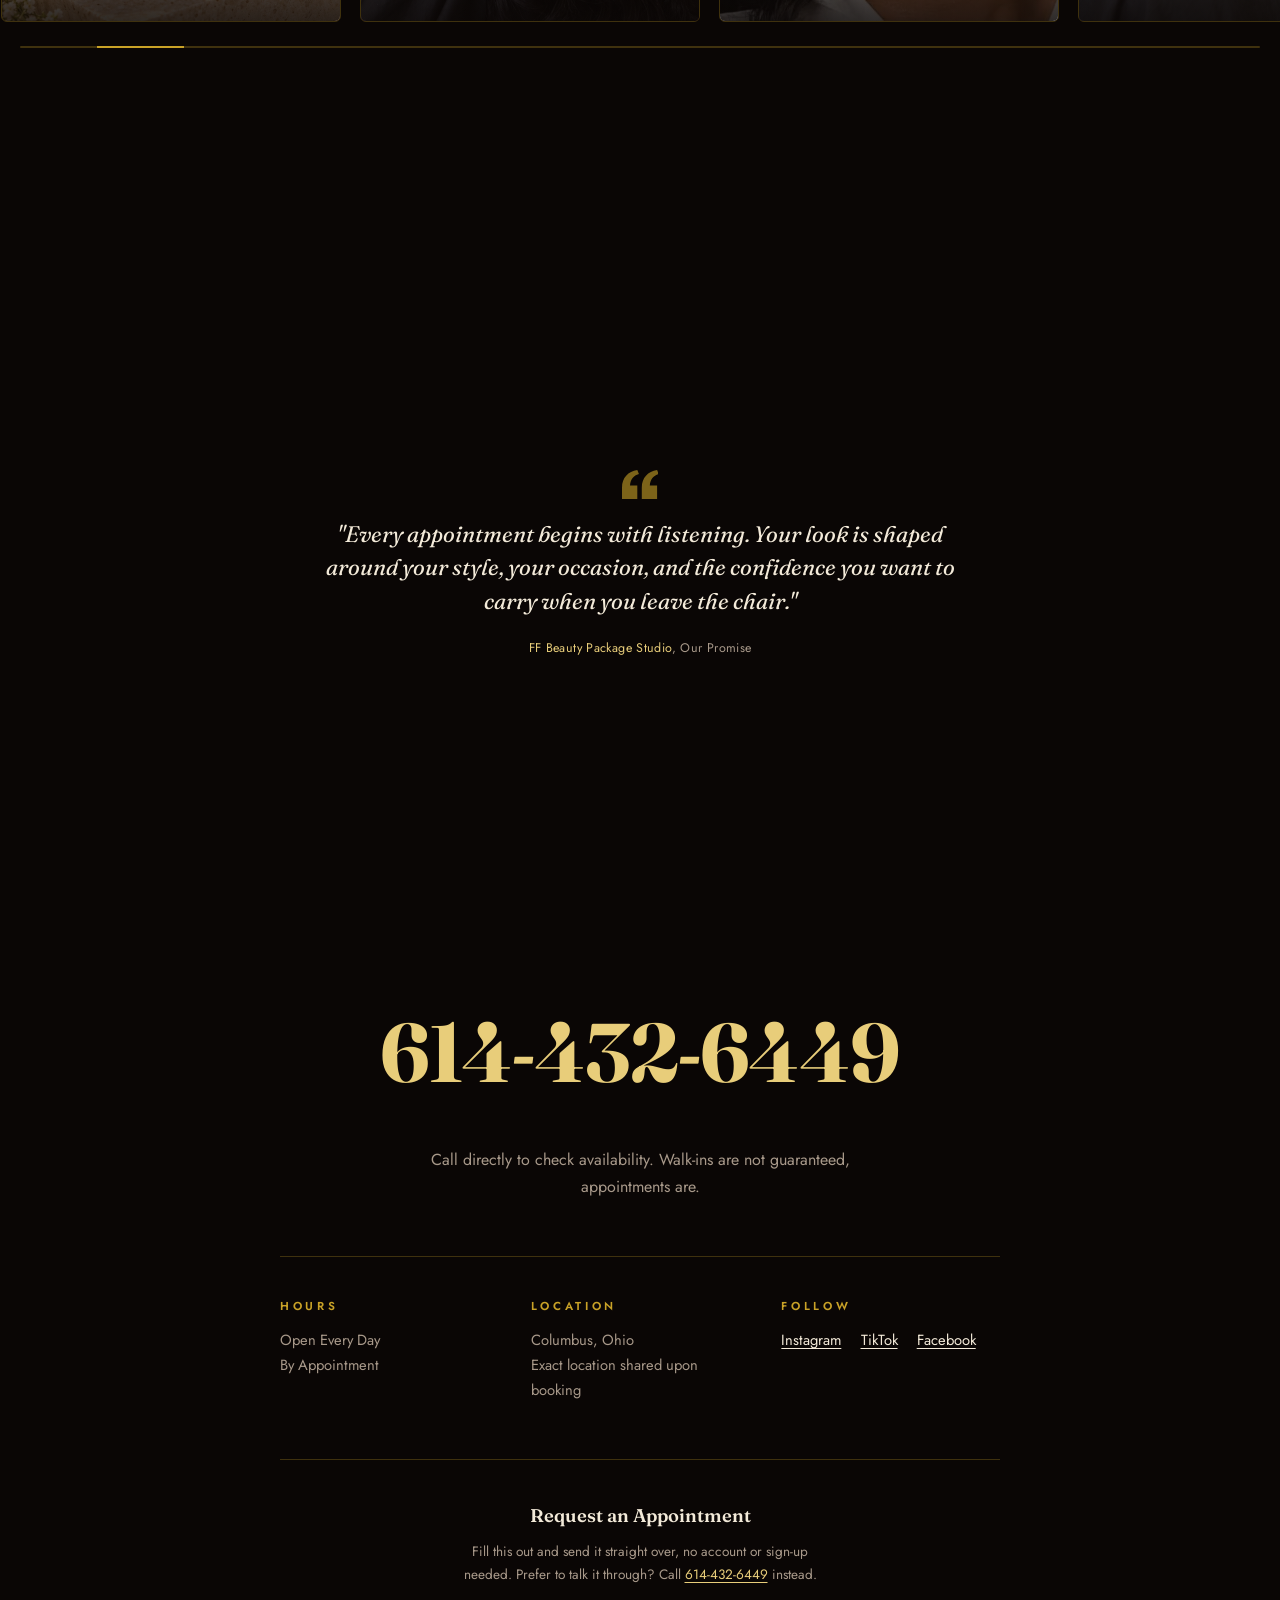
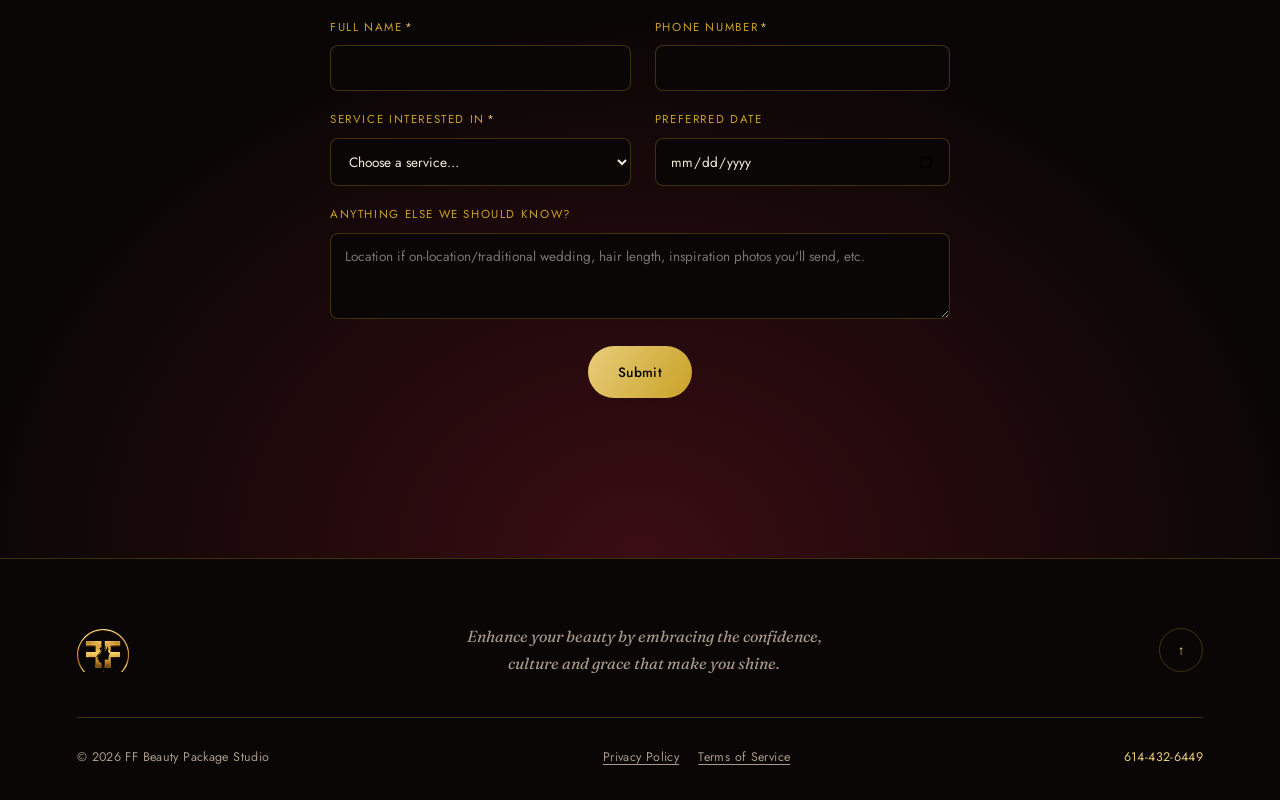
==== commit b04be4fd: "Add separate Sisterlocks gallery photo" ====
--- a/index.html
+++ b/index.html
@@ -348,6 +348,11 @@
       <div class="gallery-card" data-tone="3">
         <img src="assets/images/sisterlocks-two-strand-style.webp" alt="Finished locs styled in two-strand twists and shown from the back" loading="lazy" decoding="async">
         <span class="gallery-label">Dreadlocks</span>
+      </div>
+
+      <div class="gallery-card" data-tone="5">
+        <img src="assets/images/sisterlocks-installation.webp" alt="Close-up of a Sisterlocks installation showing clean parting and freshly formed locks" loading="lazy" decoding="async">
+        <span class="gallery-label">Sisterlocks</span>
       </div>
 
       <div class="gallery-card" data-tone="7">
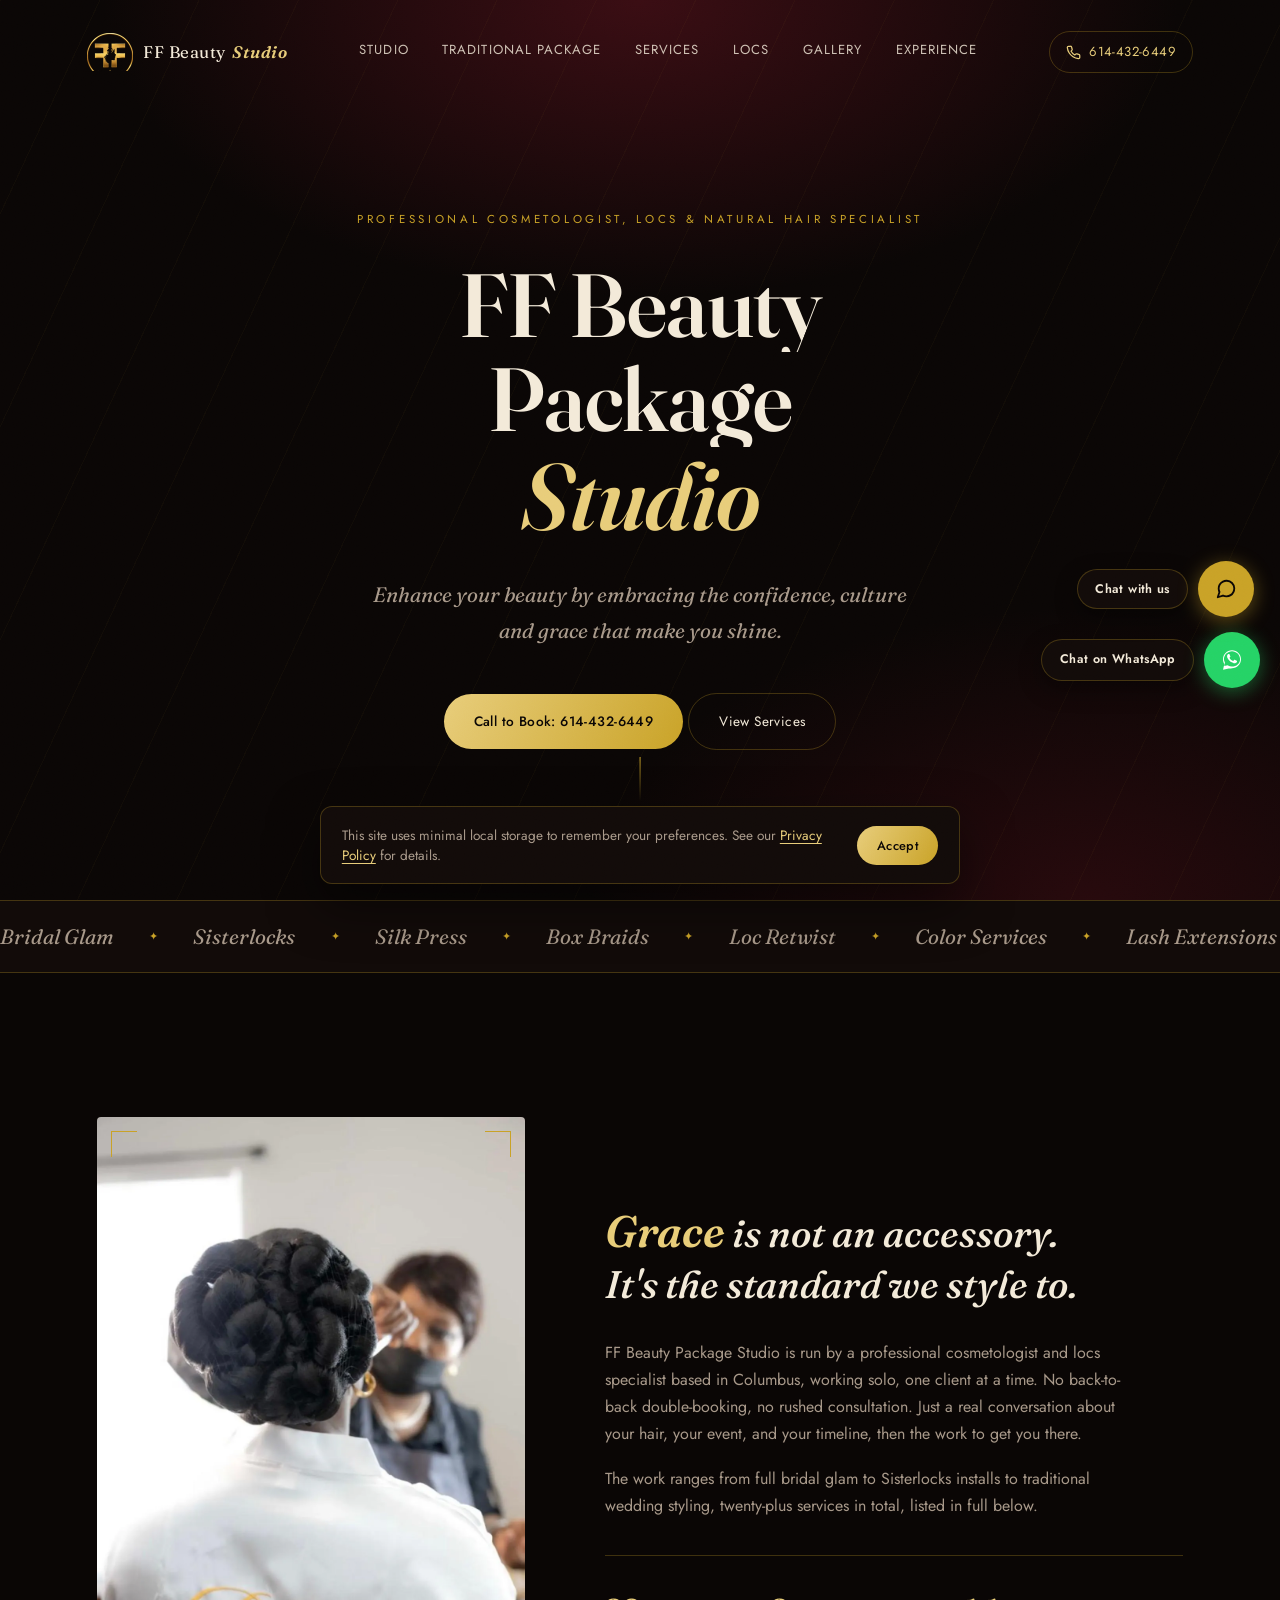
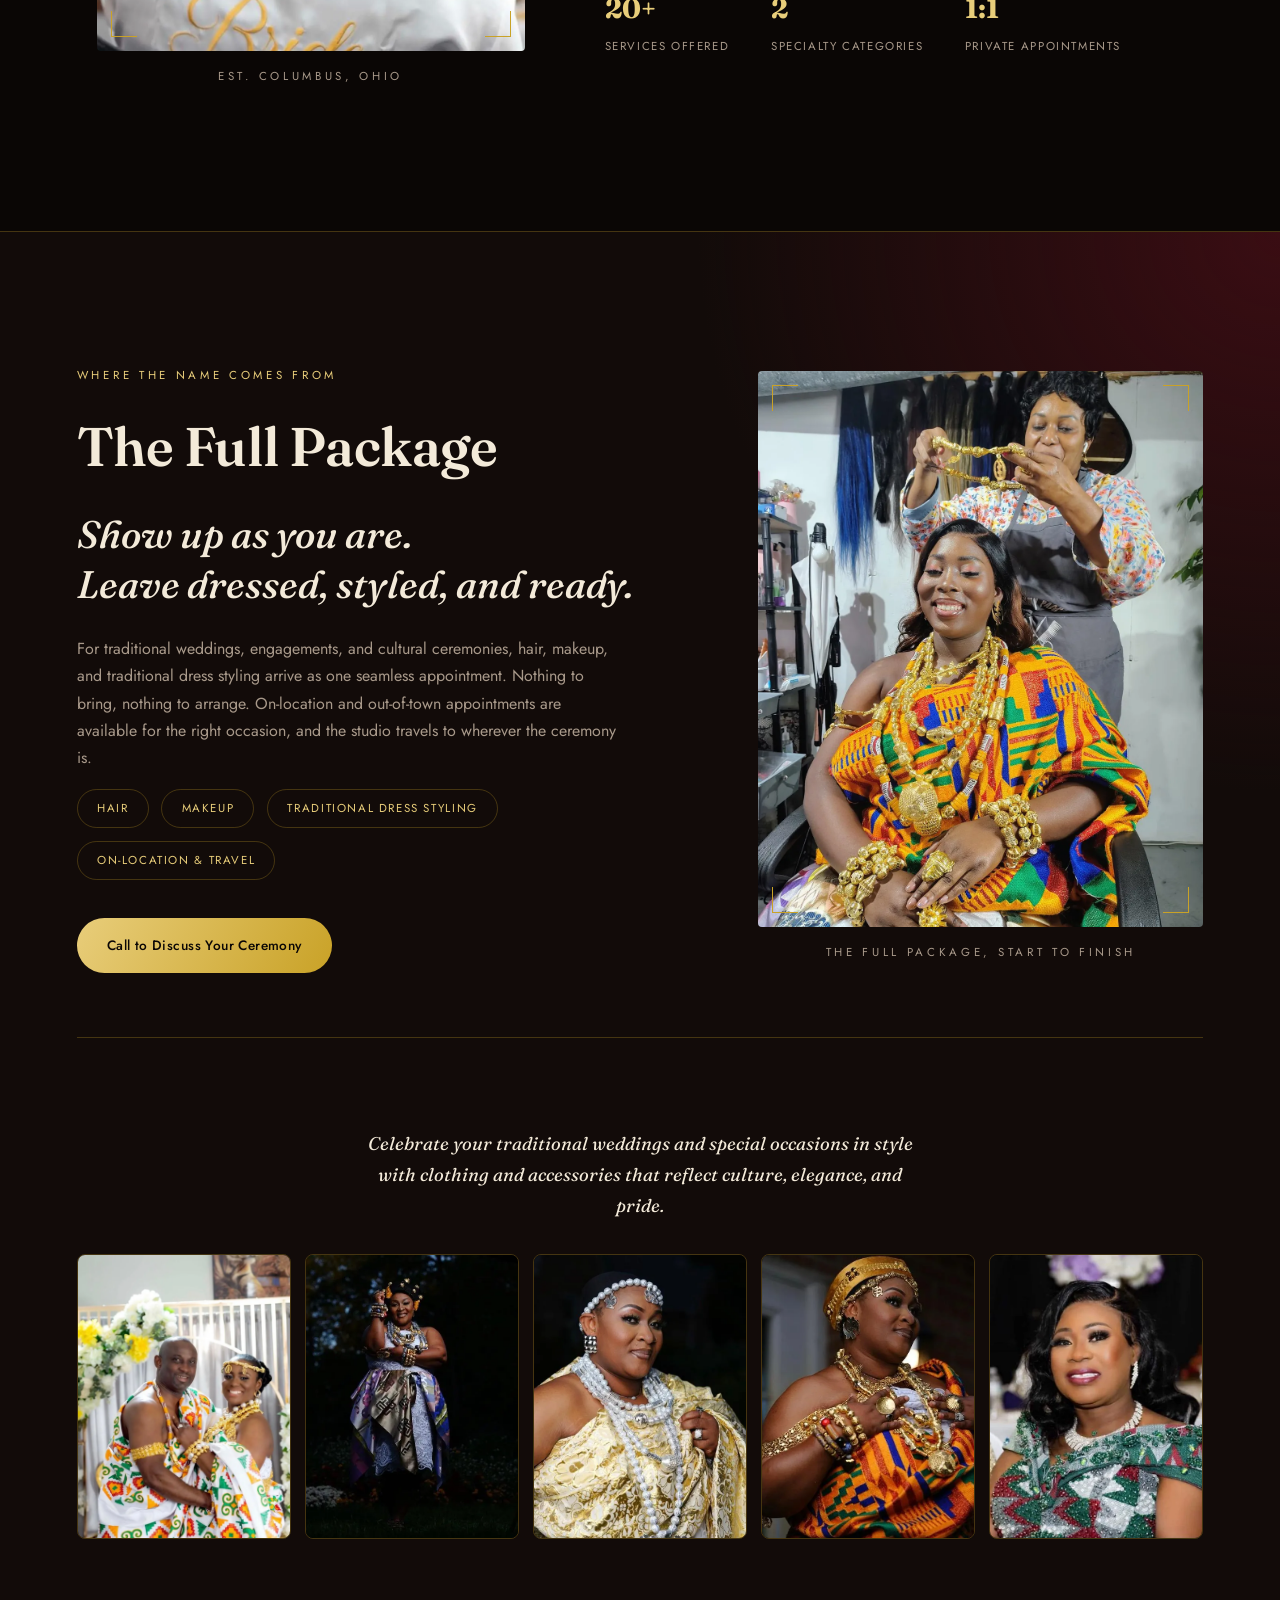
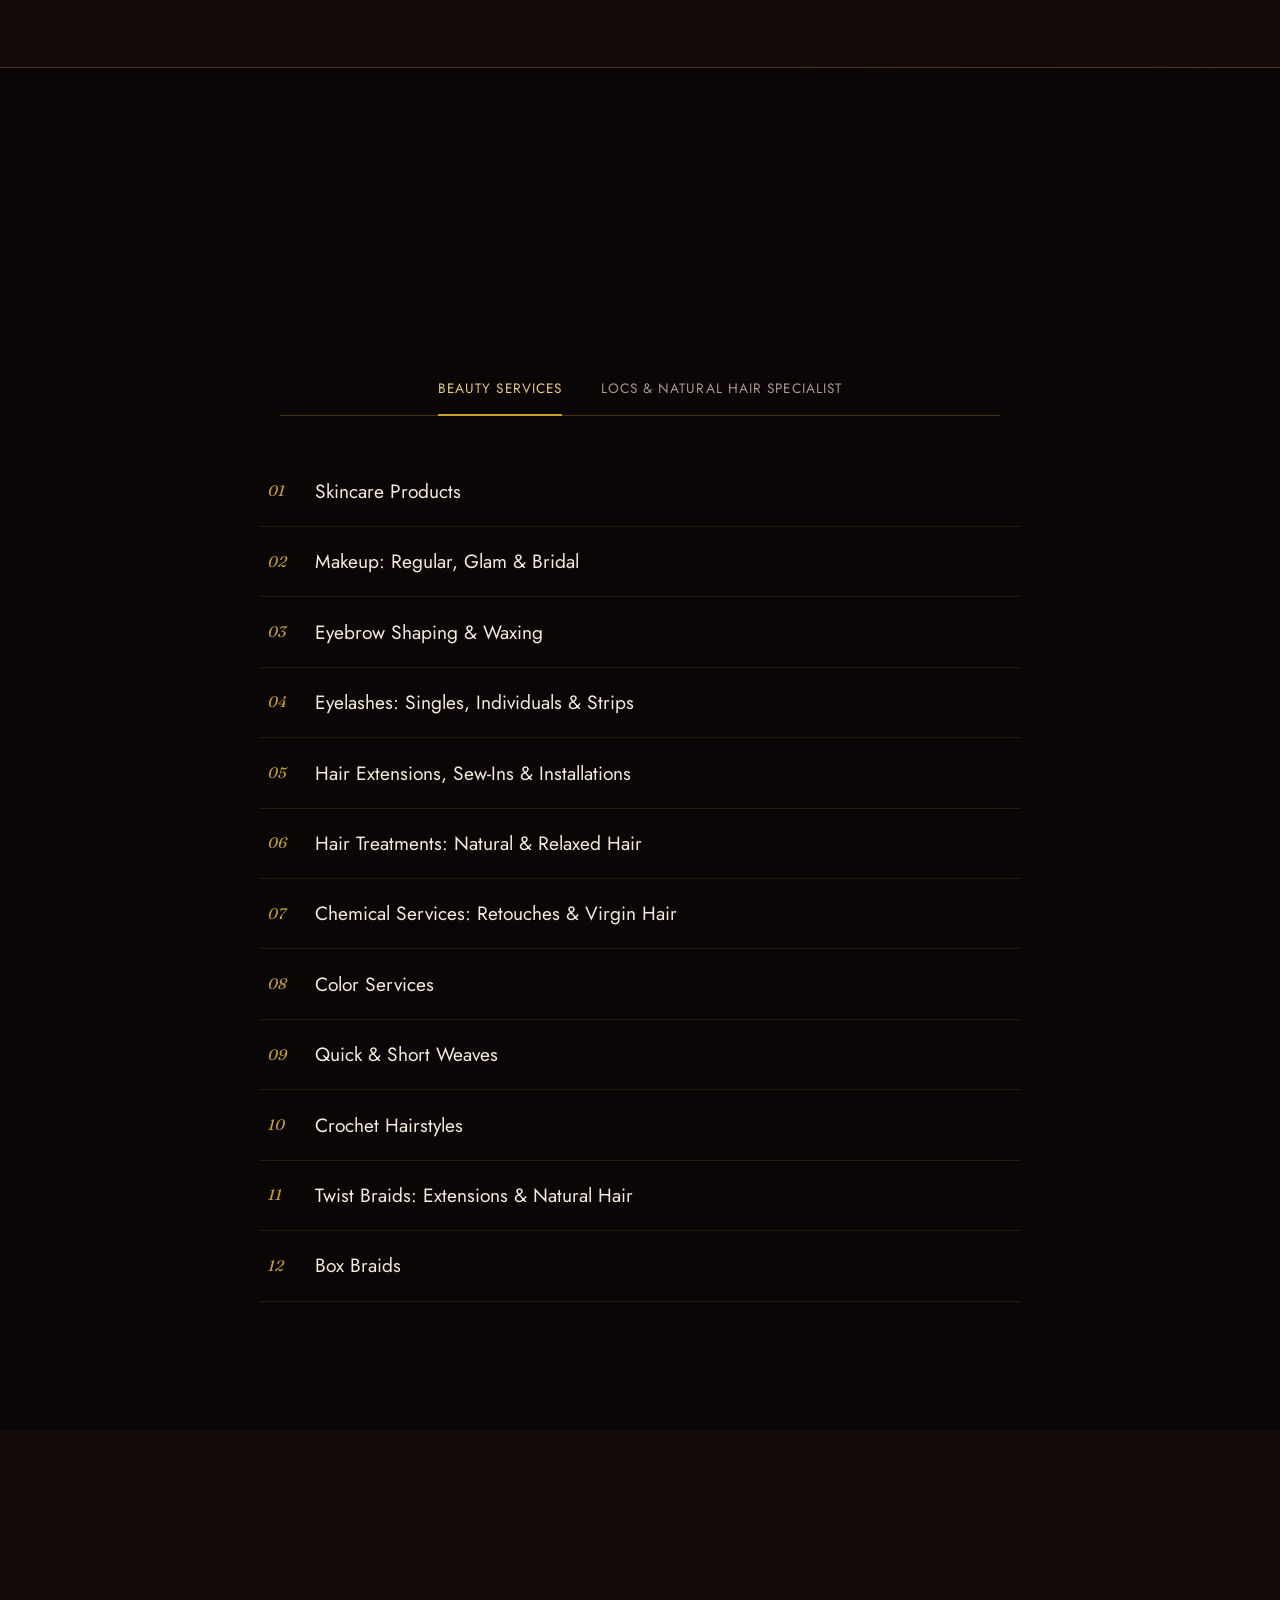
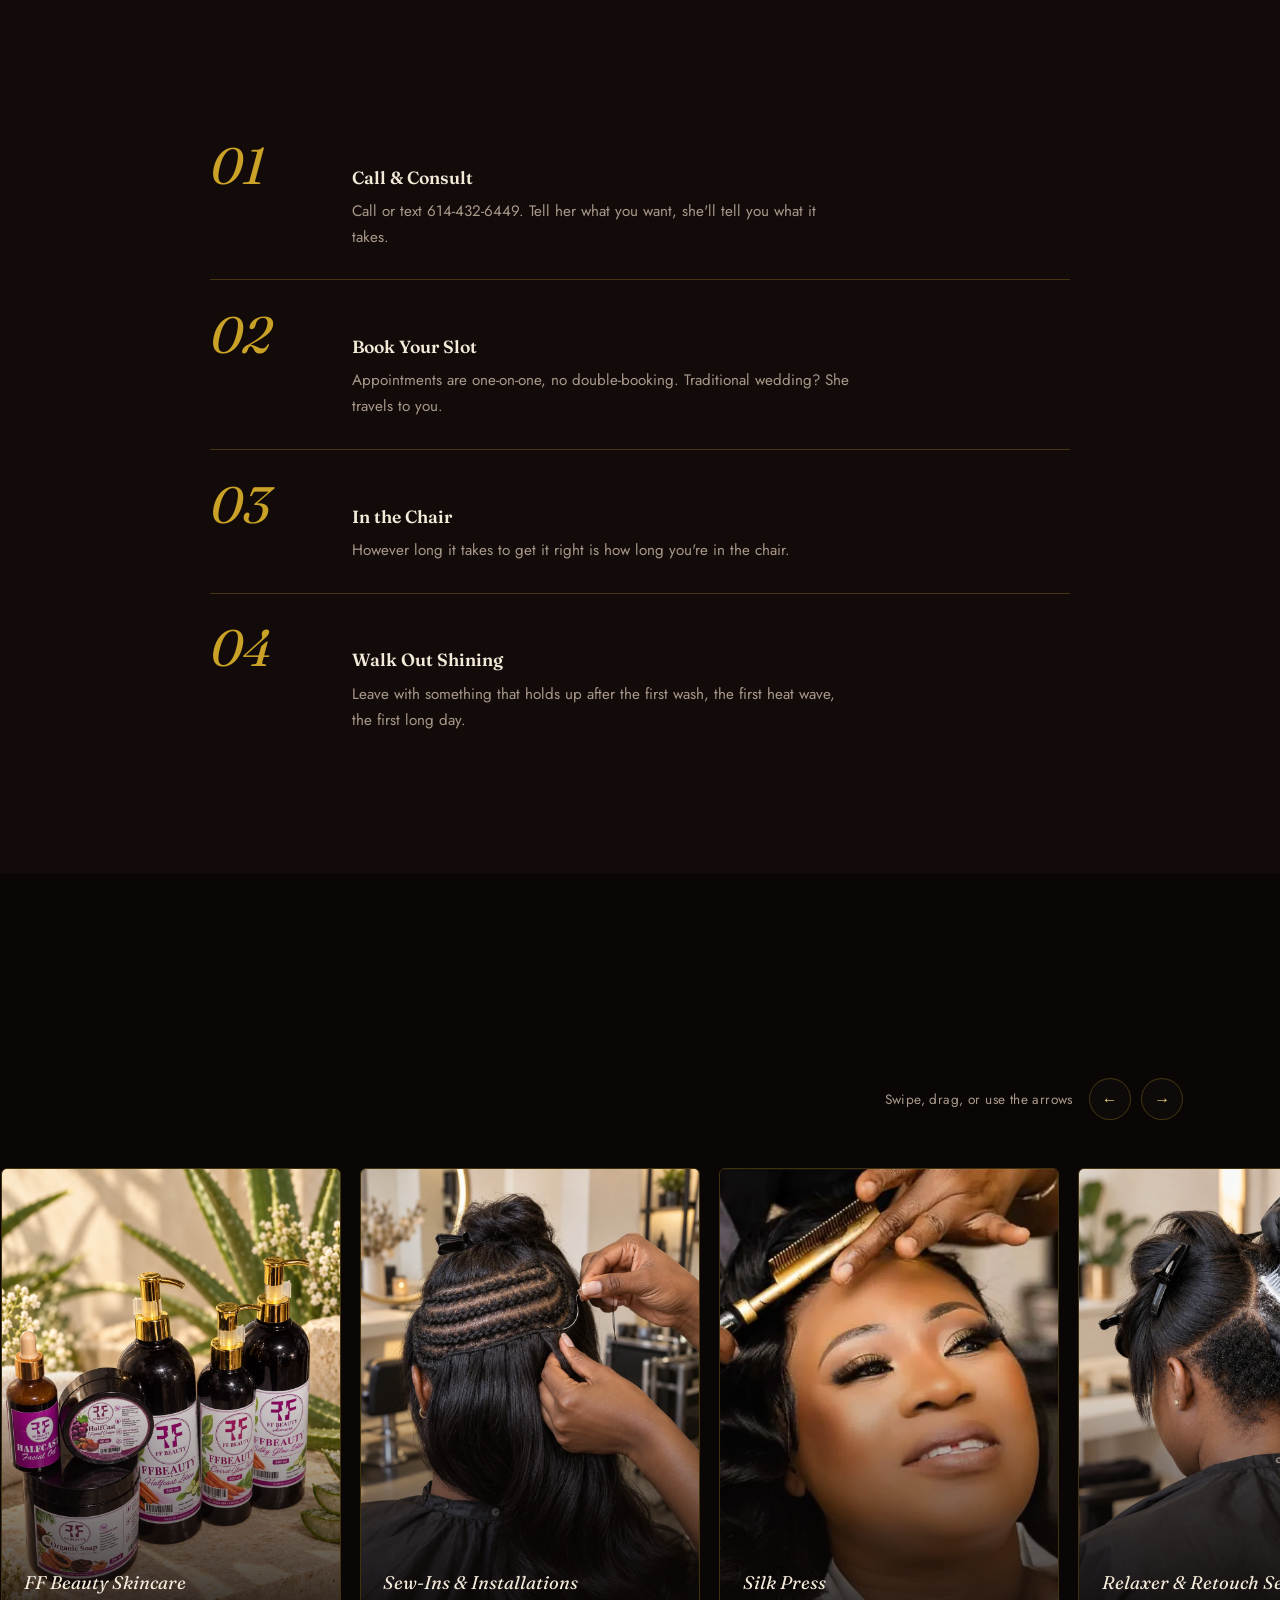
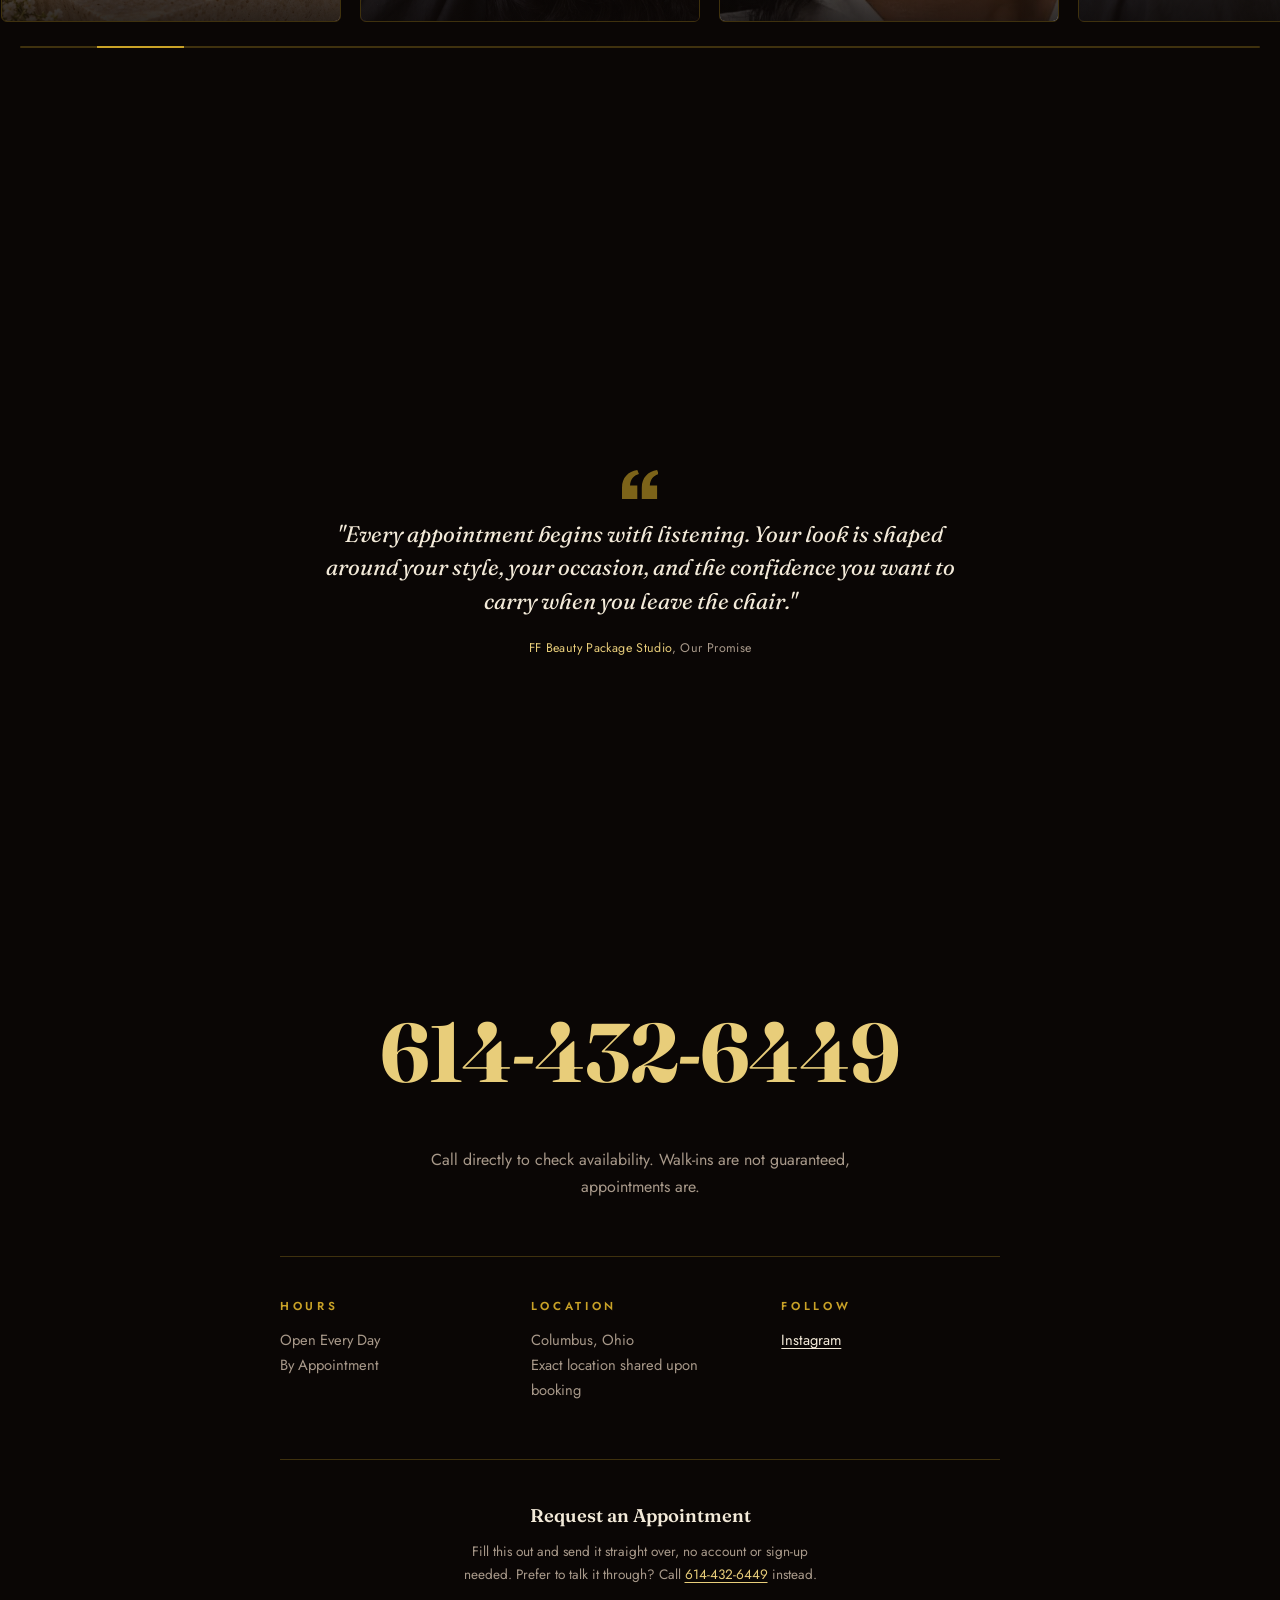
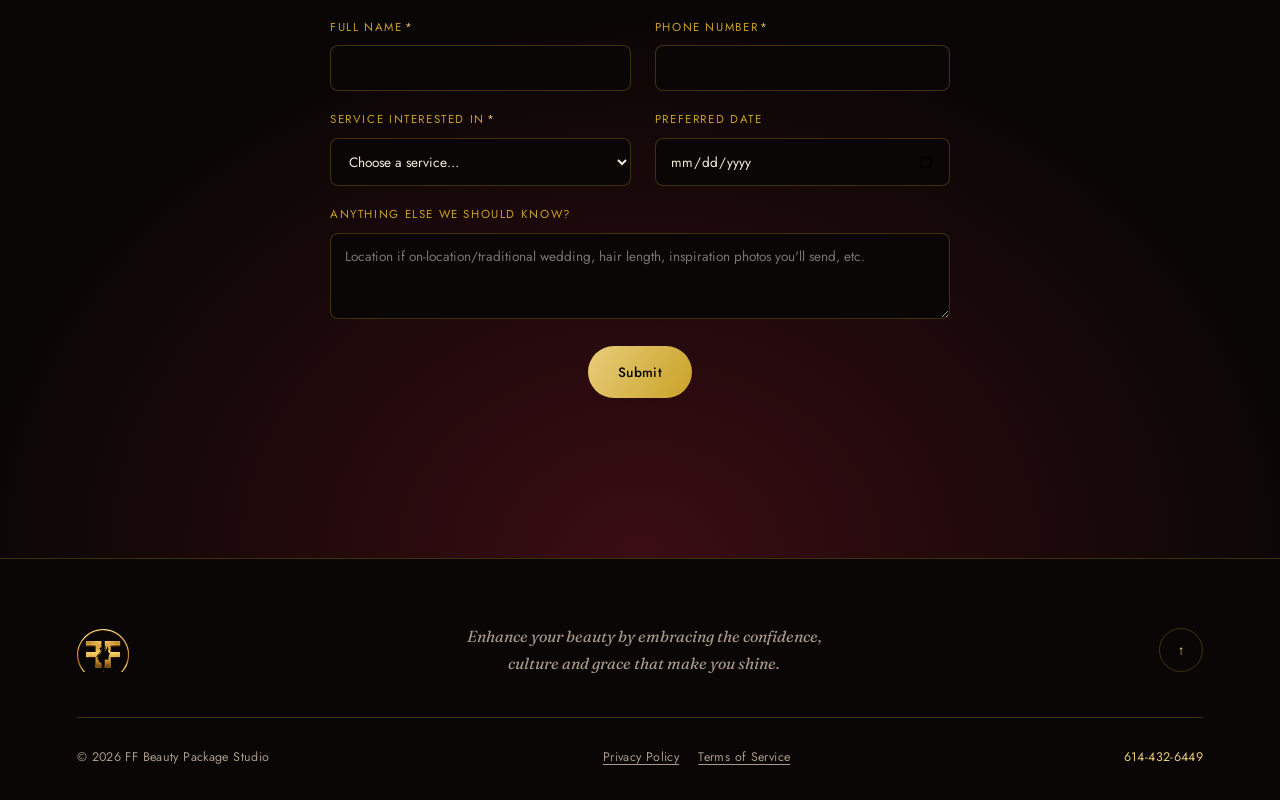
==== commit e0f553d2: "Remove TikTok and Facebook links" ====
--- a/index.html
+++ b/index.html
@@ -418,8 +418,6 @@
           <h4>Follow</h4>
           <p class="socials">
             <a href="https://www.instagram.com/ff_beautypackage" target="_blank" rel="noopener" aria-label="Instagram">Instagram</a>
-            <a href="https://www.tiktok.com/@ffbeauty" target="_blank" rel="noopener" aria-label="TikTok">TikTok</a>
-            <a href="https://facebook.com/ffbeauty" target="_blank" rel="noopener" aria-label="Facebook">Facebook</a>
           </p>
         </div>
       </div>
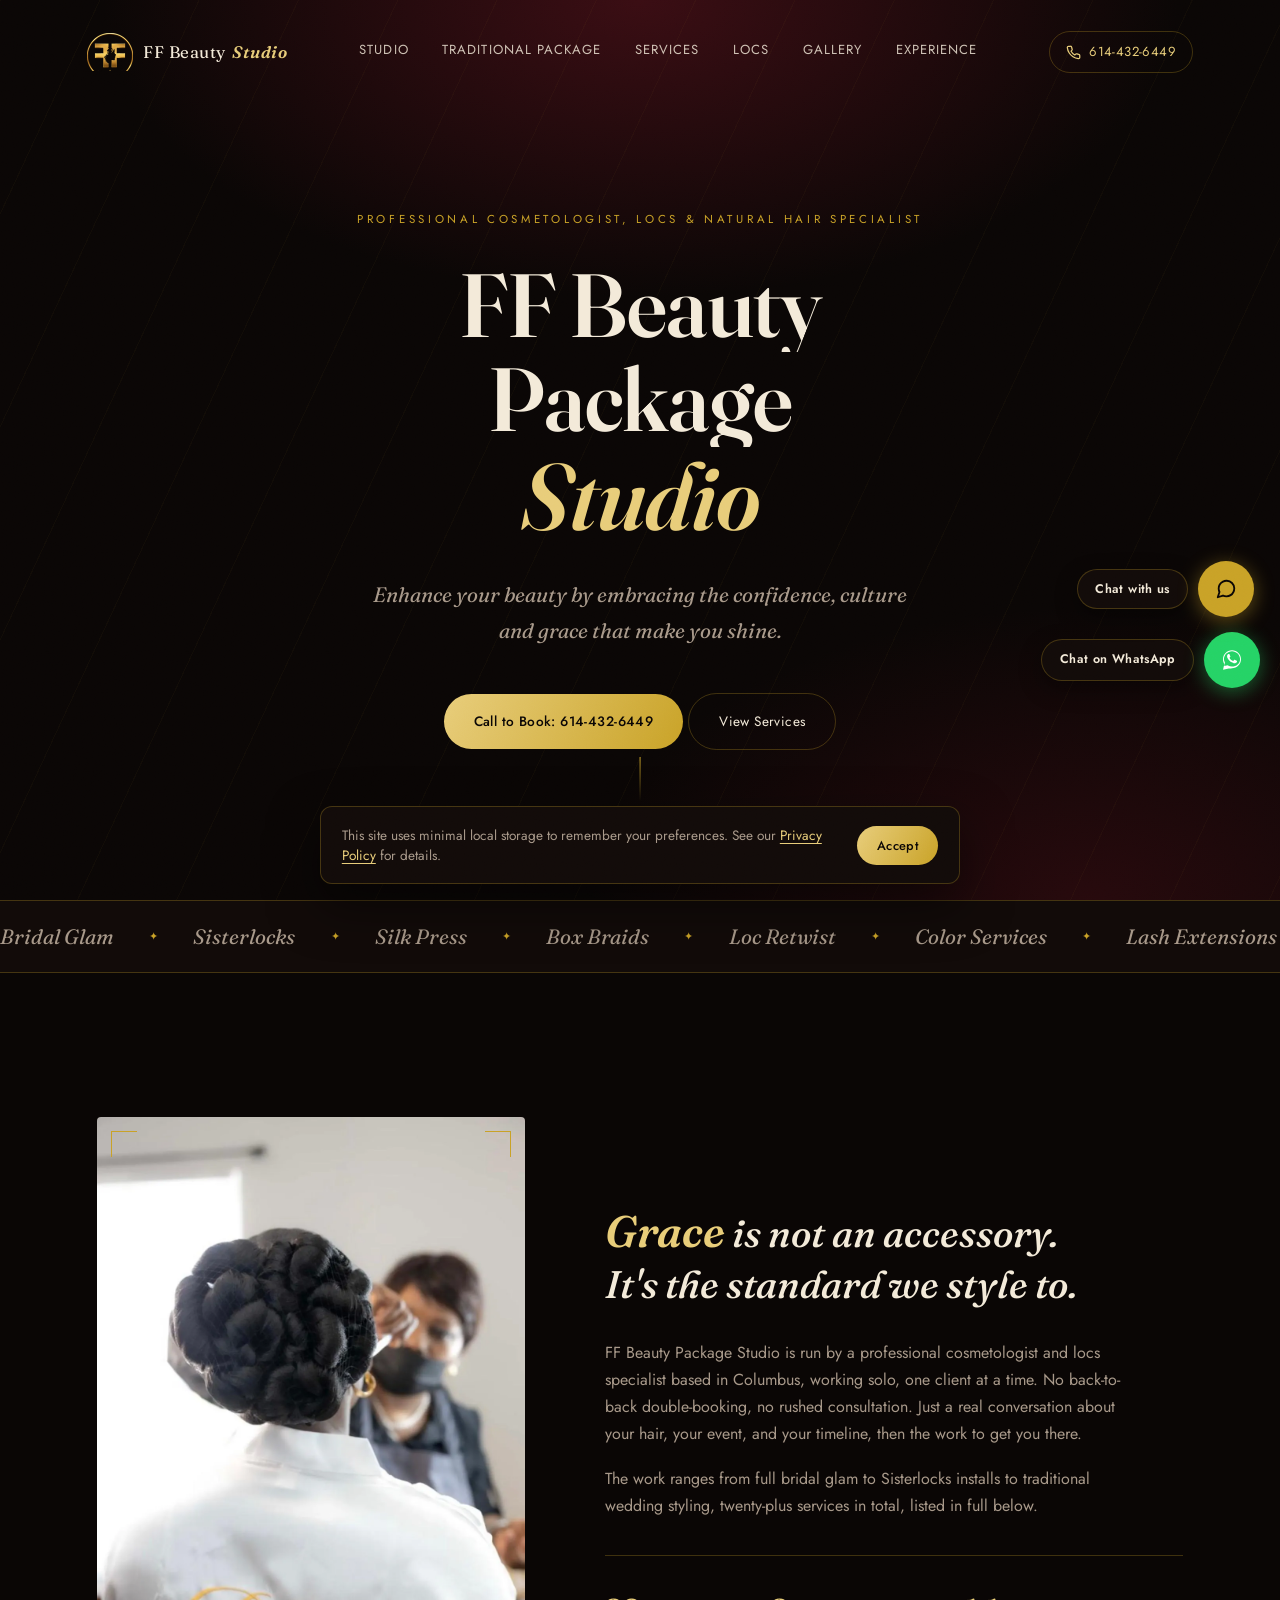
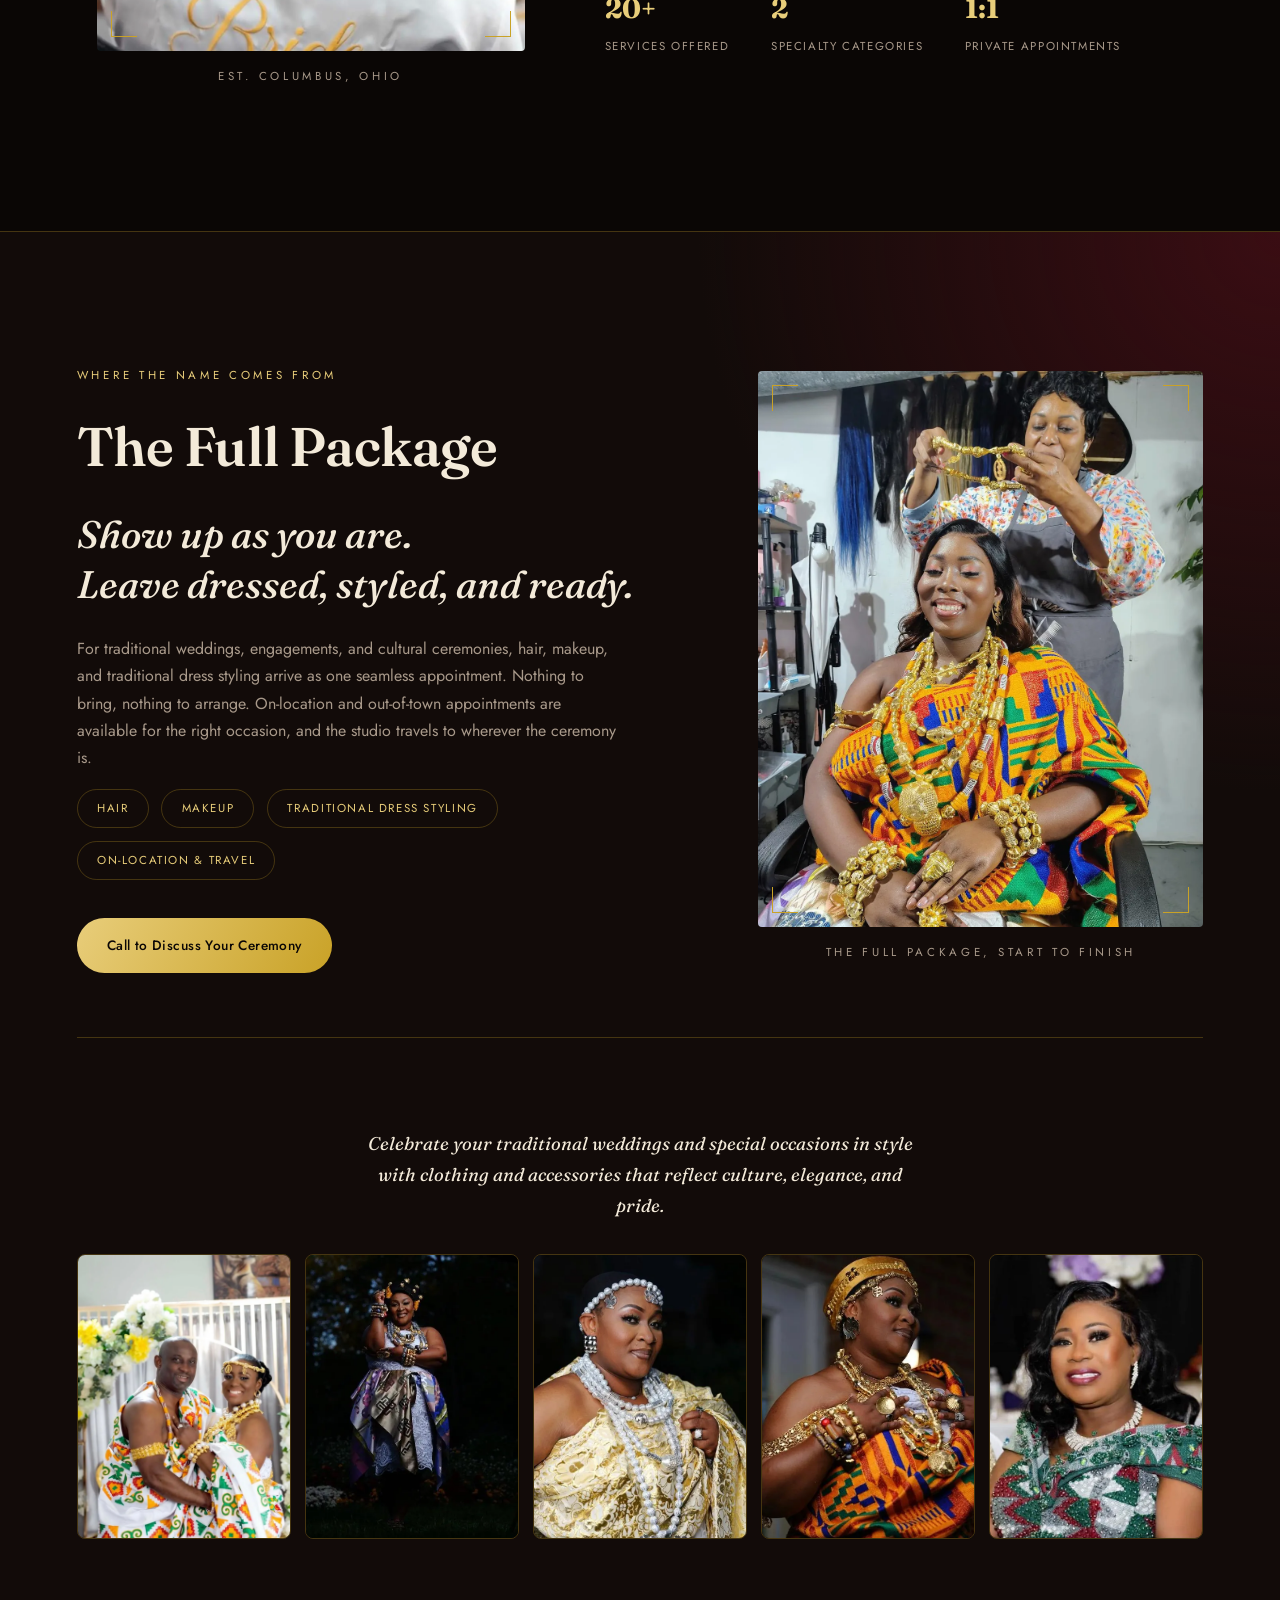
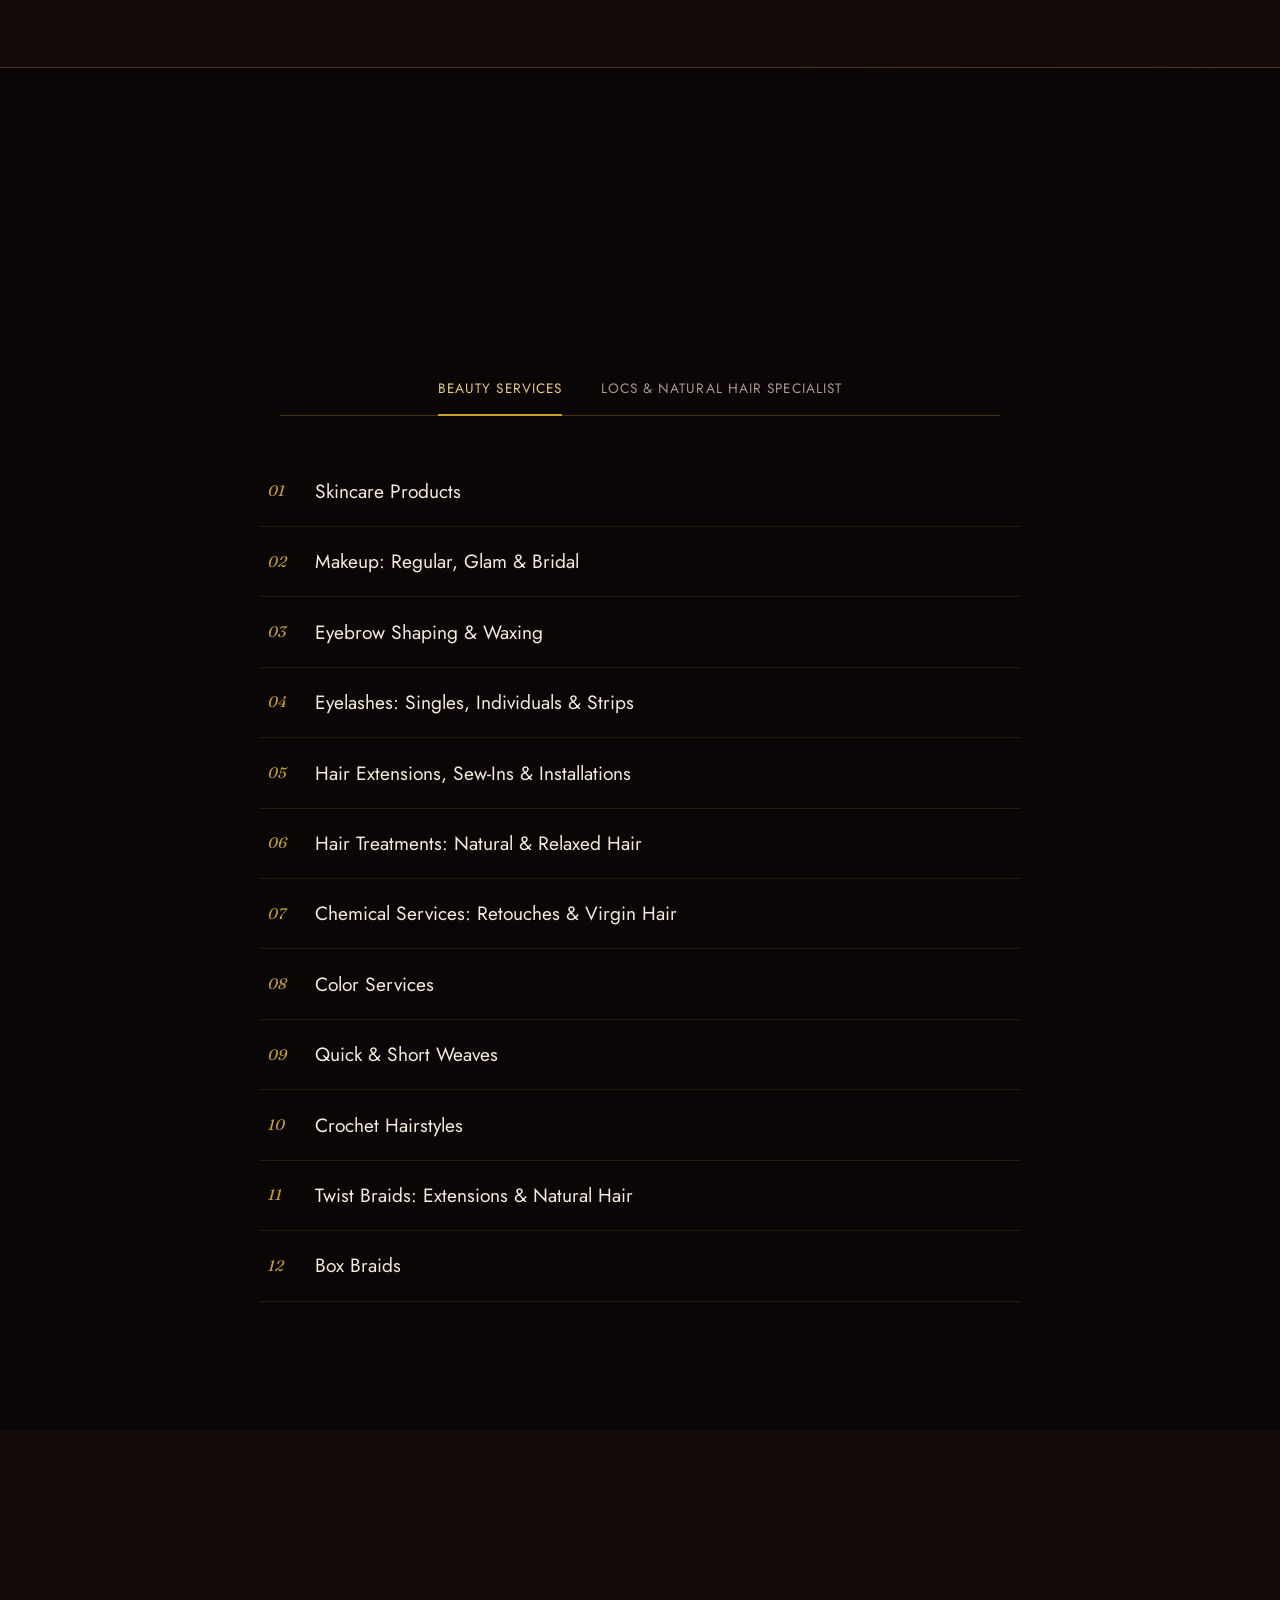
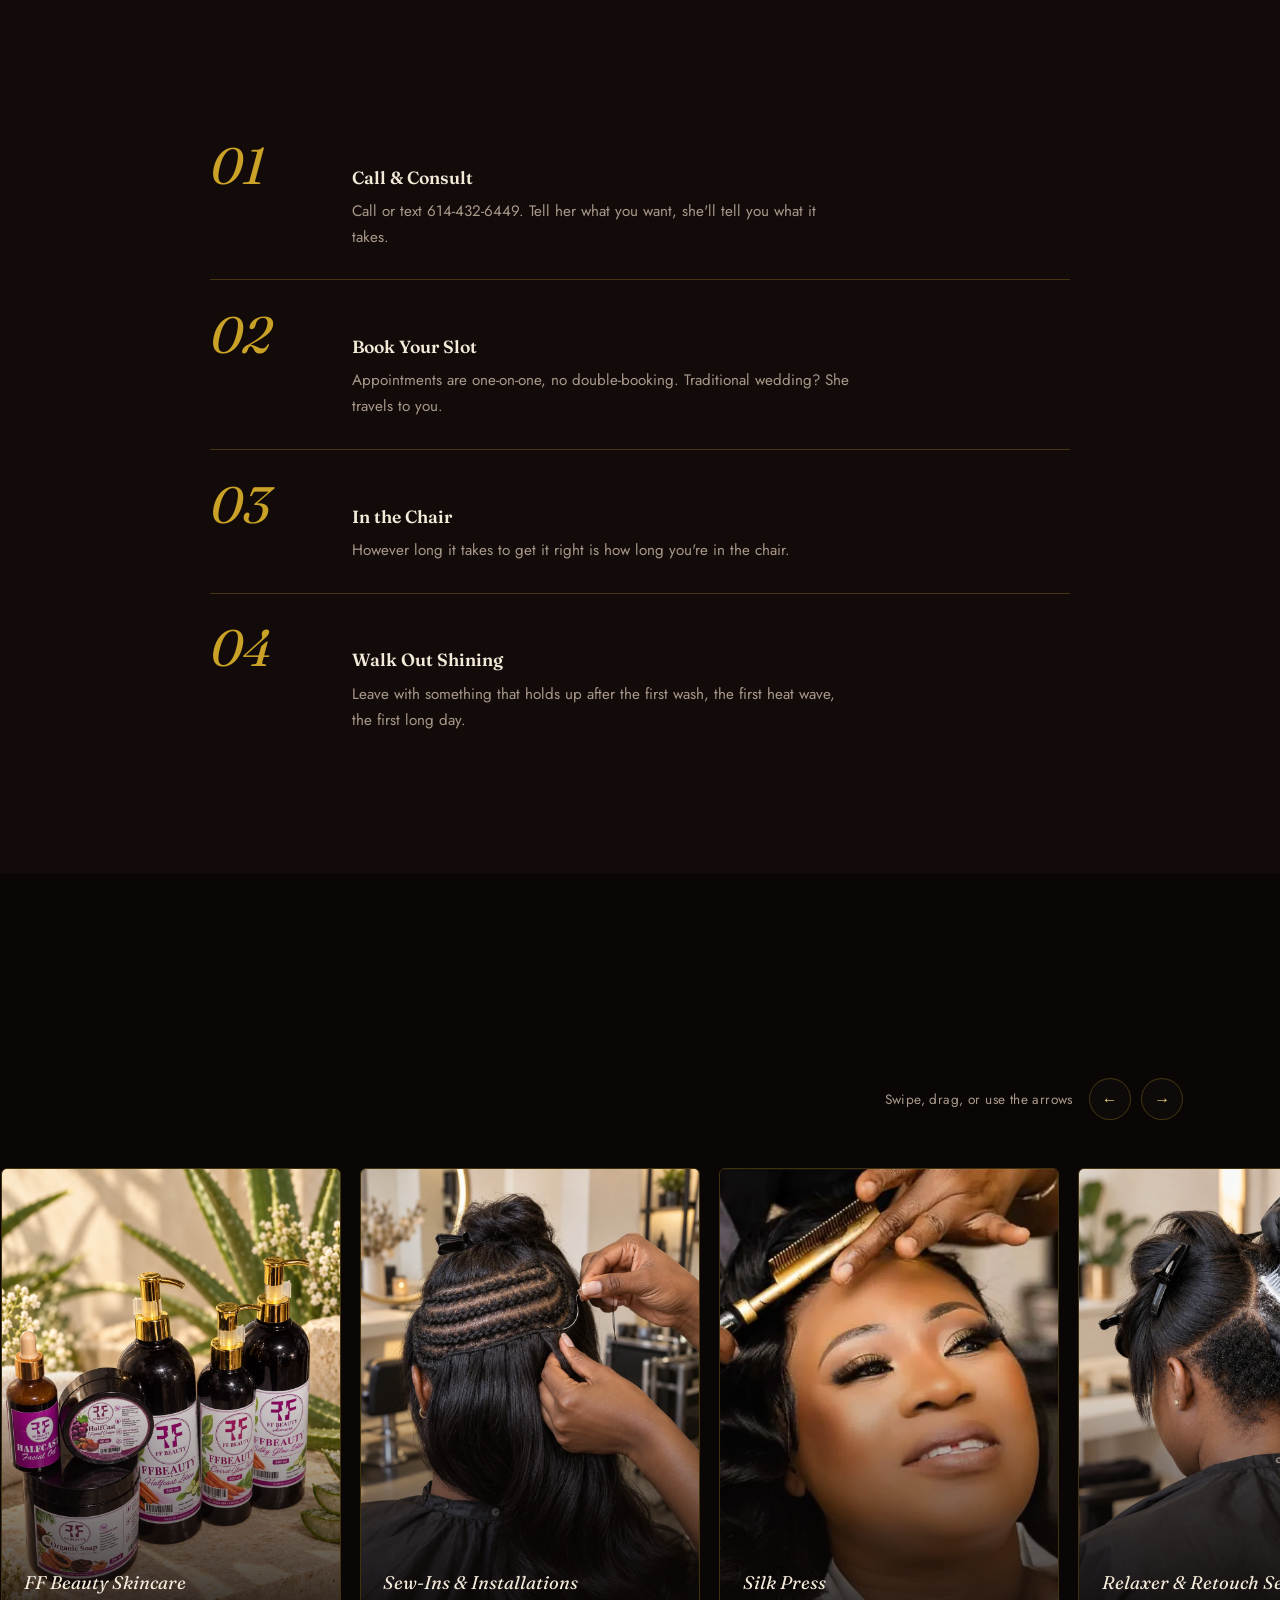
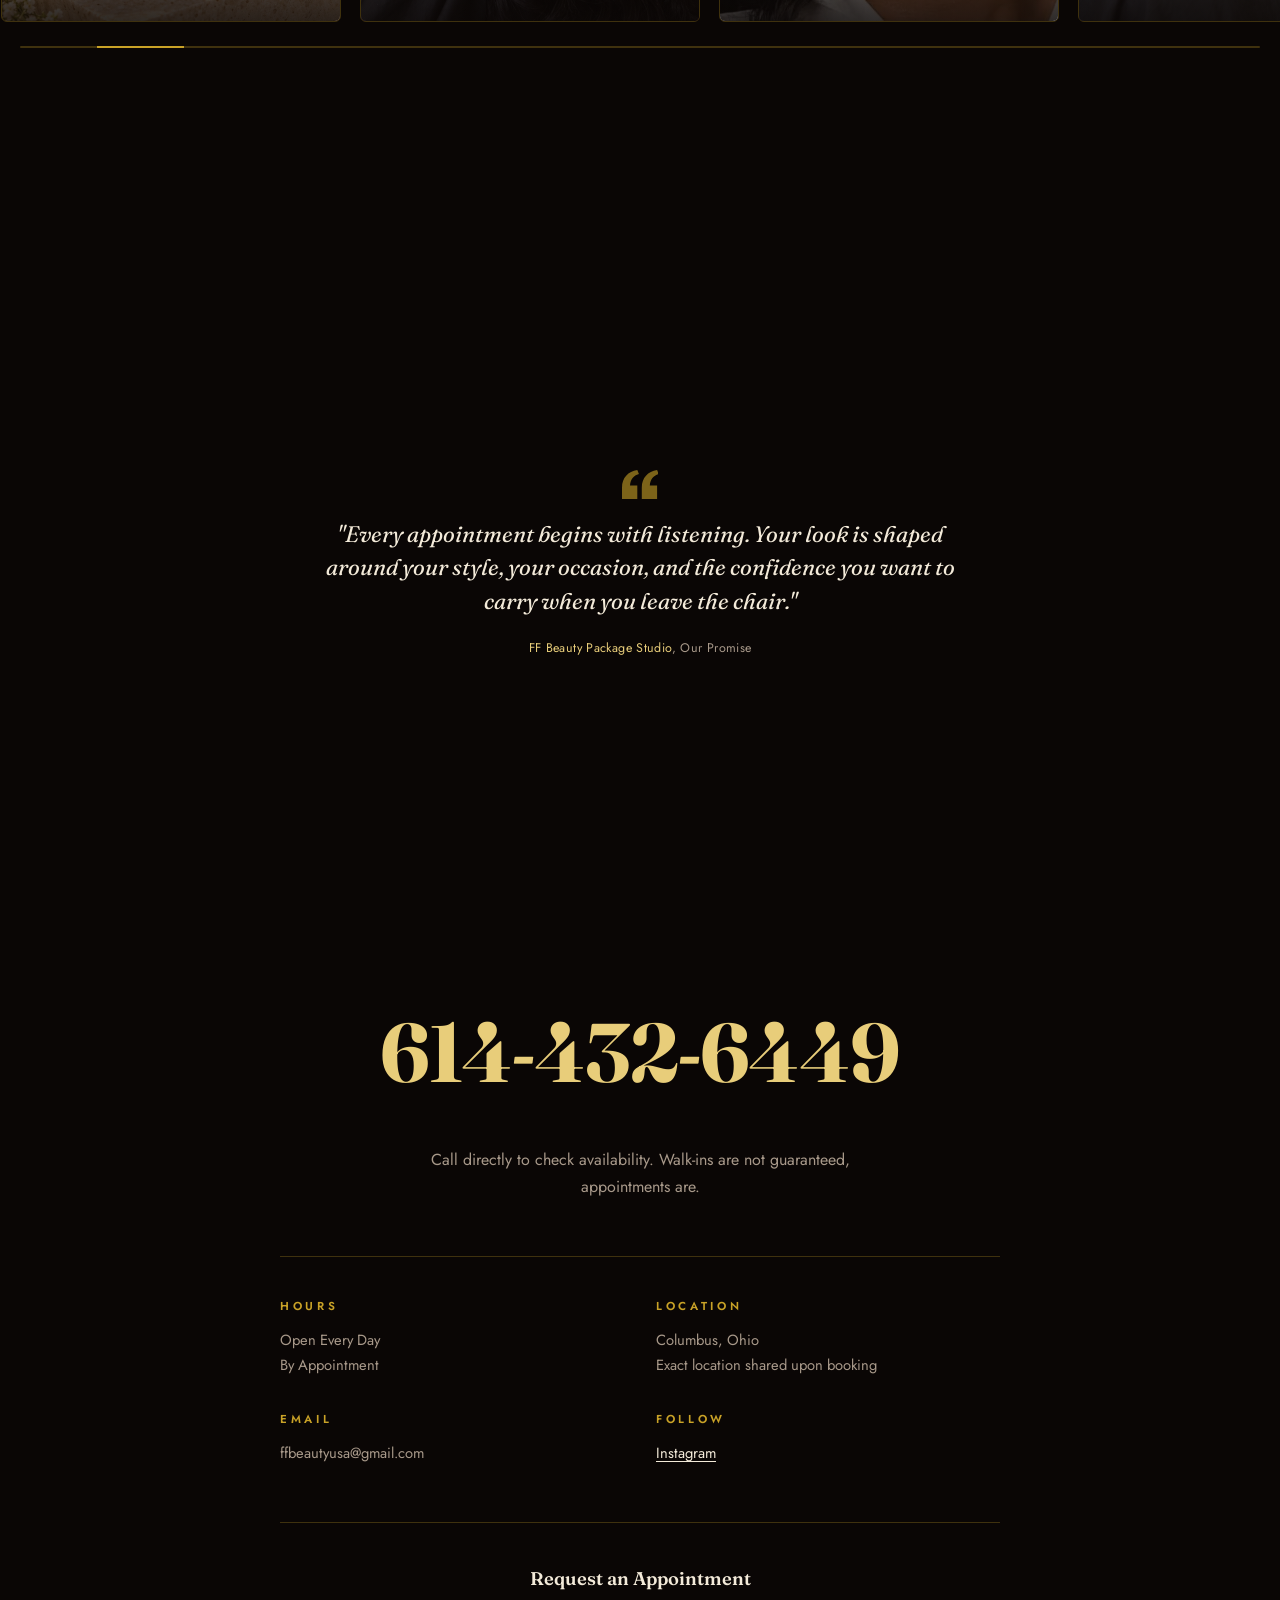
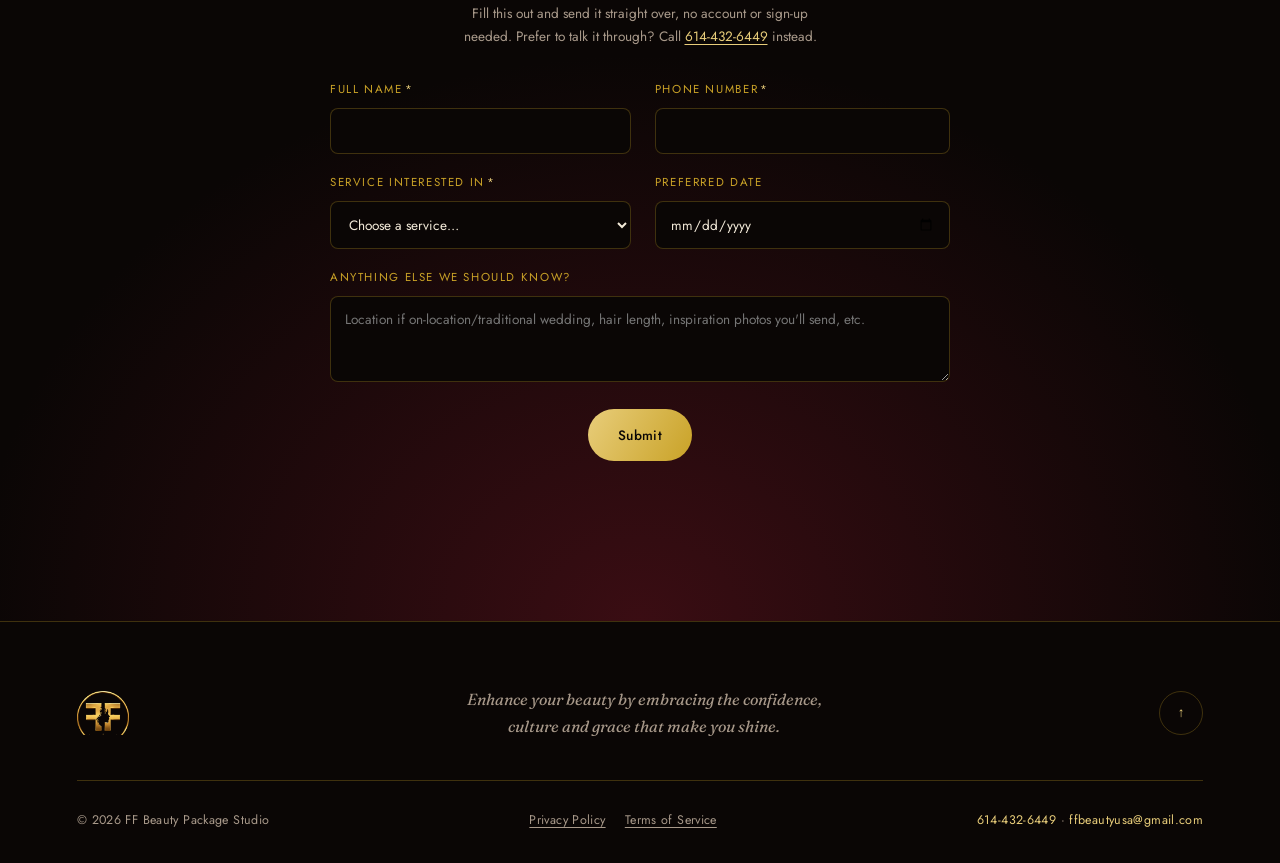
==== commit a2ecf4a2: "Add contact email to booking section, footer, and legal pages Co-Authored-By: Claude Sonnet 5.5 <nor" ====
--- a/index.html
+++ b/index.html
@@ -413,6 +413,10 @@
         <div>
           <h4>Location</h4>
           <p>Columbus, Ohio<br>Exact location shared upon booking</p>
+        </div>
+        <div>
+          <h4>Email</h4>
+          <p><a href="mailto:ffbeautyusa@gmail.com">ffbeautyusa@gmail.com</a></p>
         </div>
         <div>
           <h4>Follow</h4>
@@ -497,7 +501,7 @@
   <div class="footer-bottom">
     <span>&copy; <span id="year"></span> FF Beauty Package Studio</span>
     <span class="footer-legal"><a href="privacy.html">Privacy Policy</a><a href="terms.html">Terms of Service</a></span>
-    <span class="footer-phone"><a href="tel:16144326449">614-432-6449</a></span>
+    <span class="footer-phone"><a href="tel:16144326449">614-432-6449</a> &middot; <a href="mailto:ffbeautyusa@gmail.com">ffbeautyusa@gmail.com</a></span>
   </div>
 </footer>
 
--- a/css/style.css
+++ b/css/style.css
@@ -769,7 +769,7 @@
   padding-top: 2.5rem; border-top: 1px solid var(--line);
   text-align:left;
 }
-@media (min-width: 700px){ .book-details{ grid-template-columns: repeat(3,1fr); } }
+@media (min-width: 700px){ .book-details{ grid-template-columns: repeat(2,1fr); } }
 .book-details h4{
   font-family: var(--sans); font-size:var(--fs-2xs); letter-spacing: var(--tracking-label); text-transform:uppercase;
   color: var(--gold); margin-bottom:0.7rem;
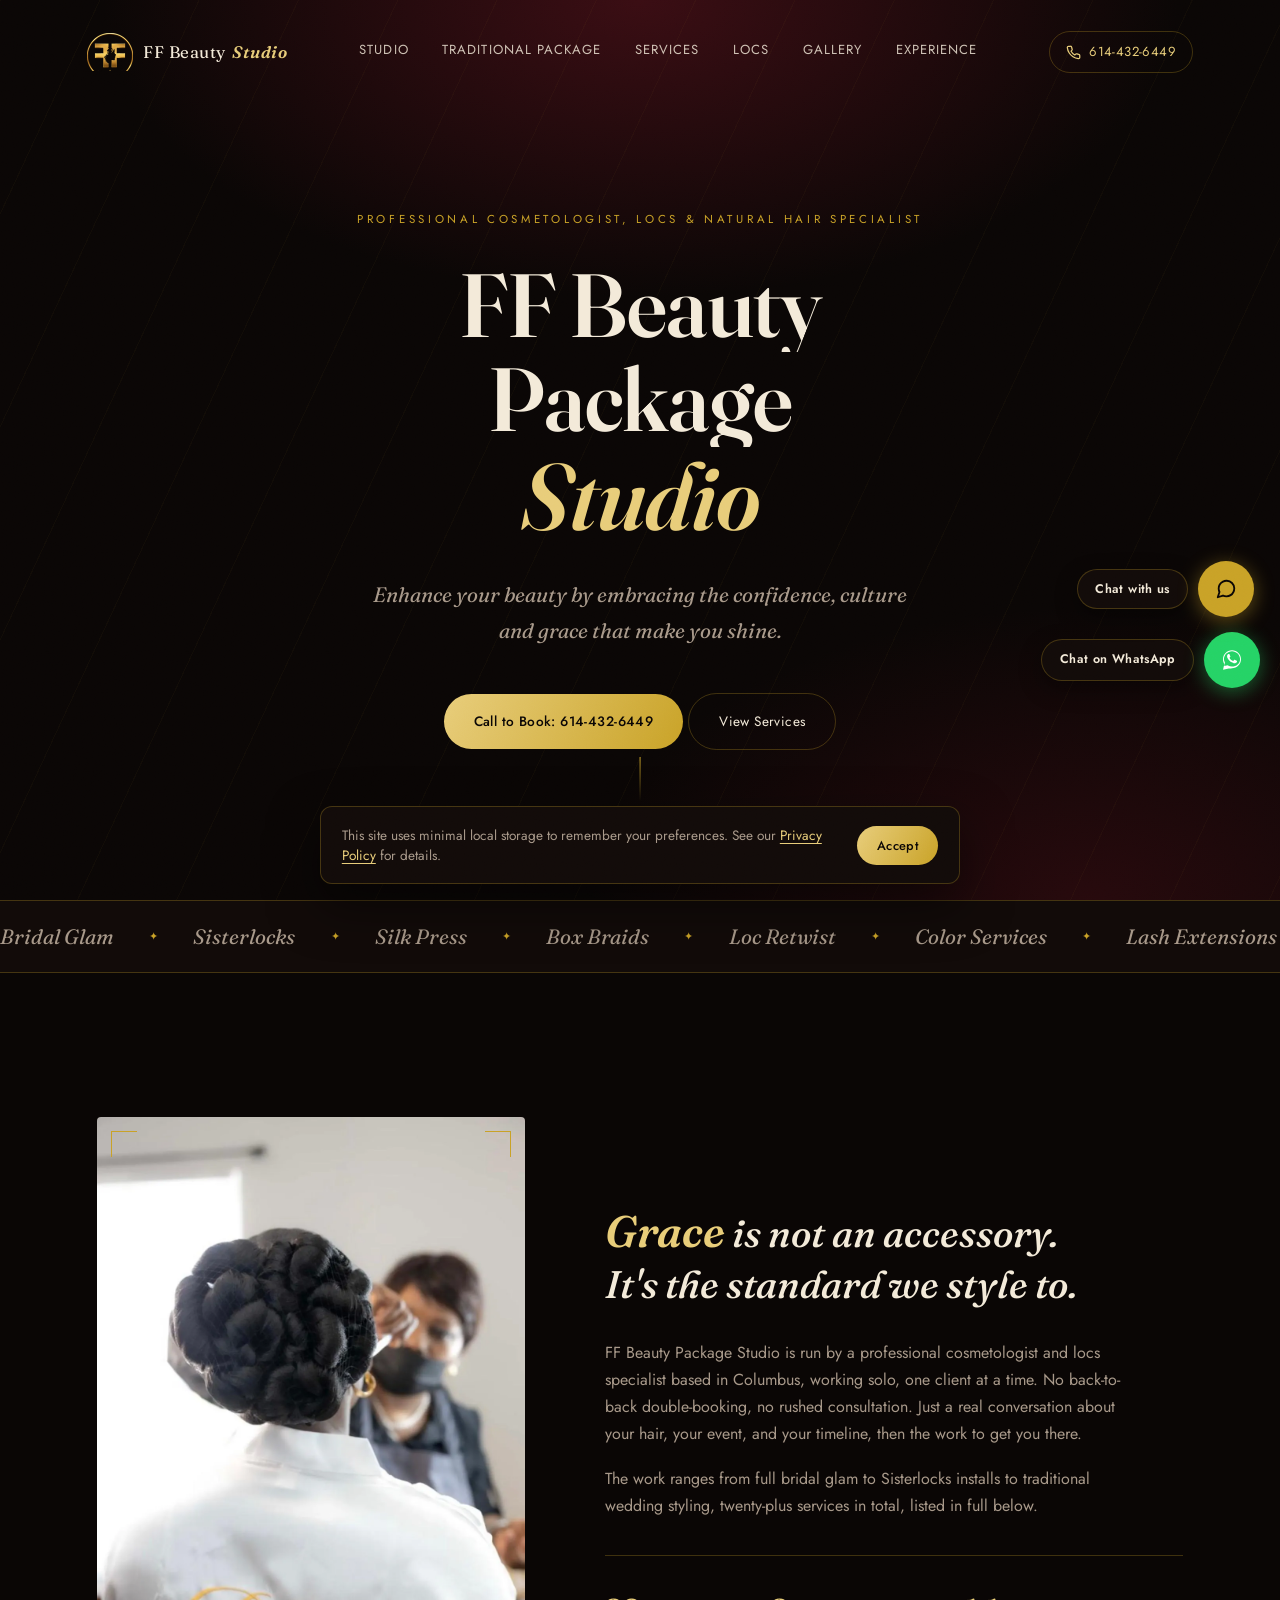
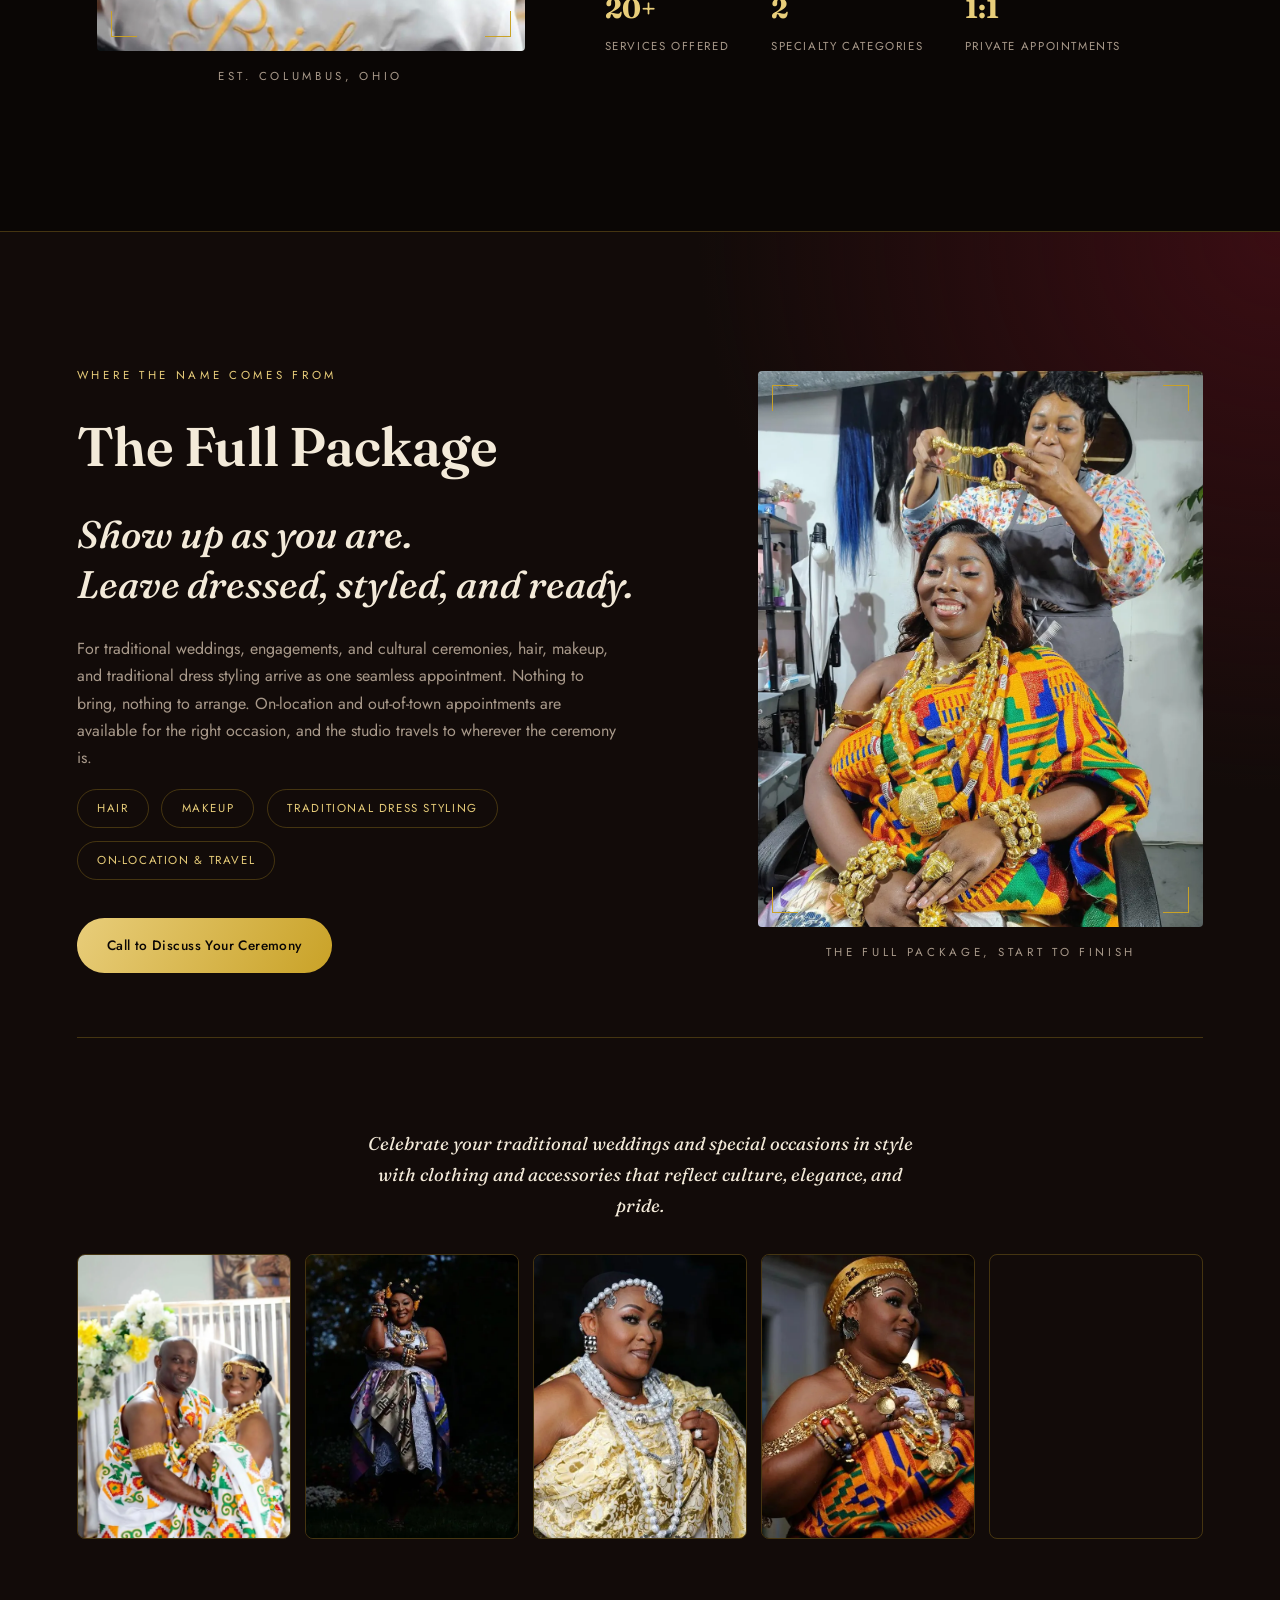
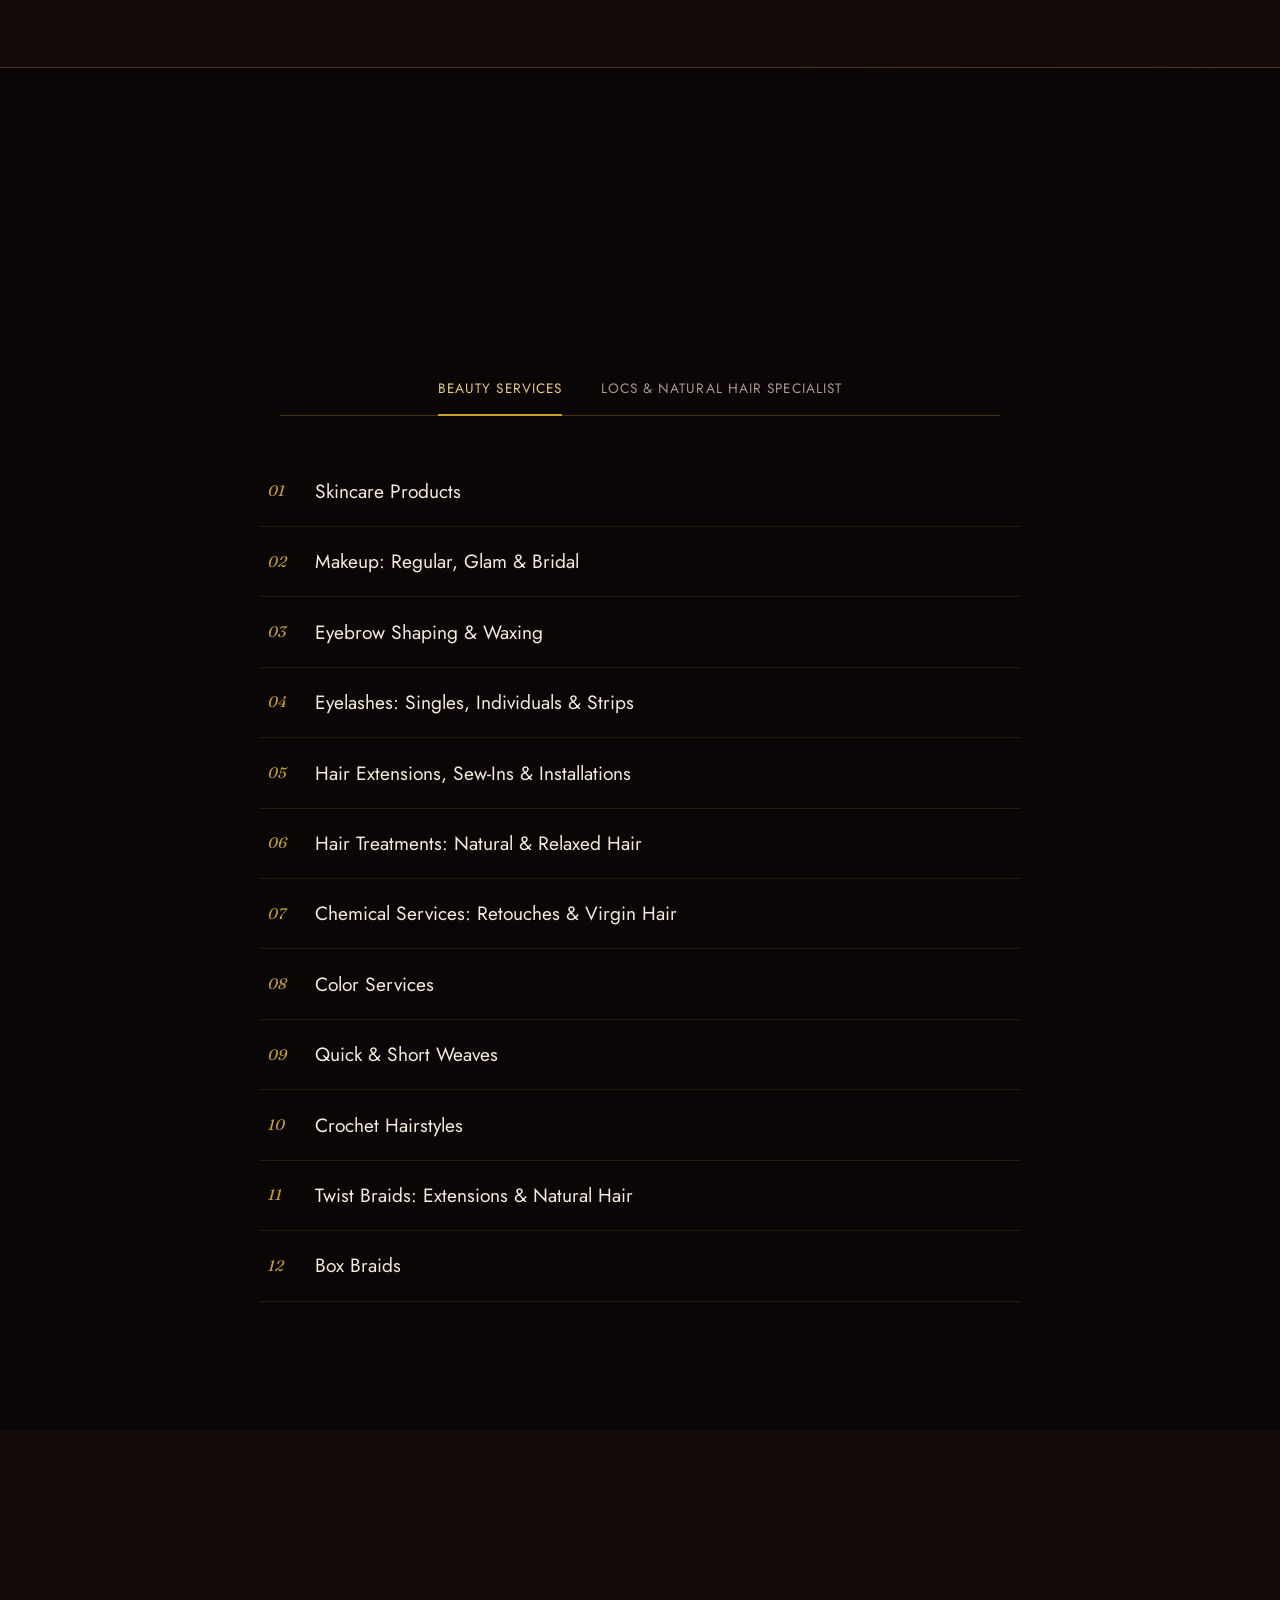
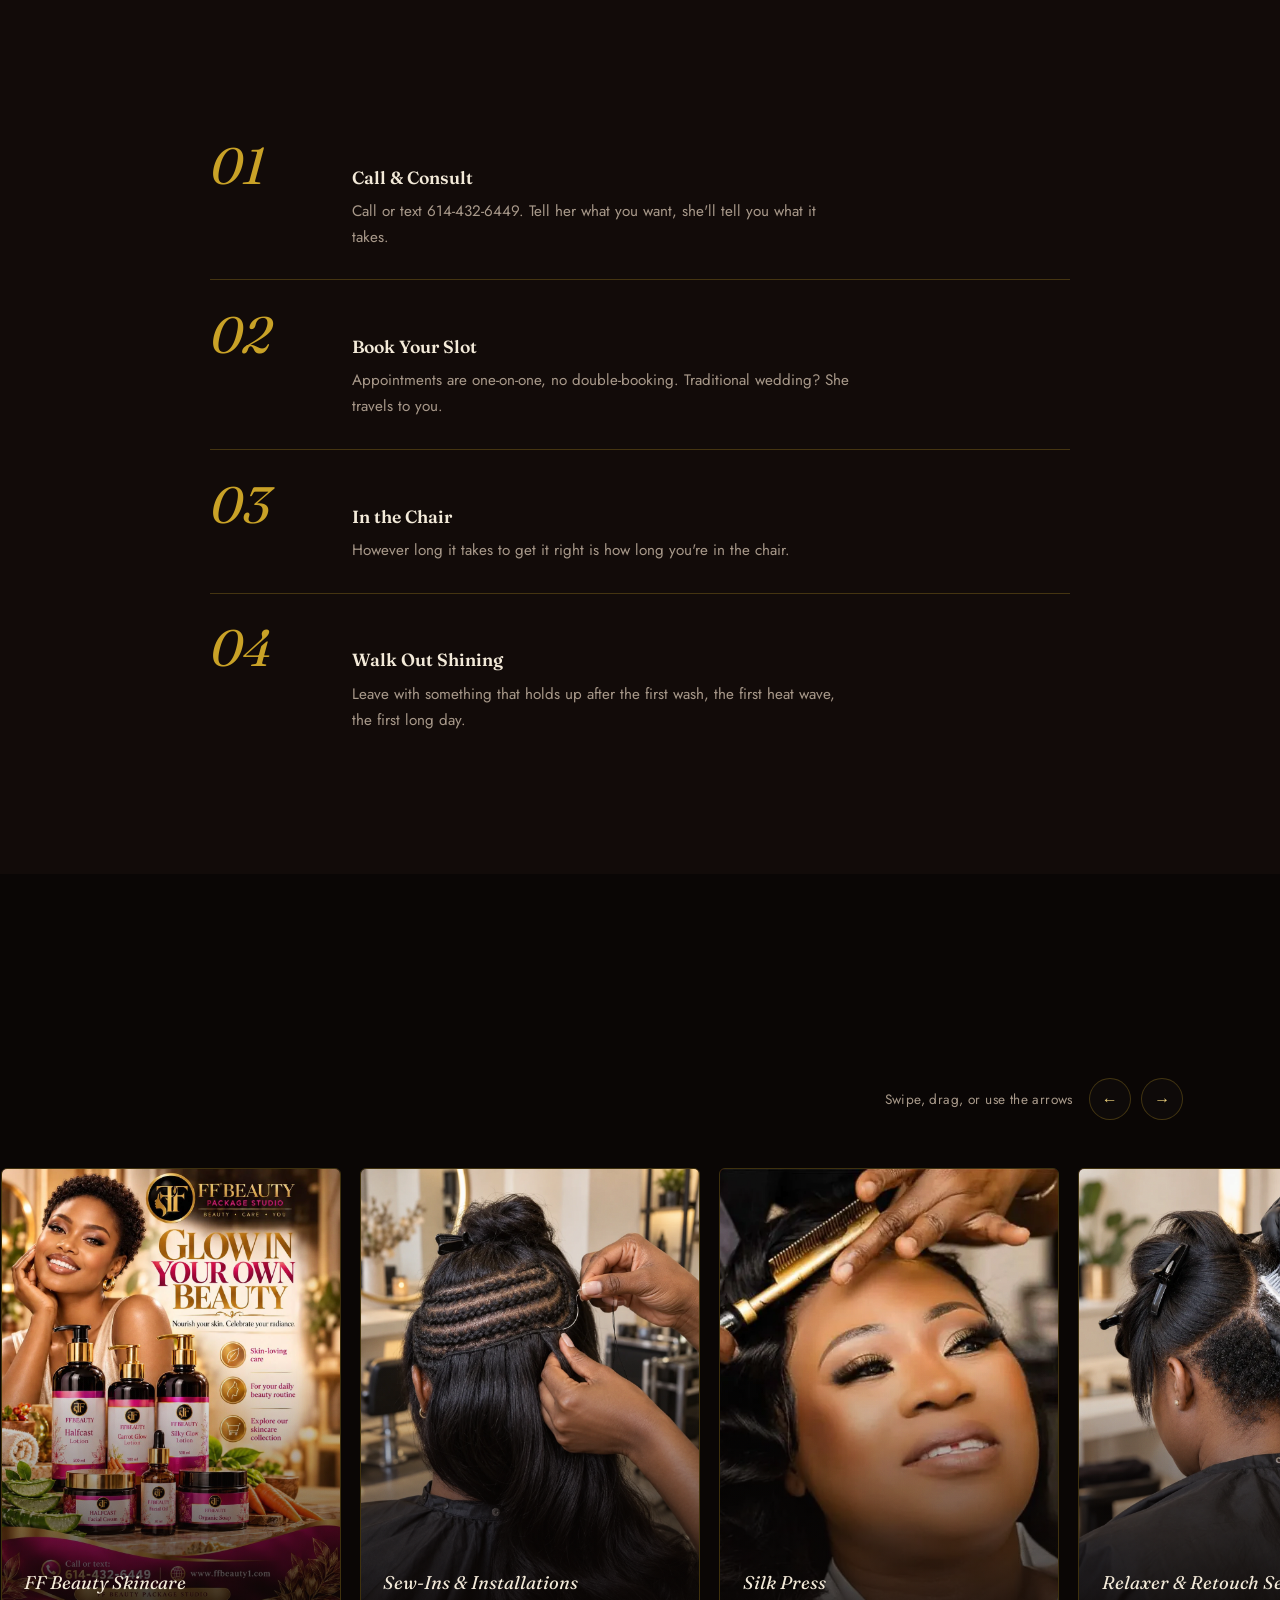
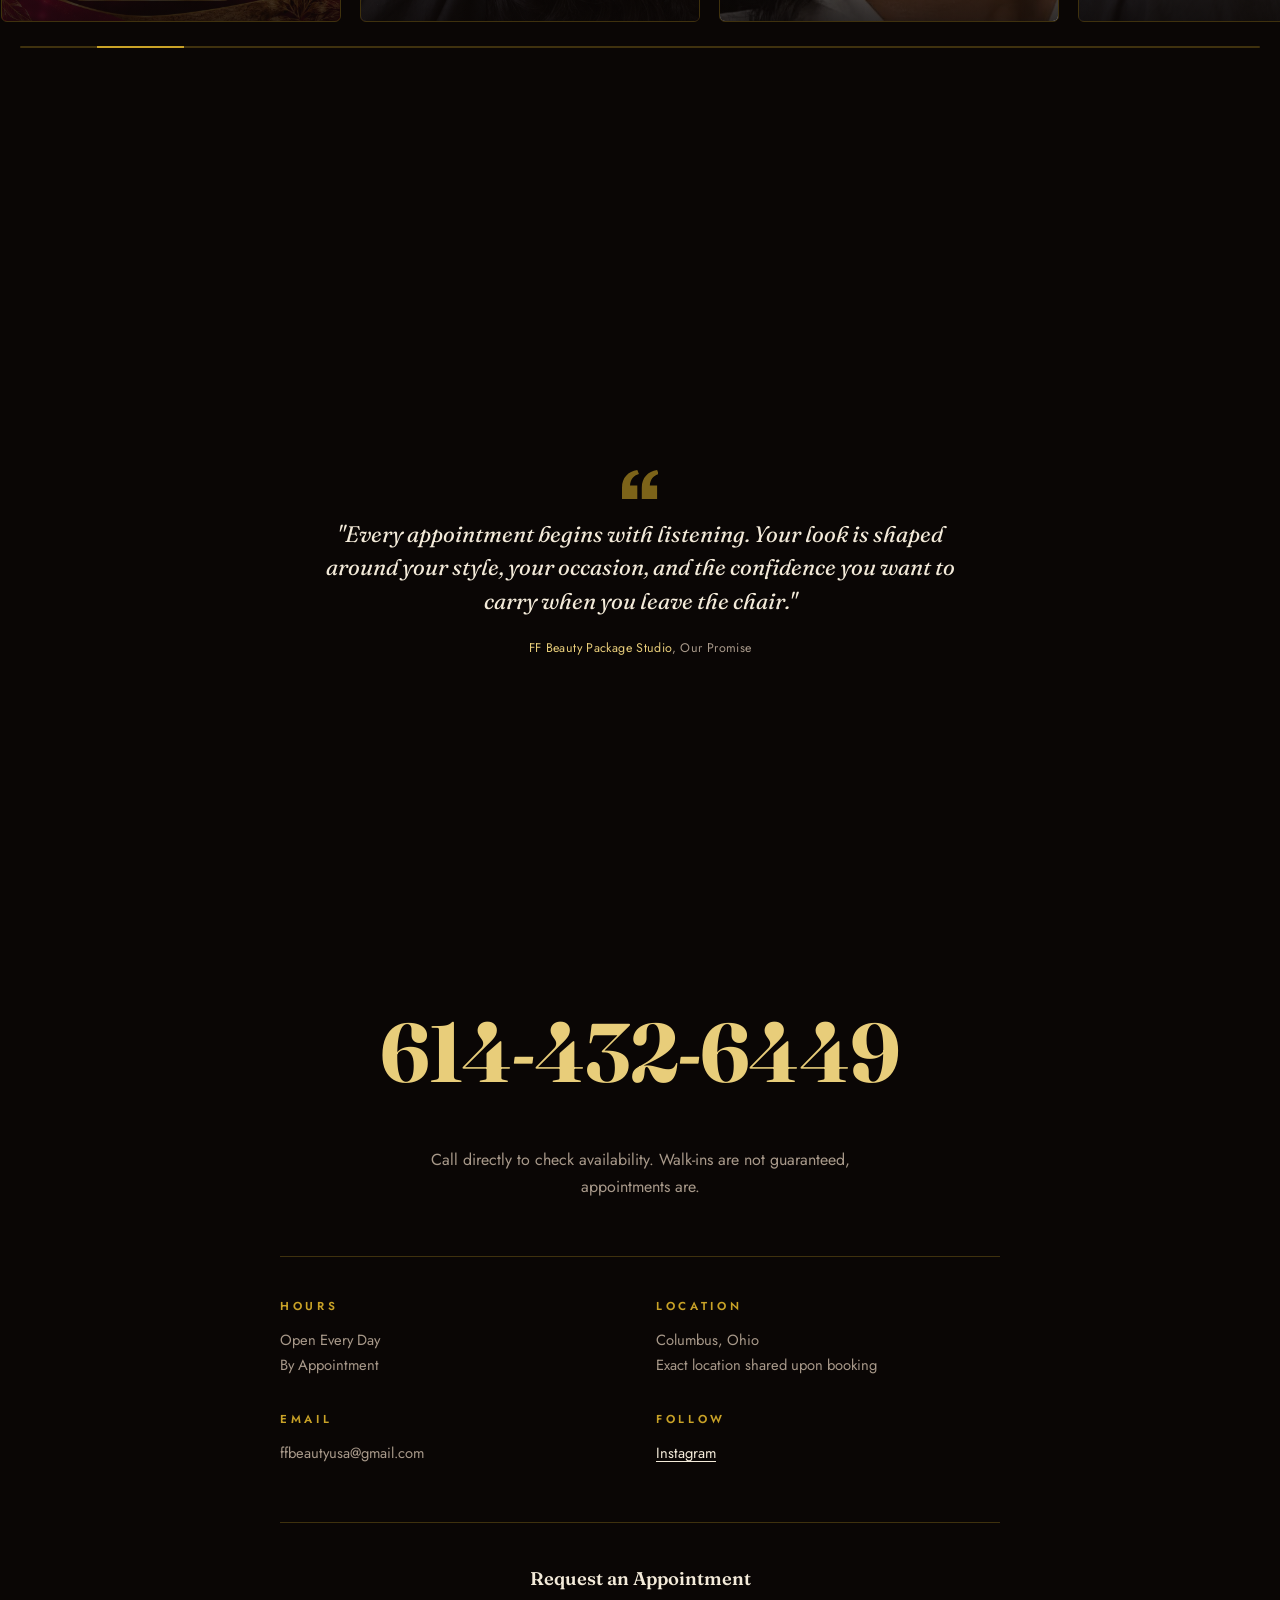
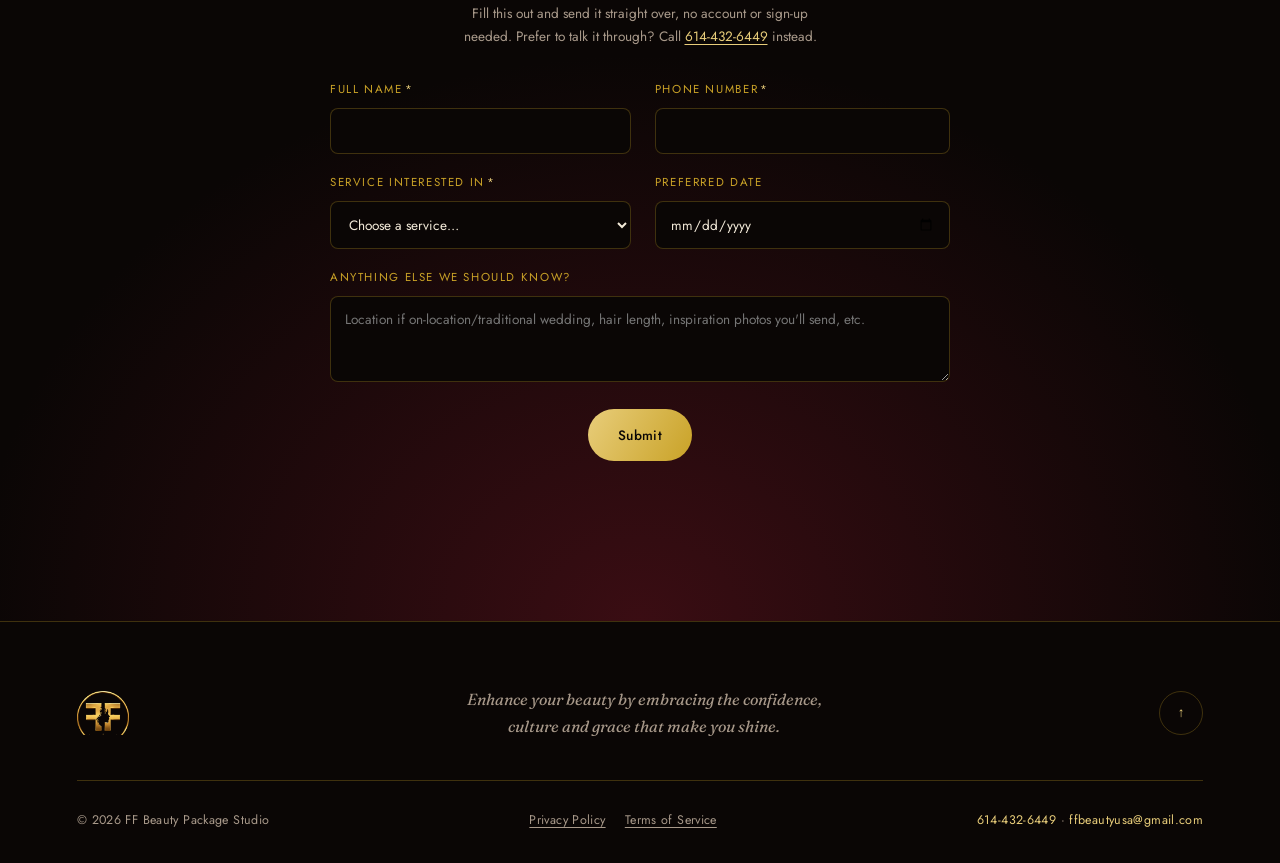
==== commit e9171076: "Use new skincare flyer image in gallery Co-Authored-By: Claude Sonnet 5.5 <noreply@anthropic.com>" ====
--- a/index.html
+++ b/index.html
@@ -300,7 +300,7 @@
     <div class="gallery-track" id="galleryTrack">
       <!-- A varied service leads each card so the studio's range is visible immediately. -->
       <div class="gallery-card" data-tone="2">
-        <img src="assets/images/skincare-botanical-studio.webp" alt="FF Beauty skincare collection styled with aloe vera and soft botanicals" loading="lazy" decoding="async">
+        <img src="assets/images/skincare-glow-flyer.webp" alt="FF Beauty skincare range: Halfcast, Carrot Glow and Silky Glow lotions, facial cream, facial oil and organic soap" loading="lazy" decoding="async">
         <span class="gallery-label">FF Beauty Skincare</span>
       </div>
 
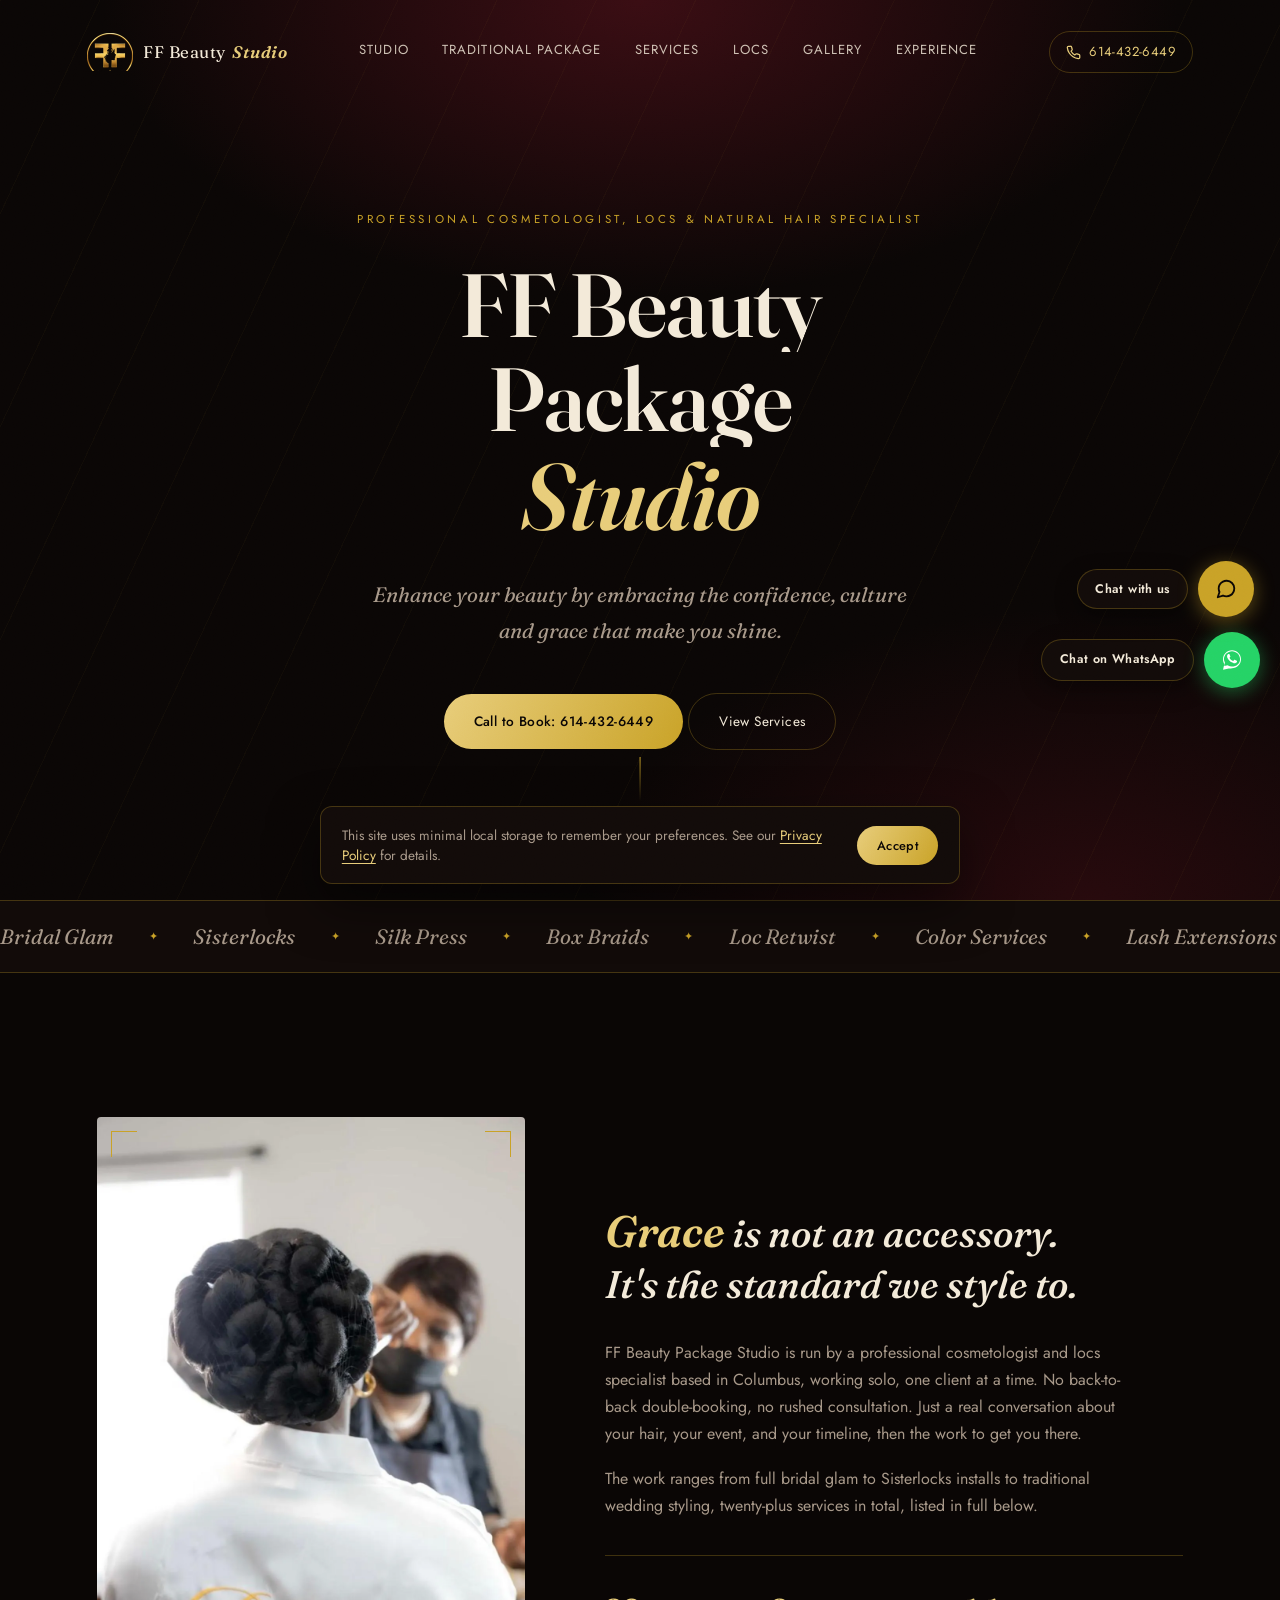
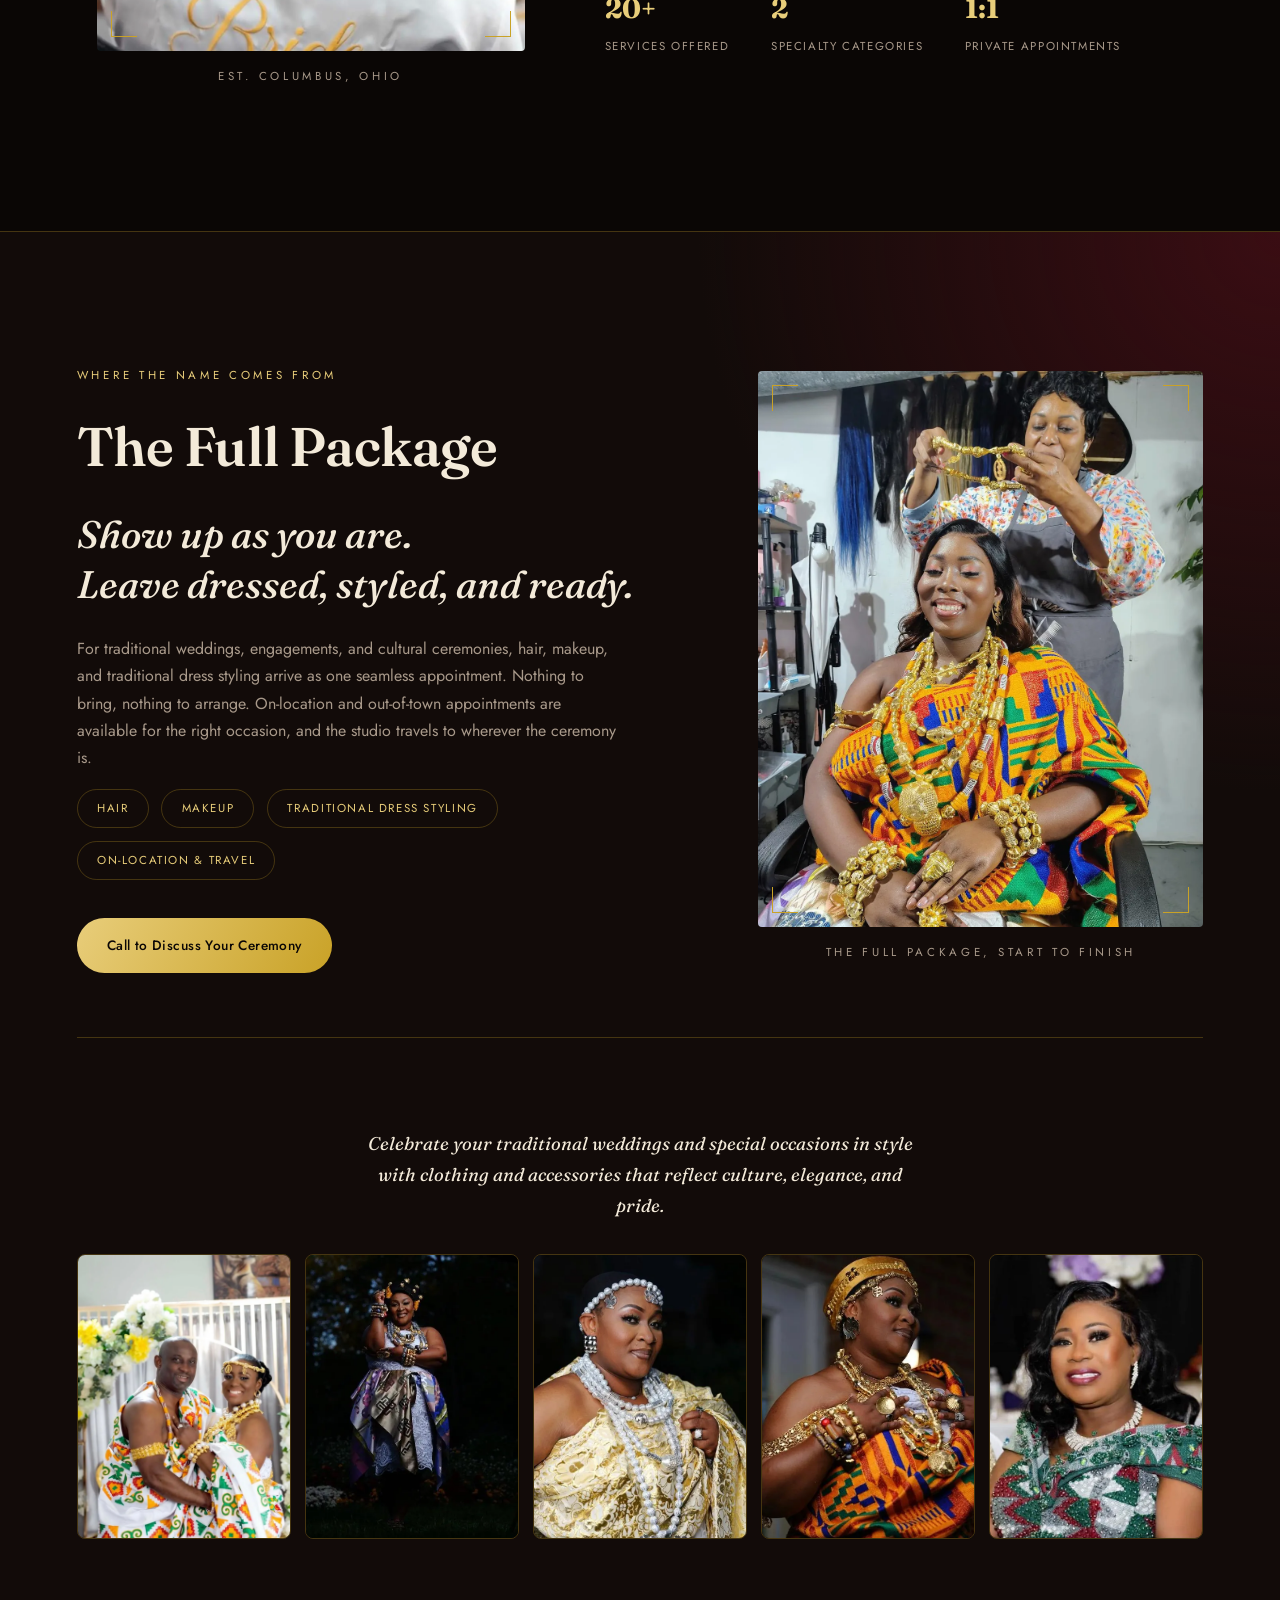
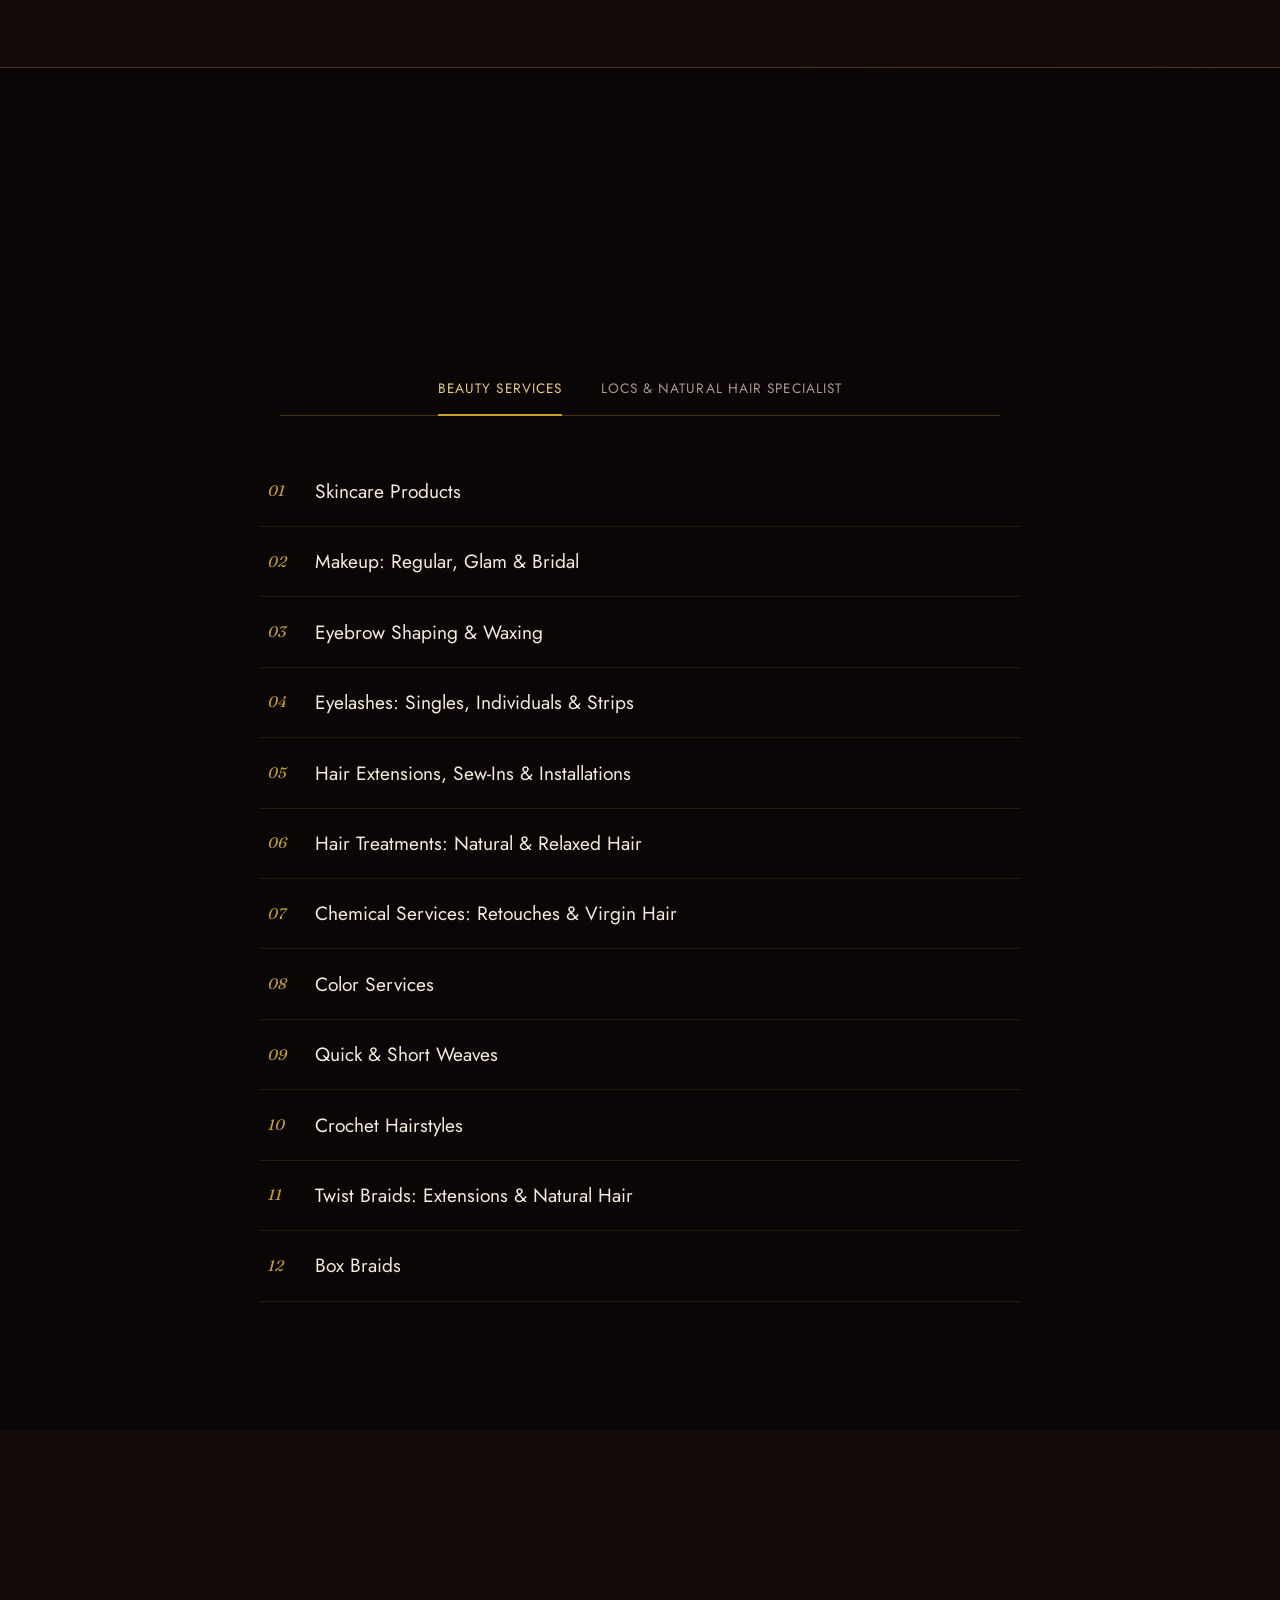
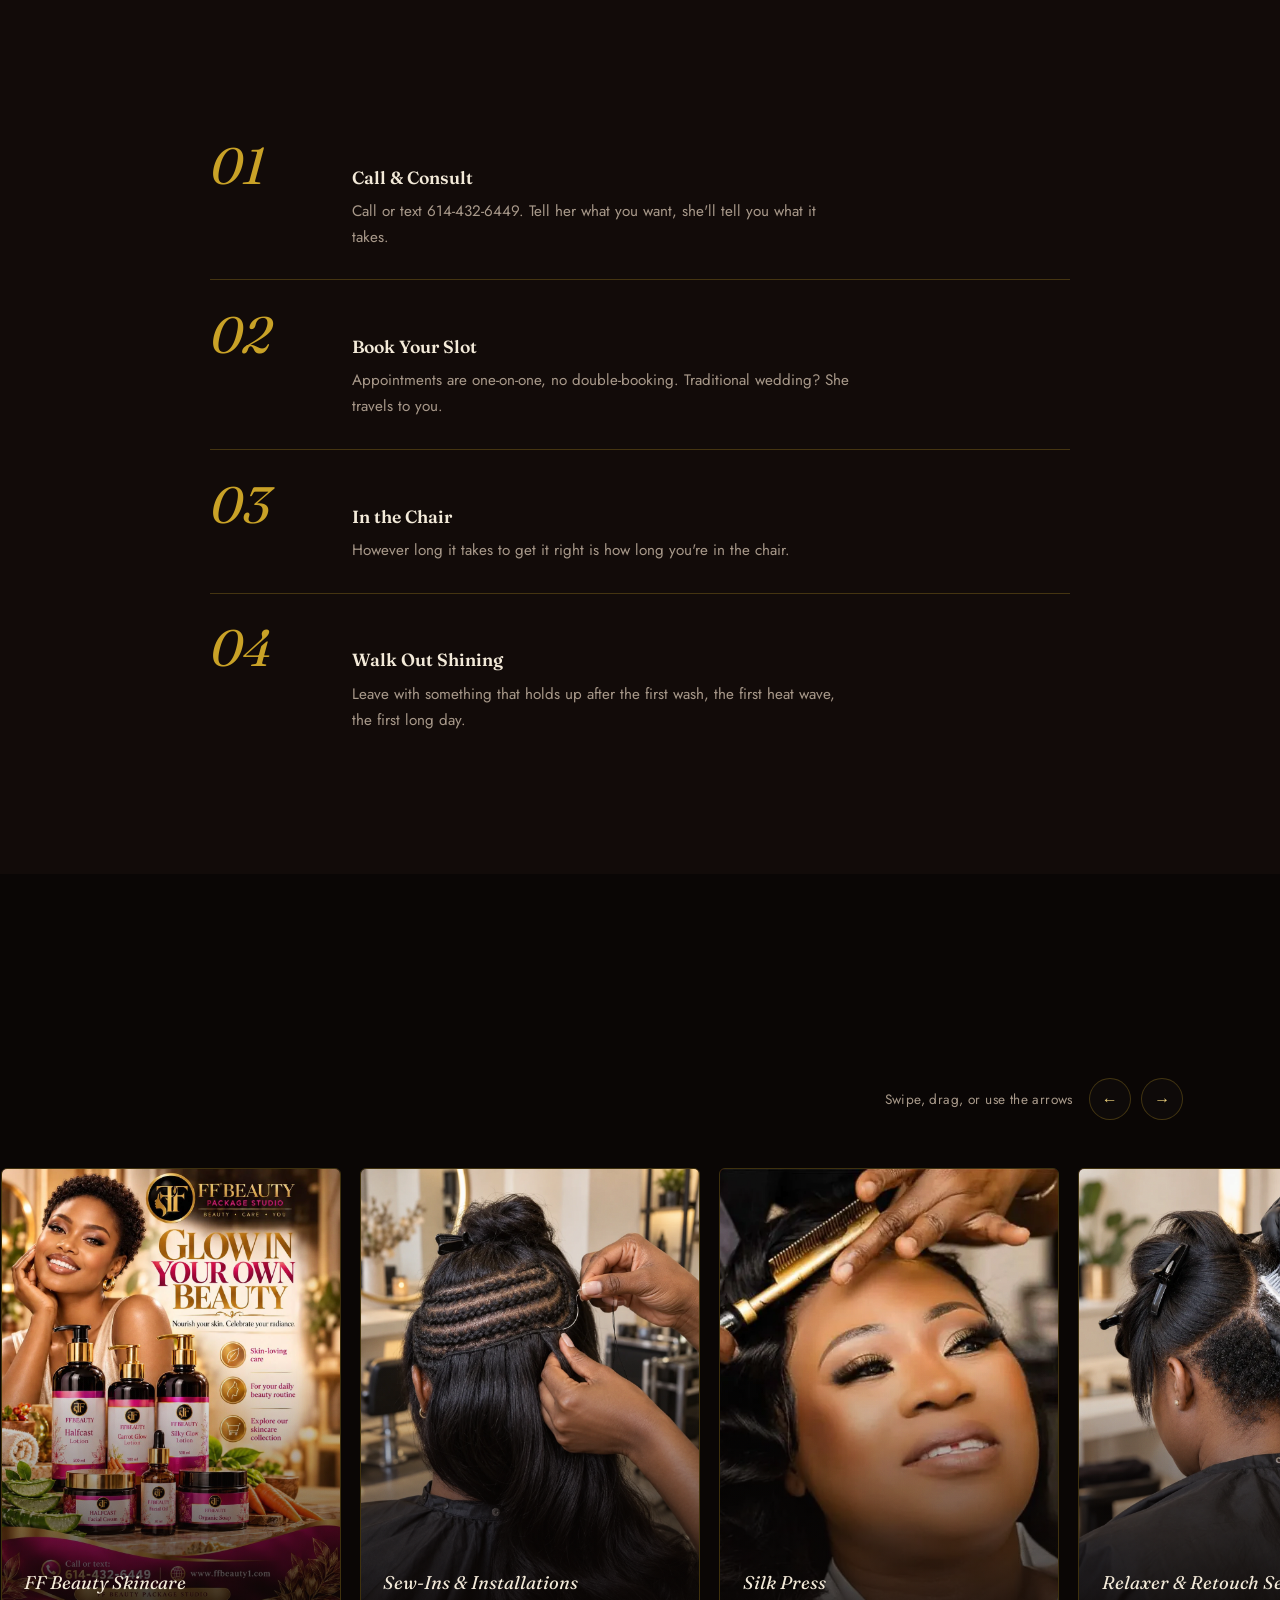
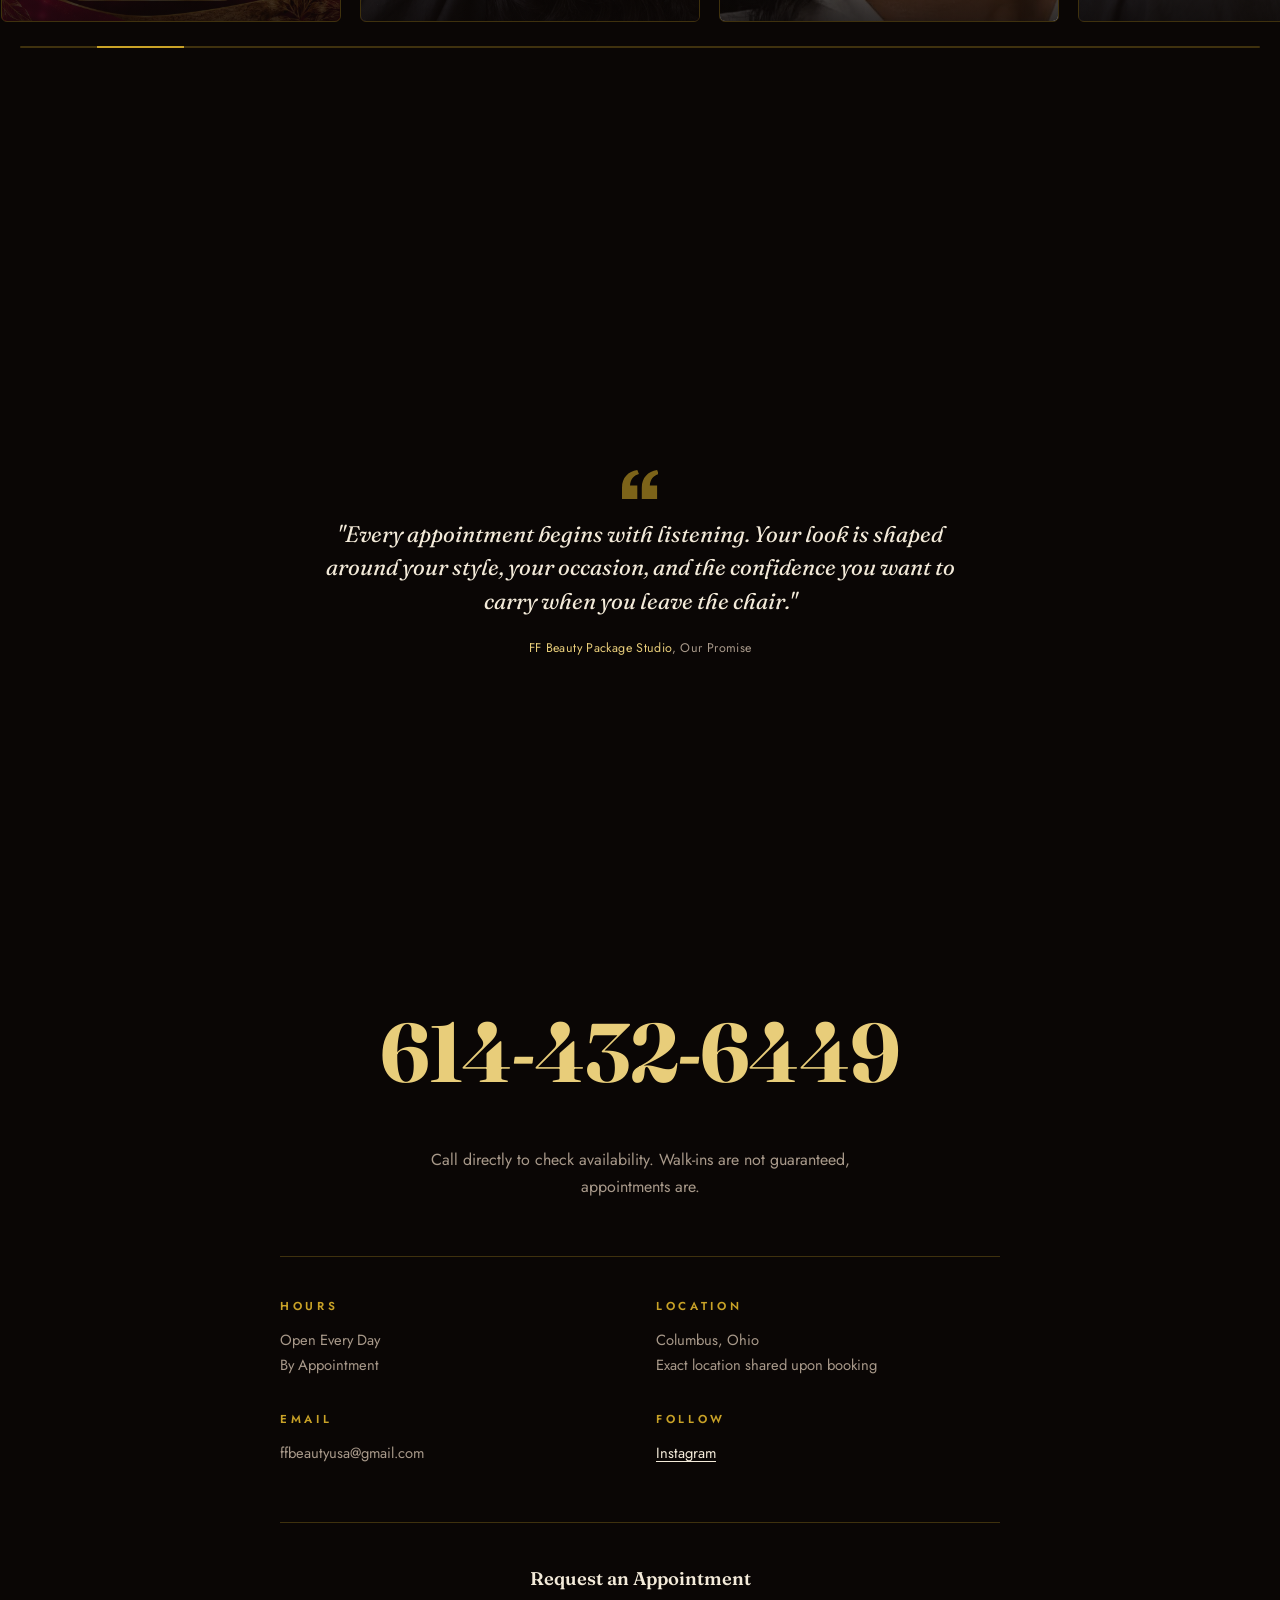
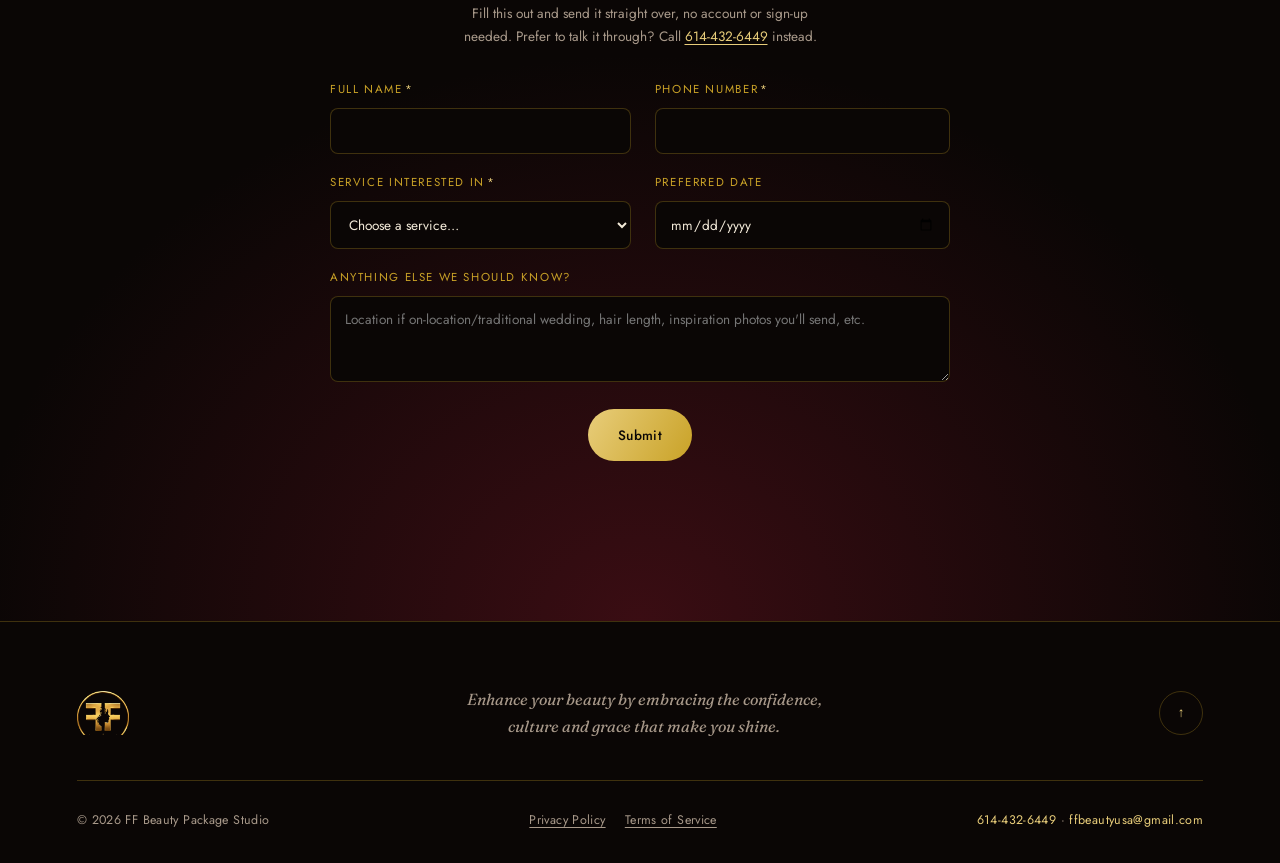
==== commit 74286ebc: "Add bridal makeup photo to gallery Co-Authored-By: Claude Sonnet 5.5 <noreply@anthropic.com>" ====
--- a/index.html
+++ b/index.html
@@ -363,6 +363,11 @@
       <div class="gallery-card" data-tone="1">
         <img src="assets/images/studio-tiara-placement.webp" alt="Finishing touches on a bride's hair and makeup" loading="lazy" decoding="async">
         <span class="gallery-label">Bridal Hair &amp; Makeup</span>
+      </div>
+
+      <div class="gallery-card" data-tone="1">
+        <img src="assets/images/bridal-makeup-veil-portrait.webp" alt="Bride in beaded gown and veil with soft glam bridal makeup" loading="lazy" decoding="async">
+        <span class="gallery-label">Bridal Makeup</span>
       </div>
 
       <div class="gallery-card" data-tone="4">
